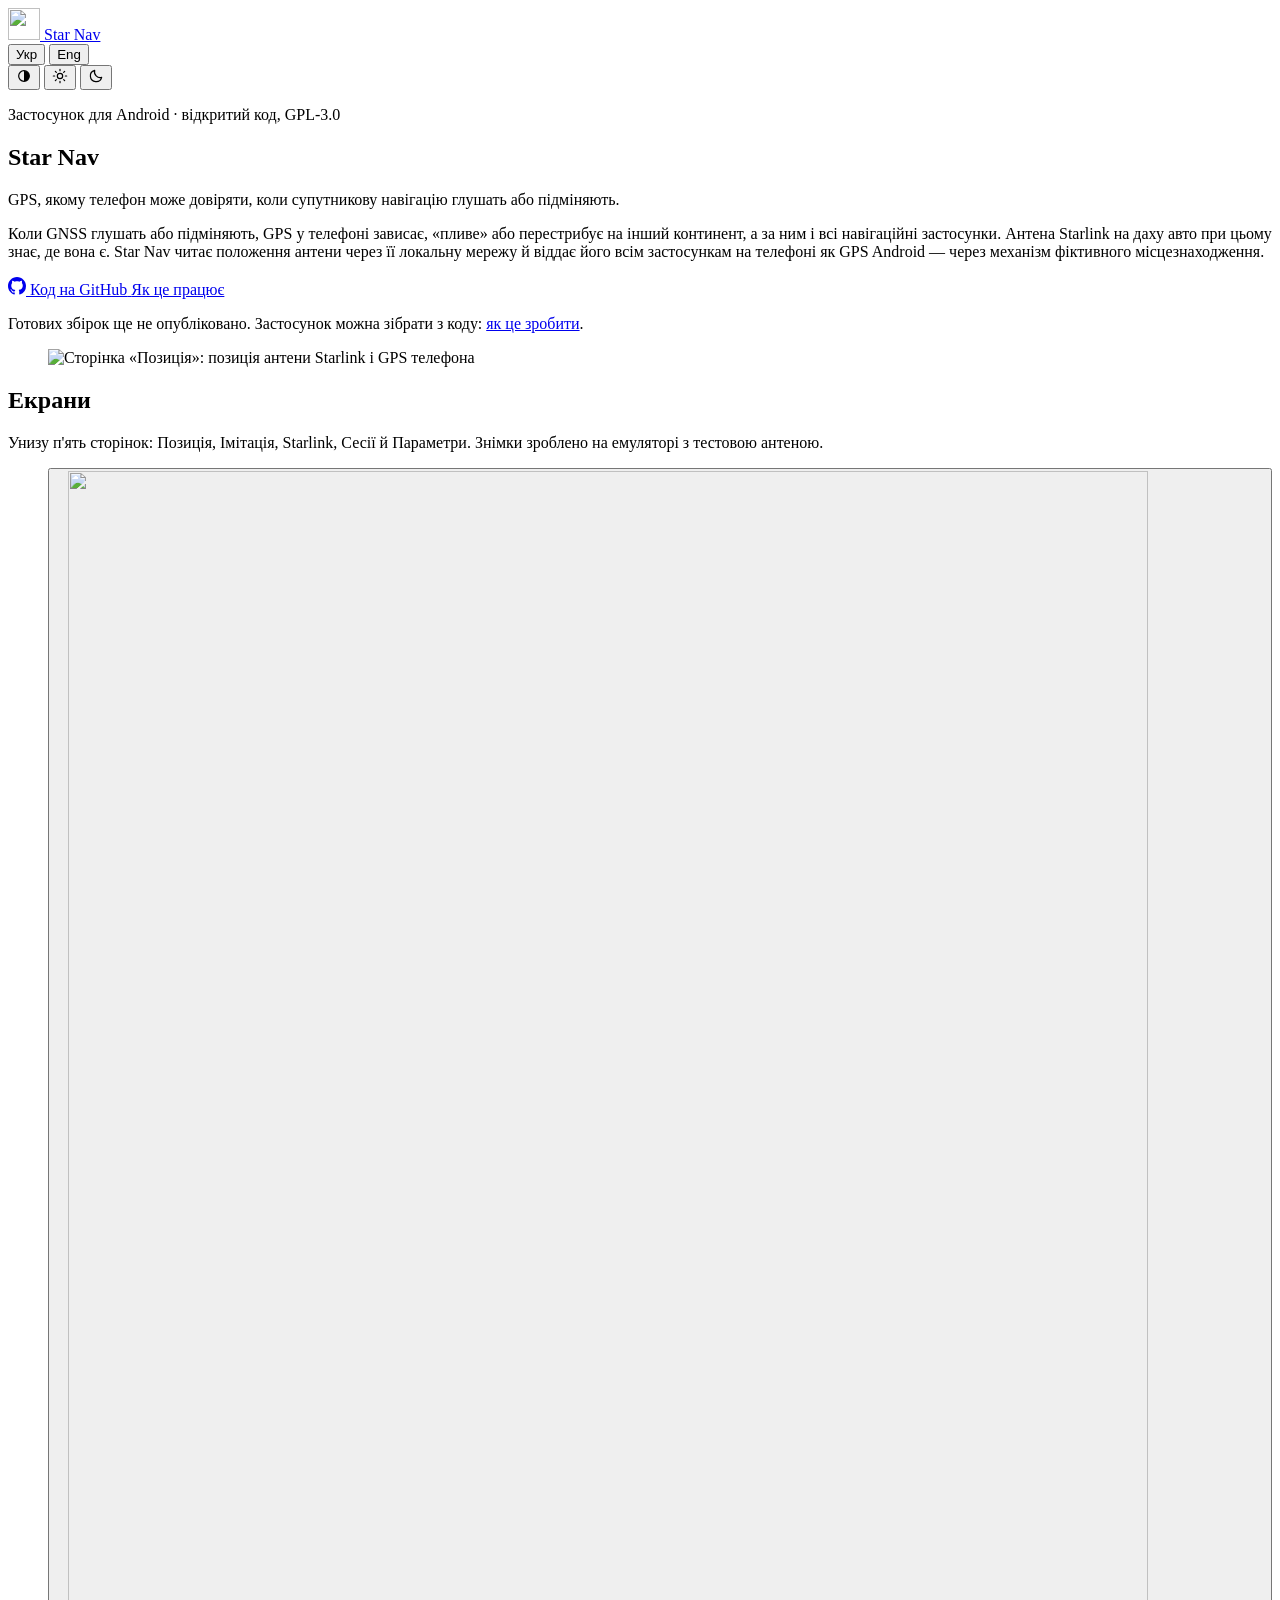
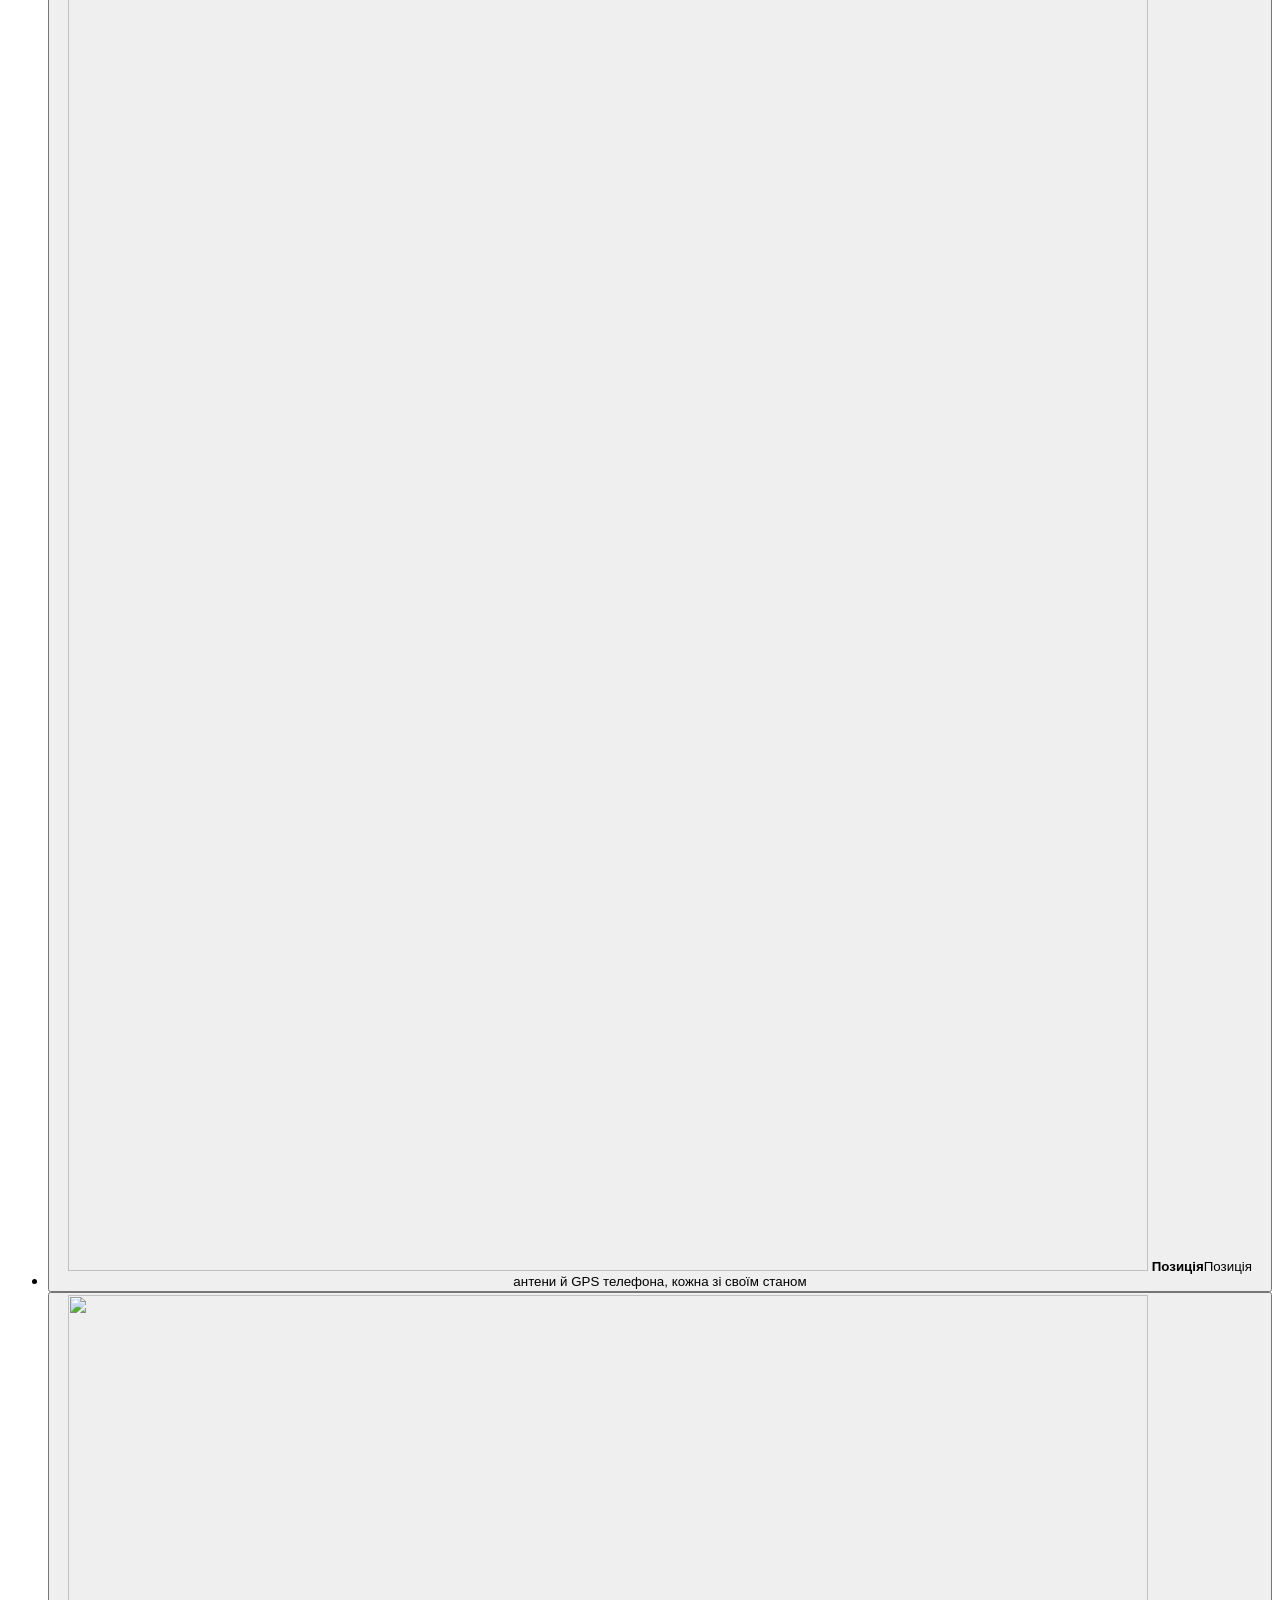
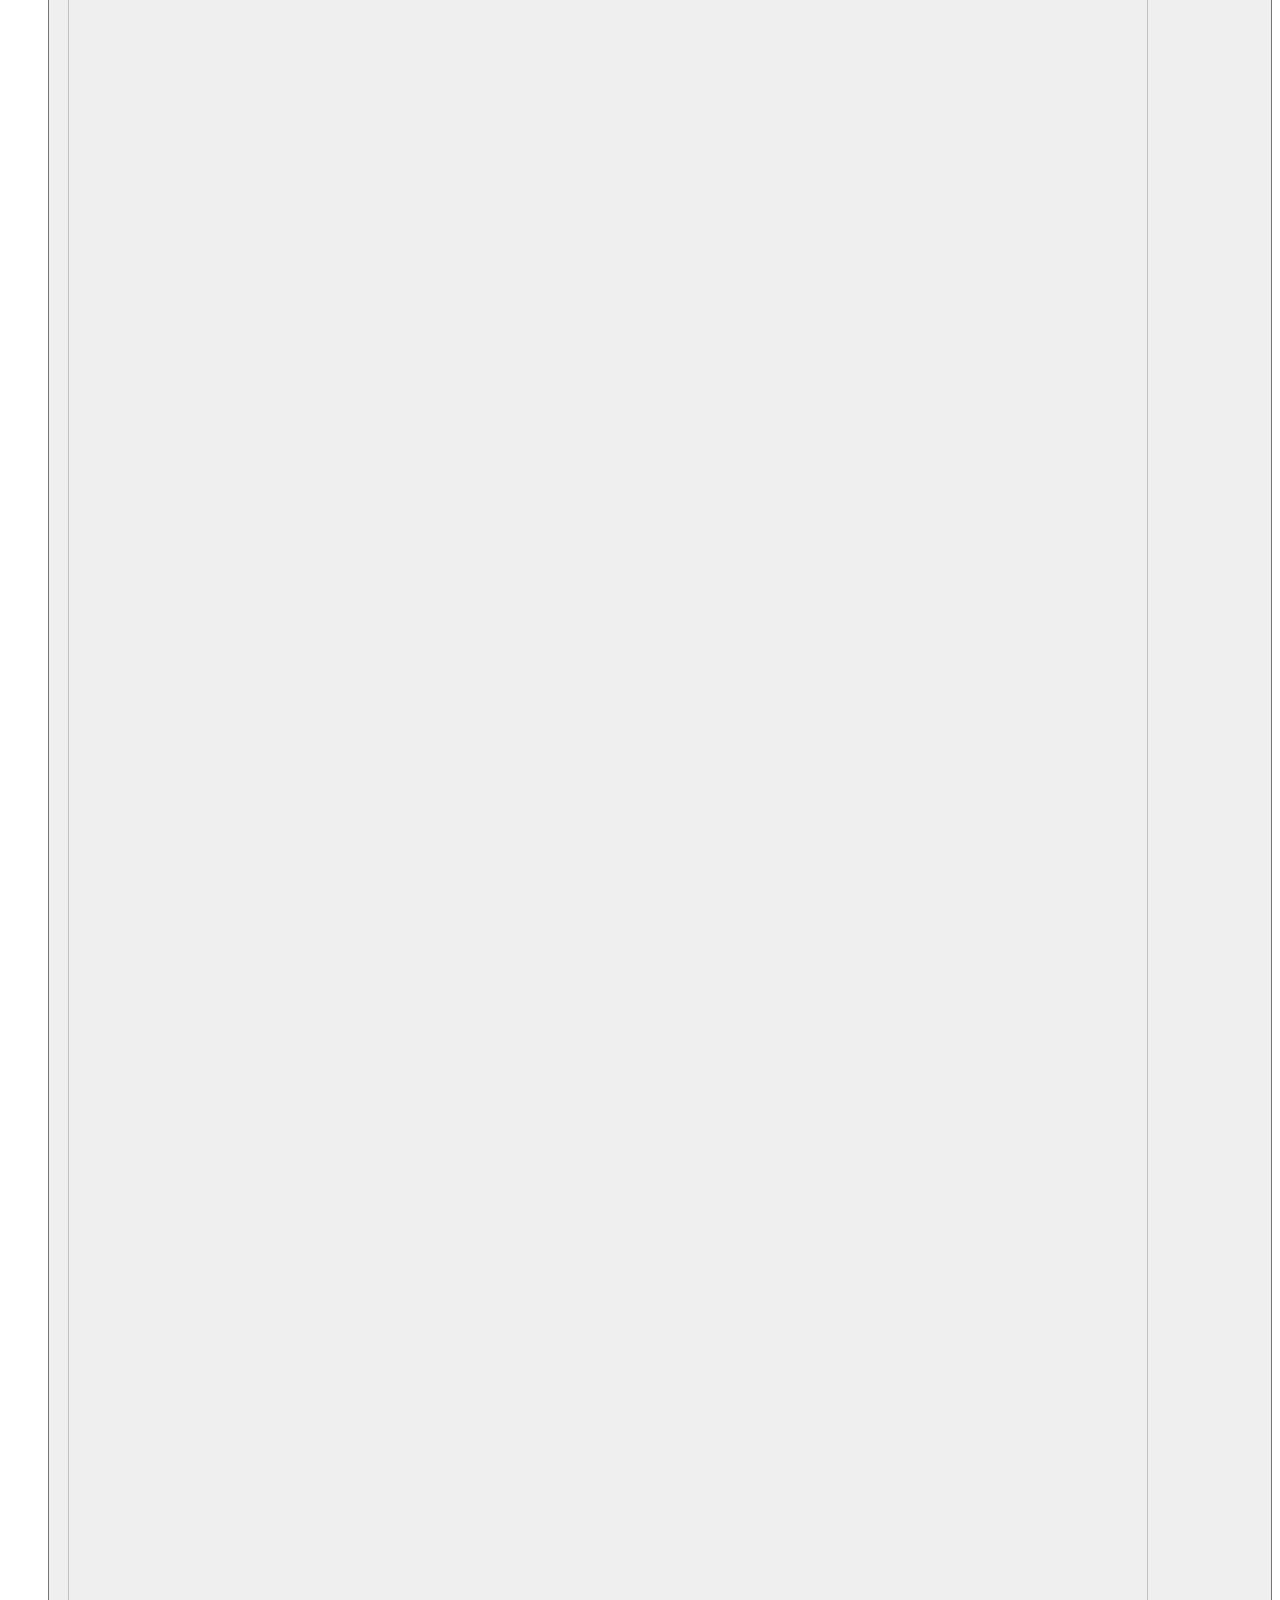
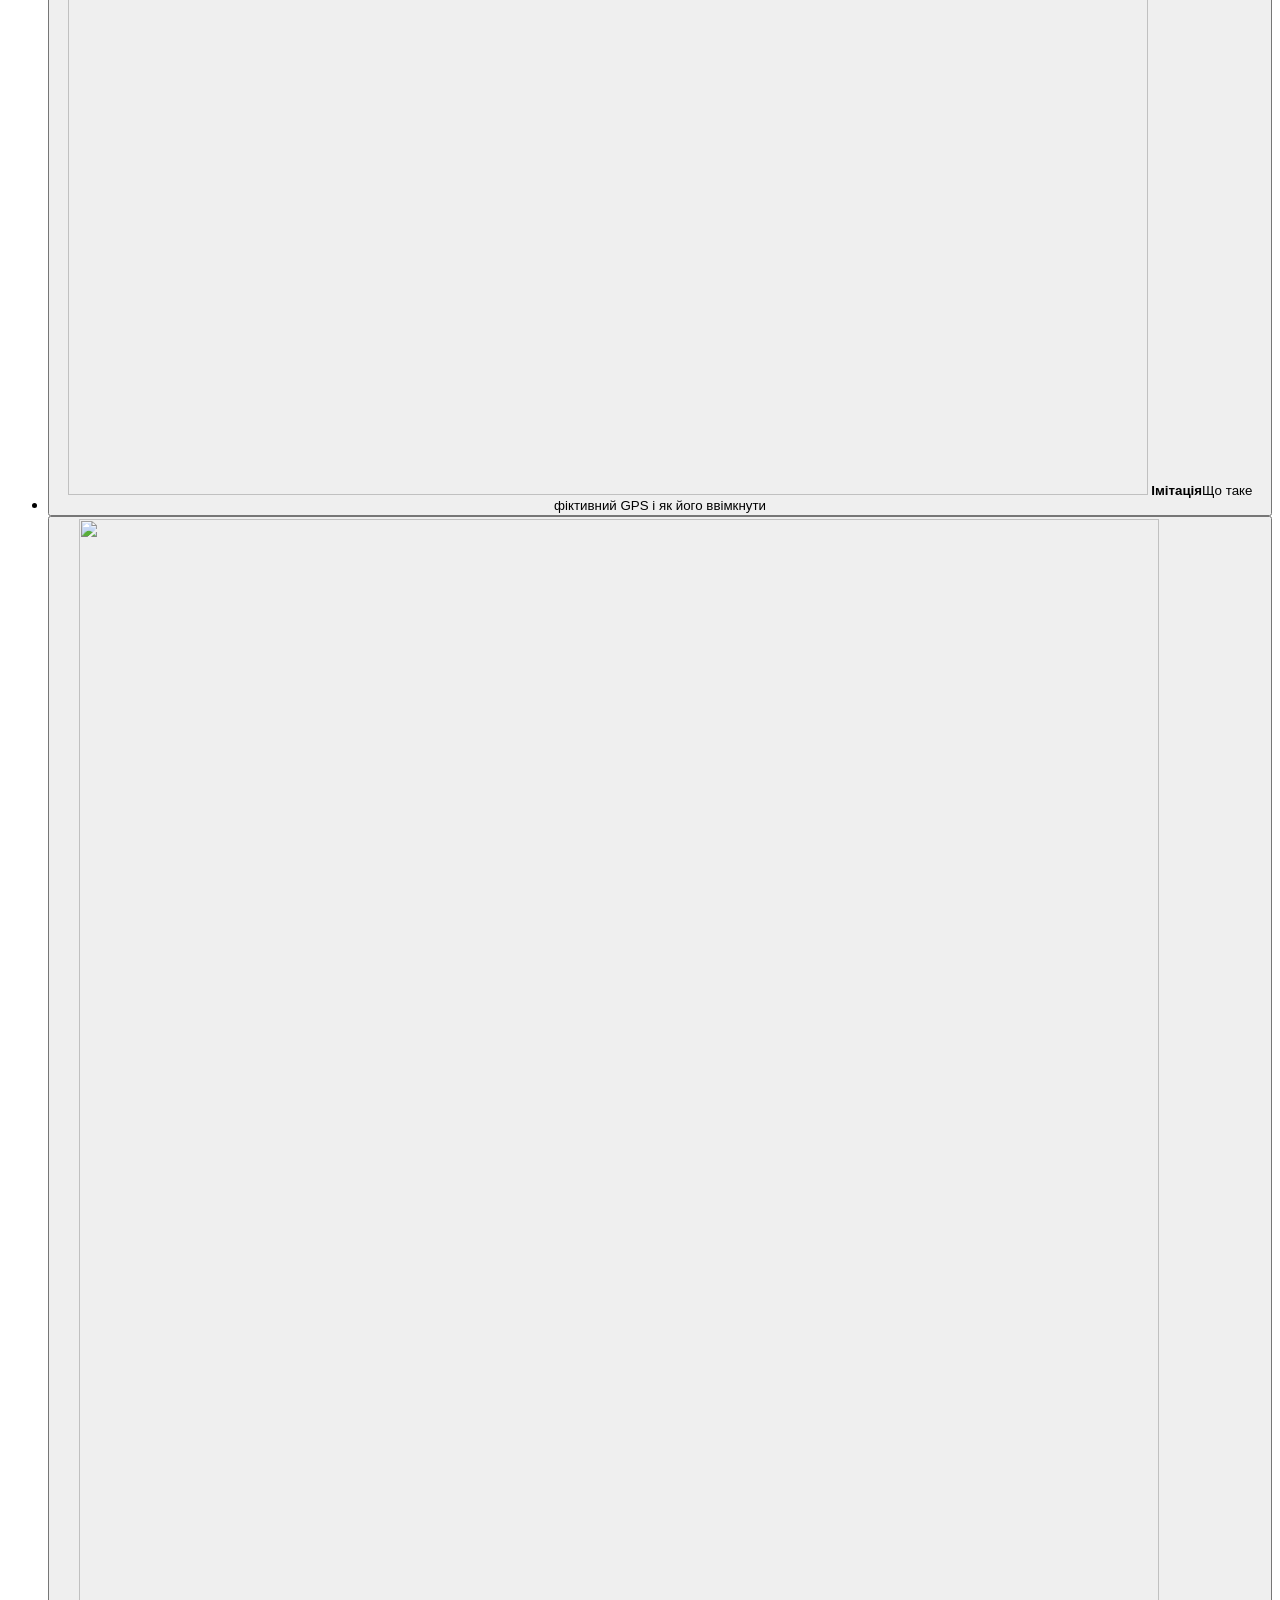
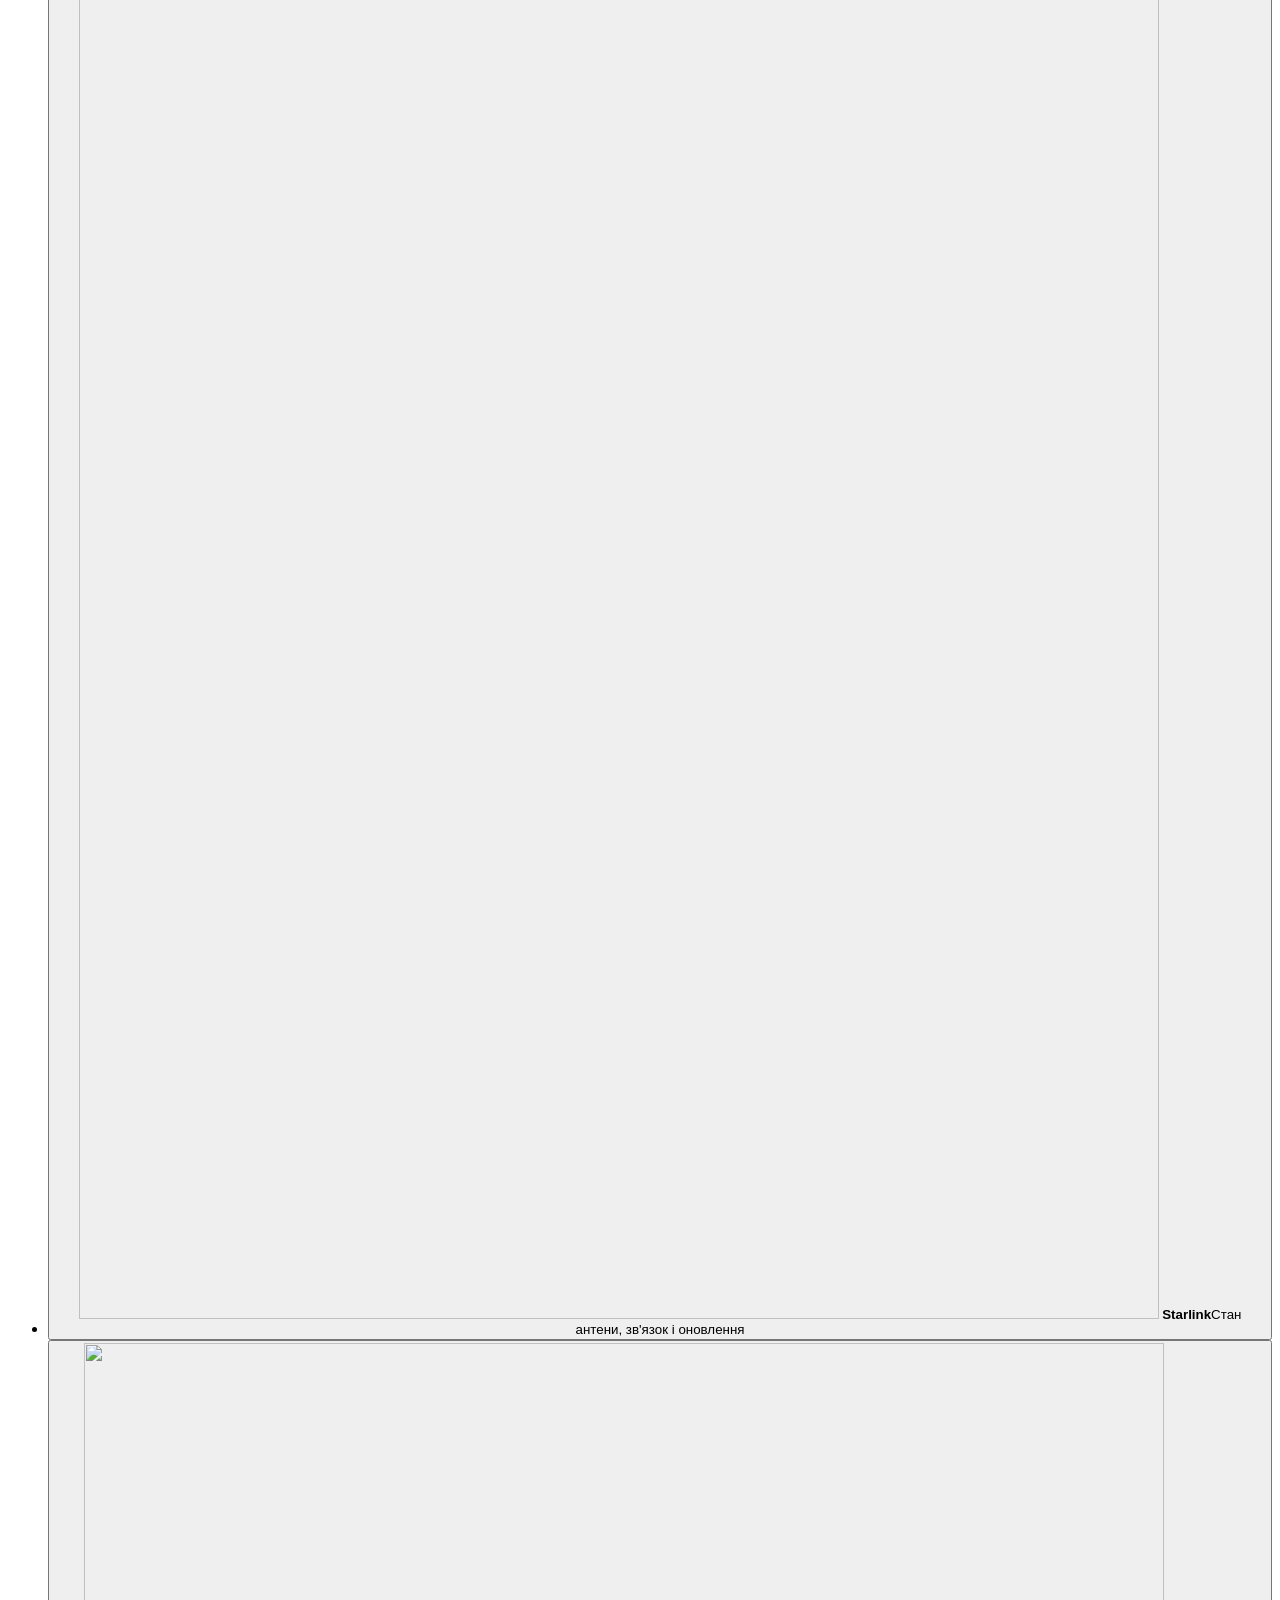
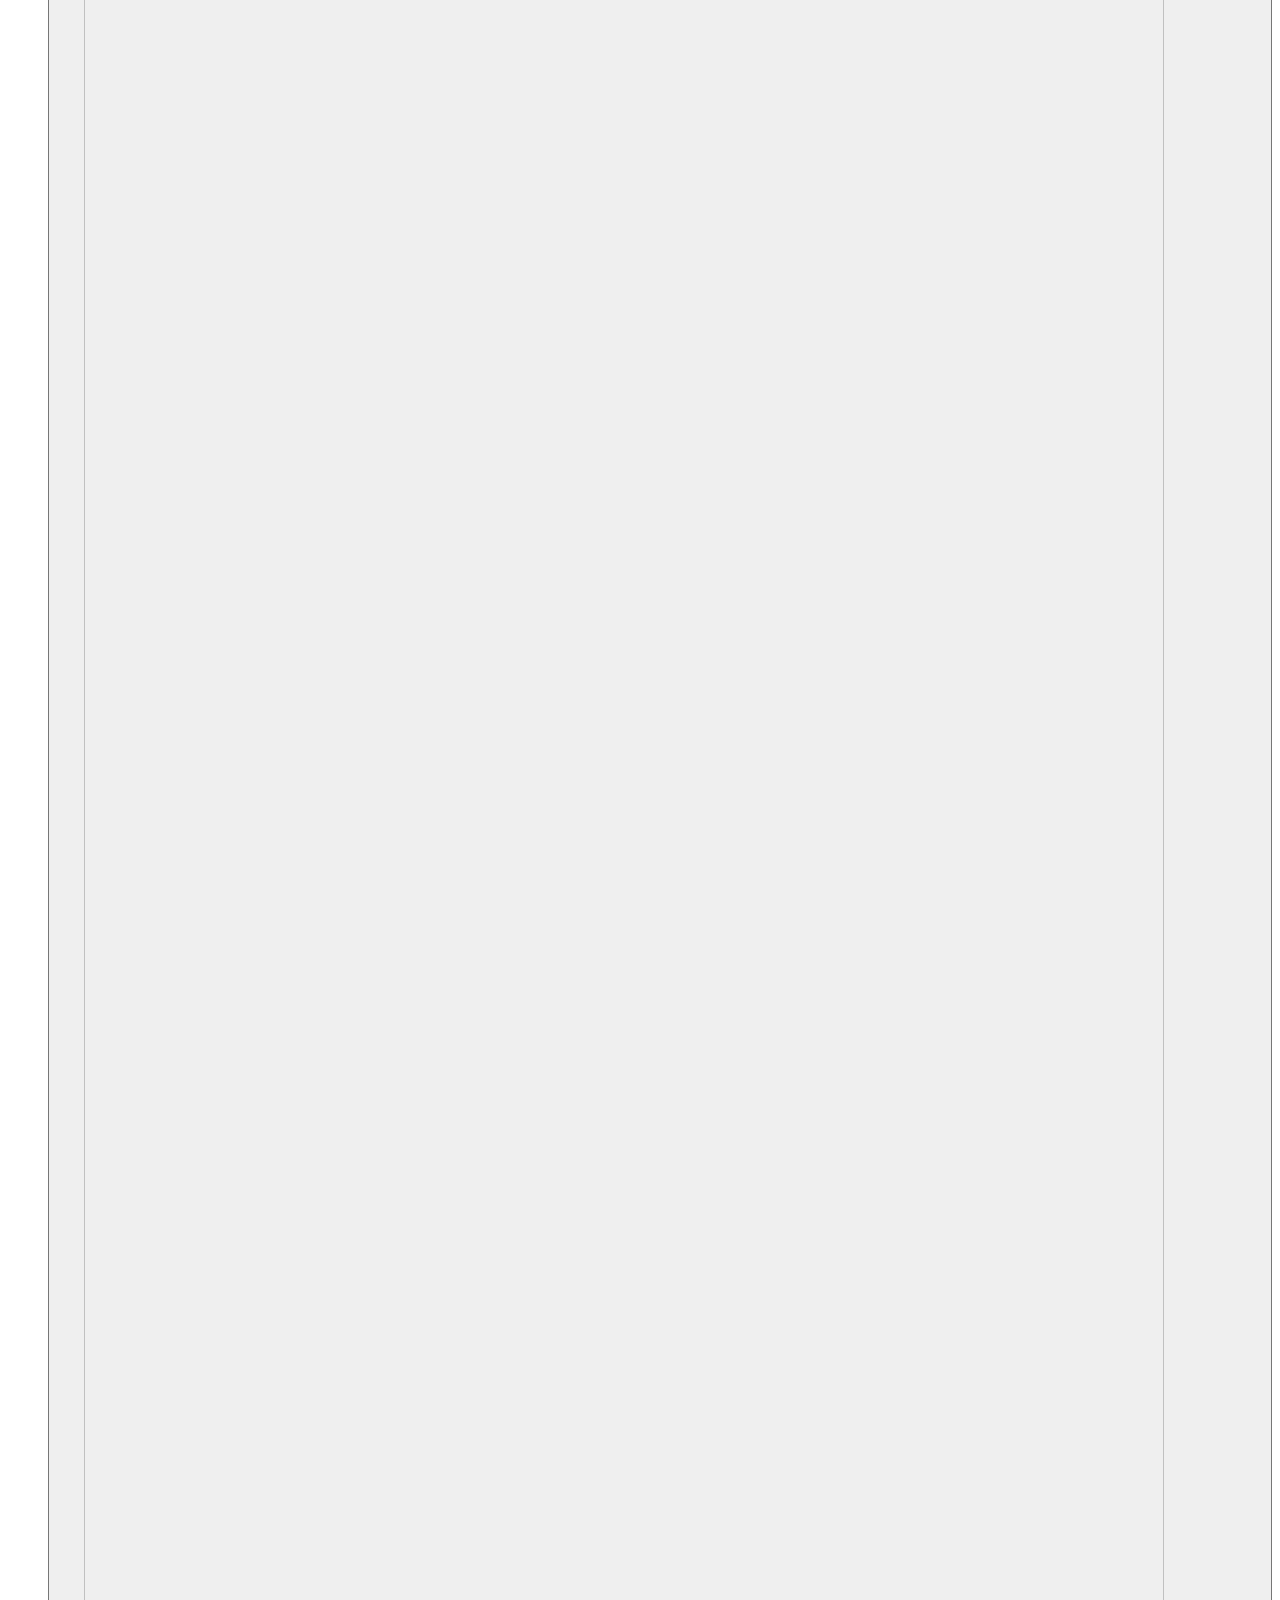
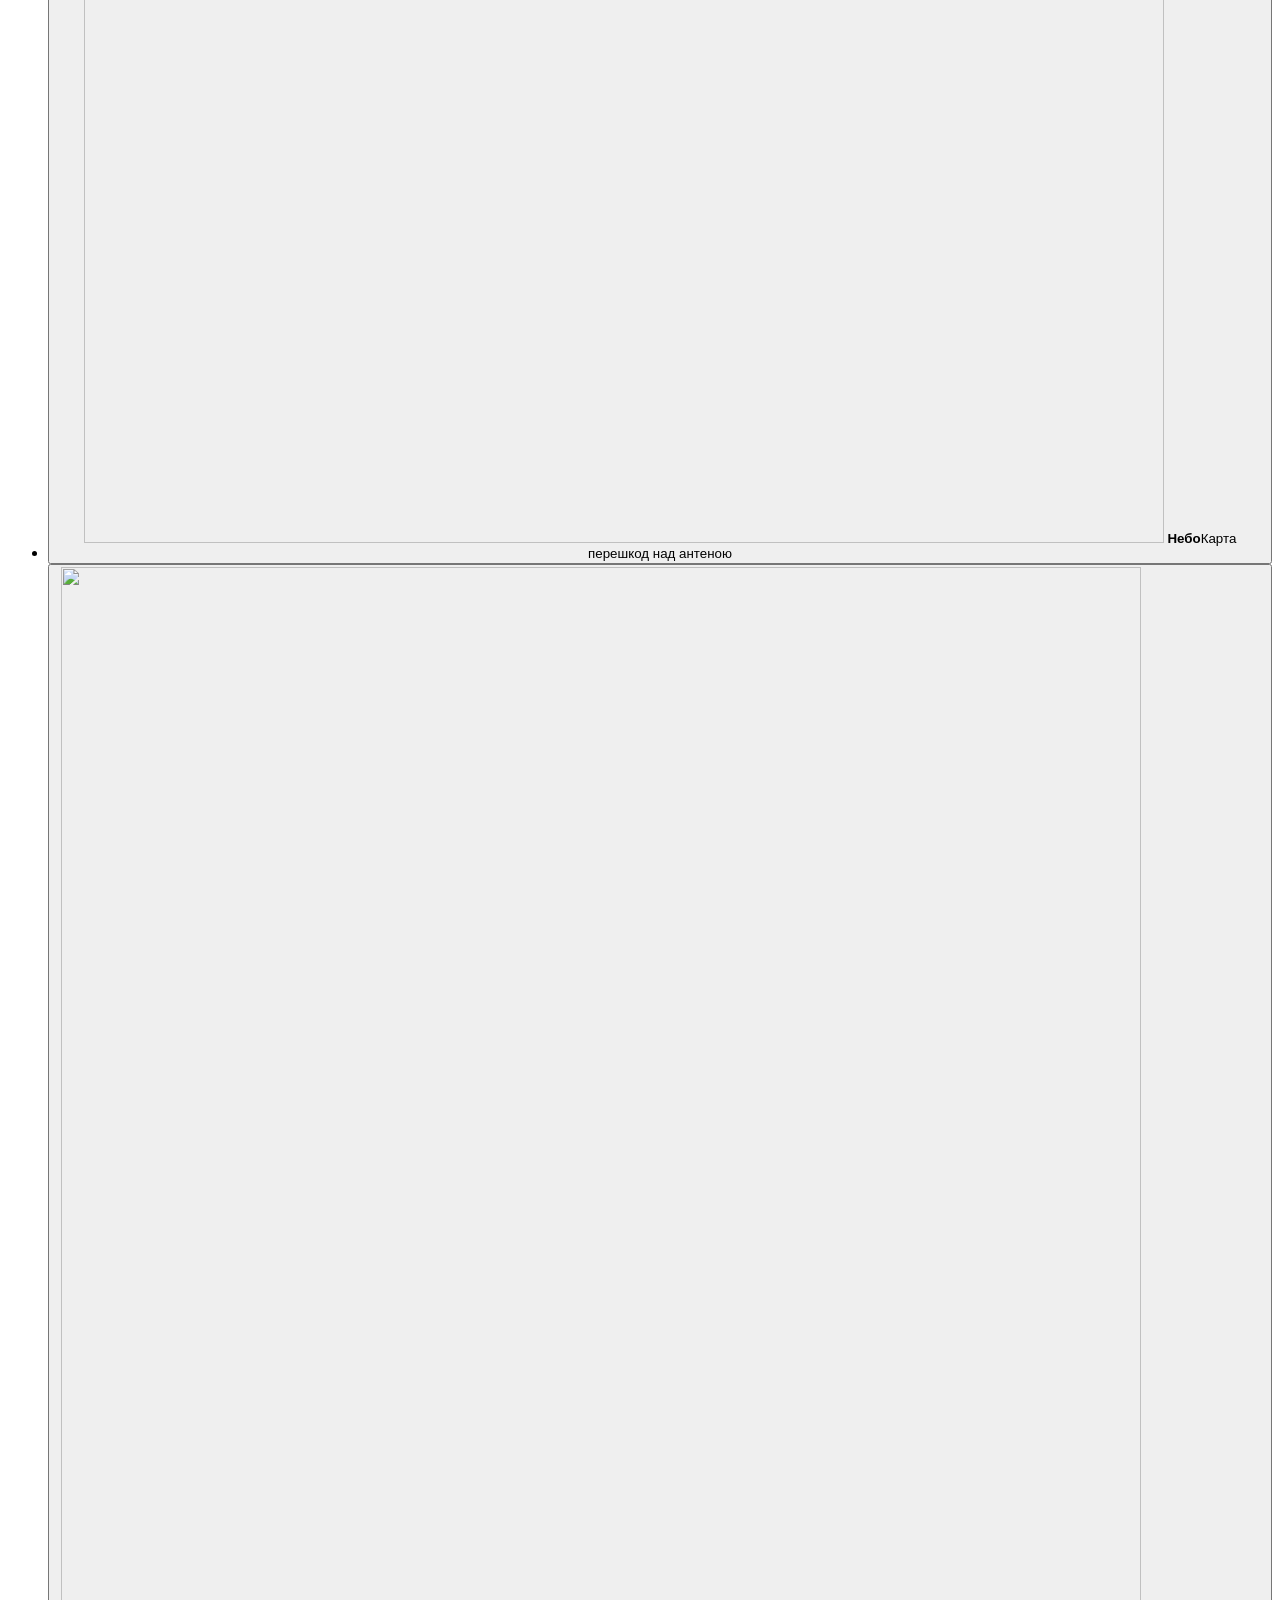
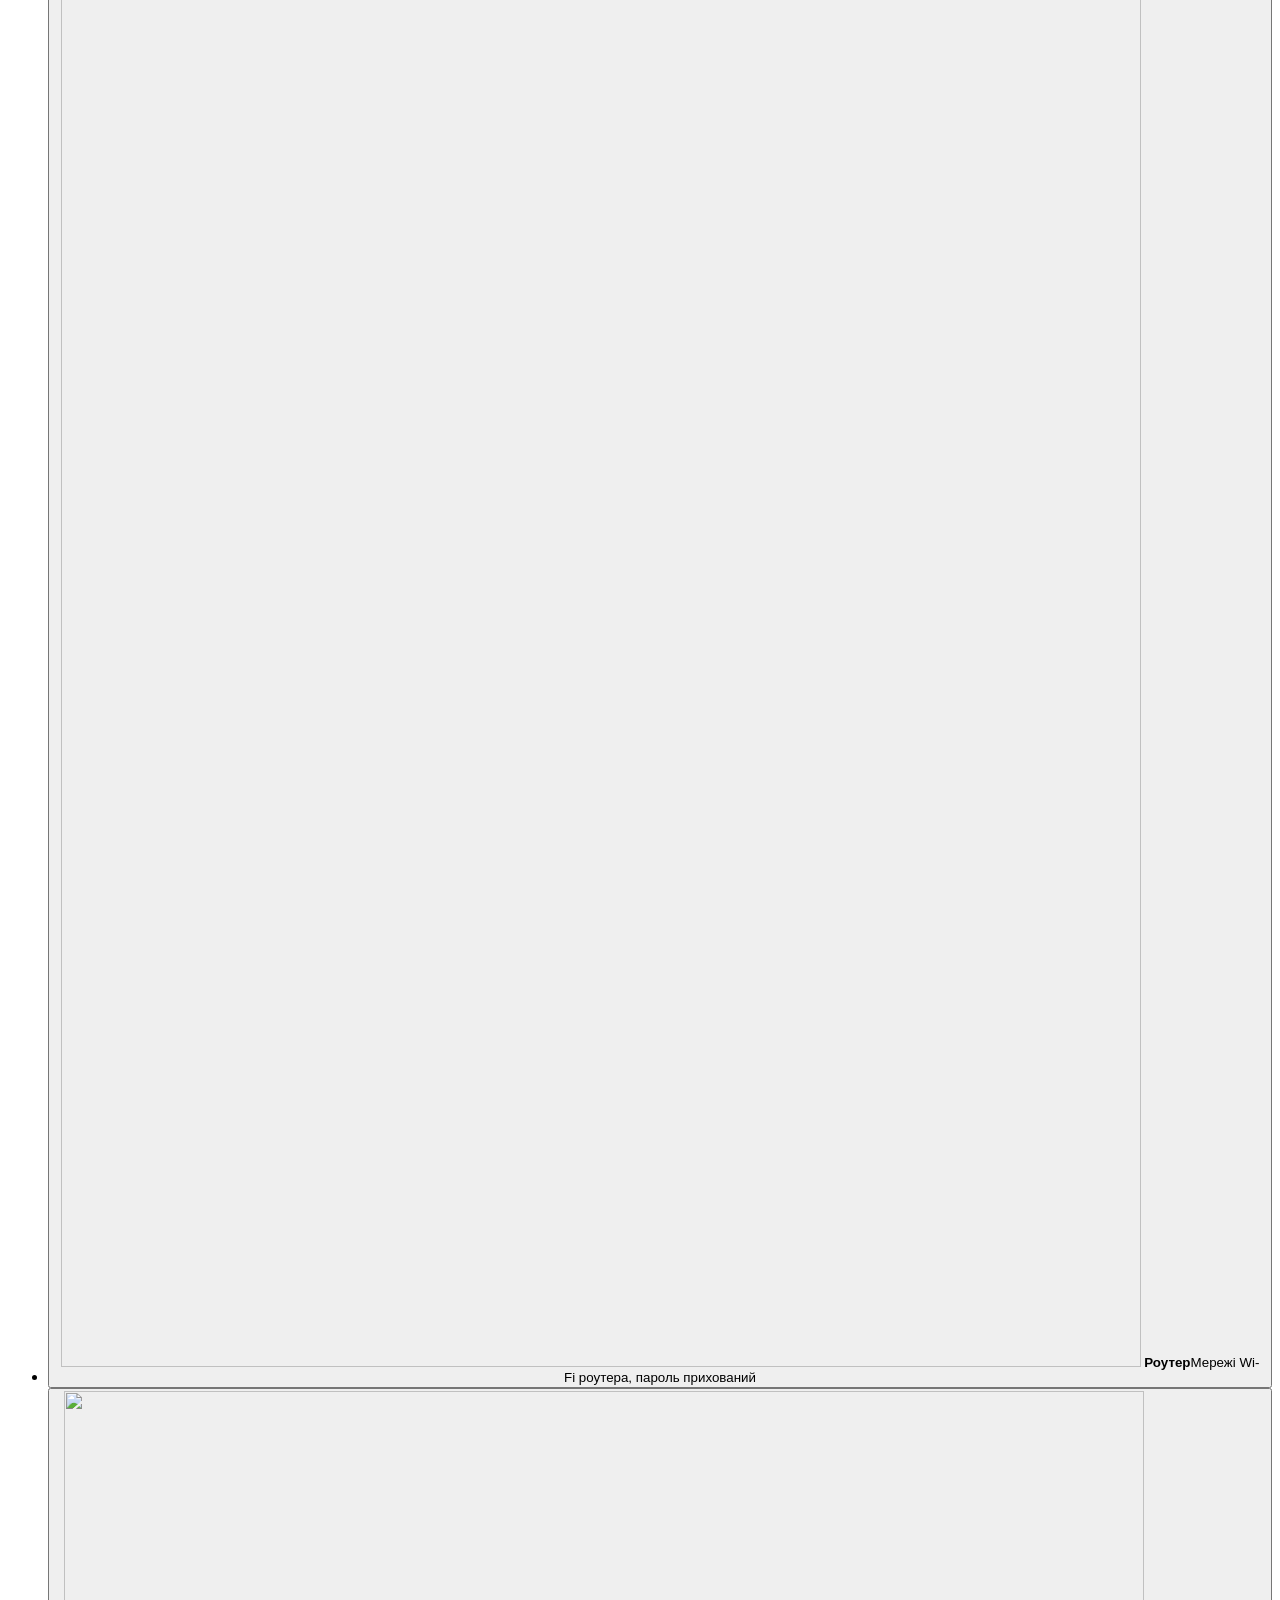
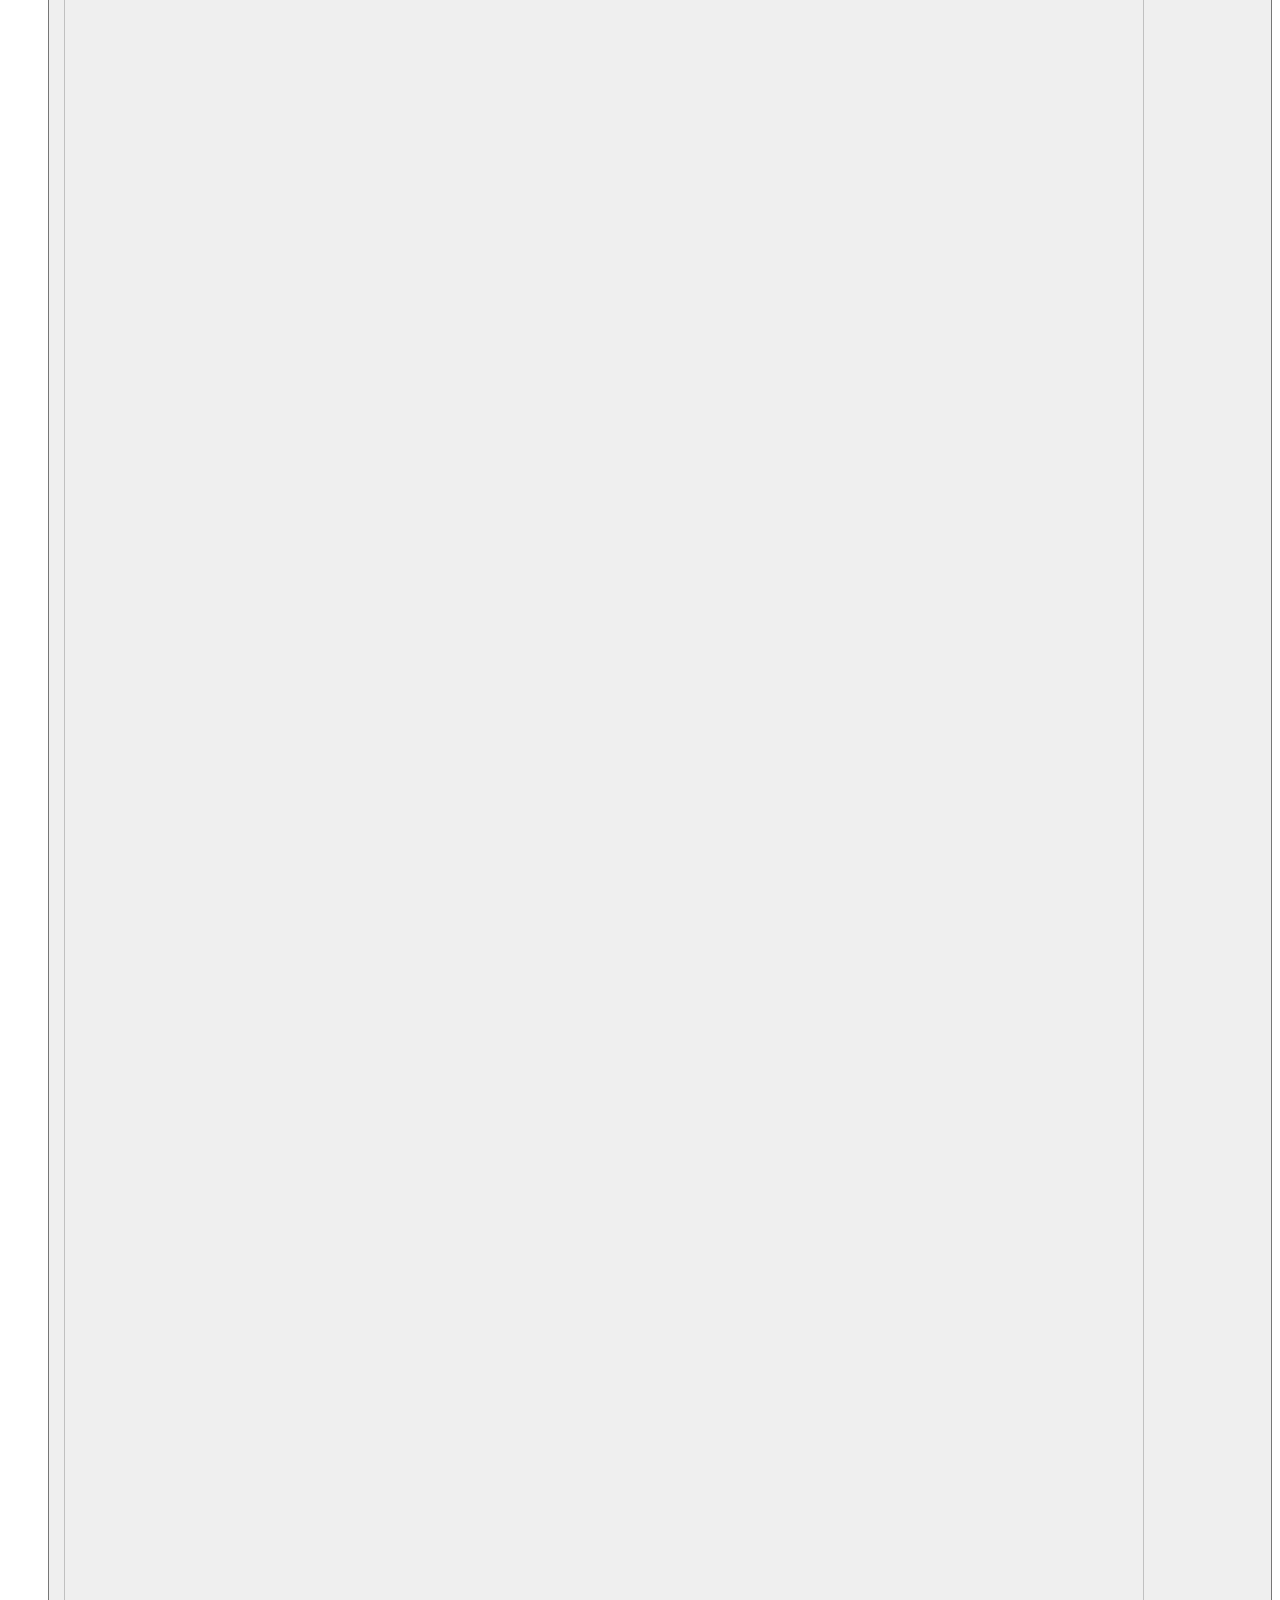
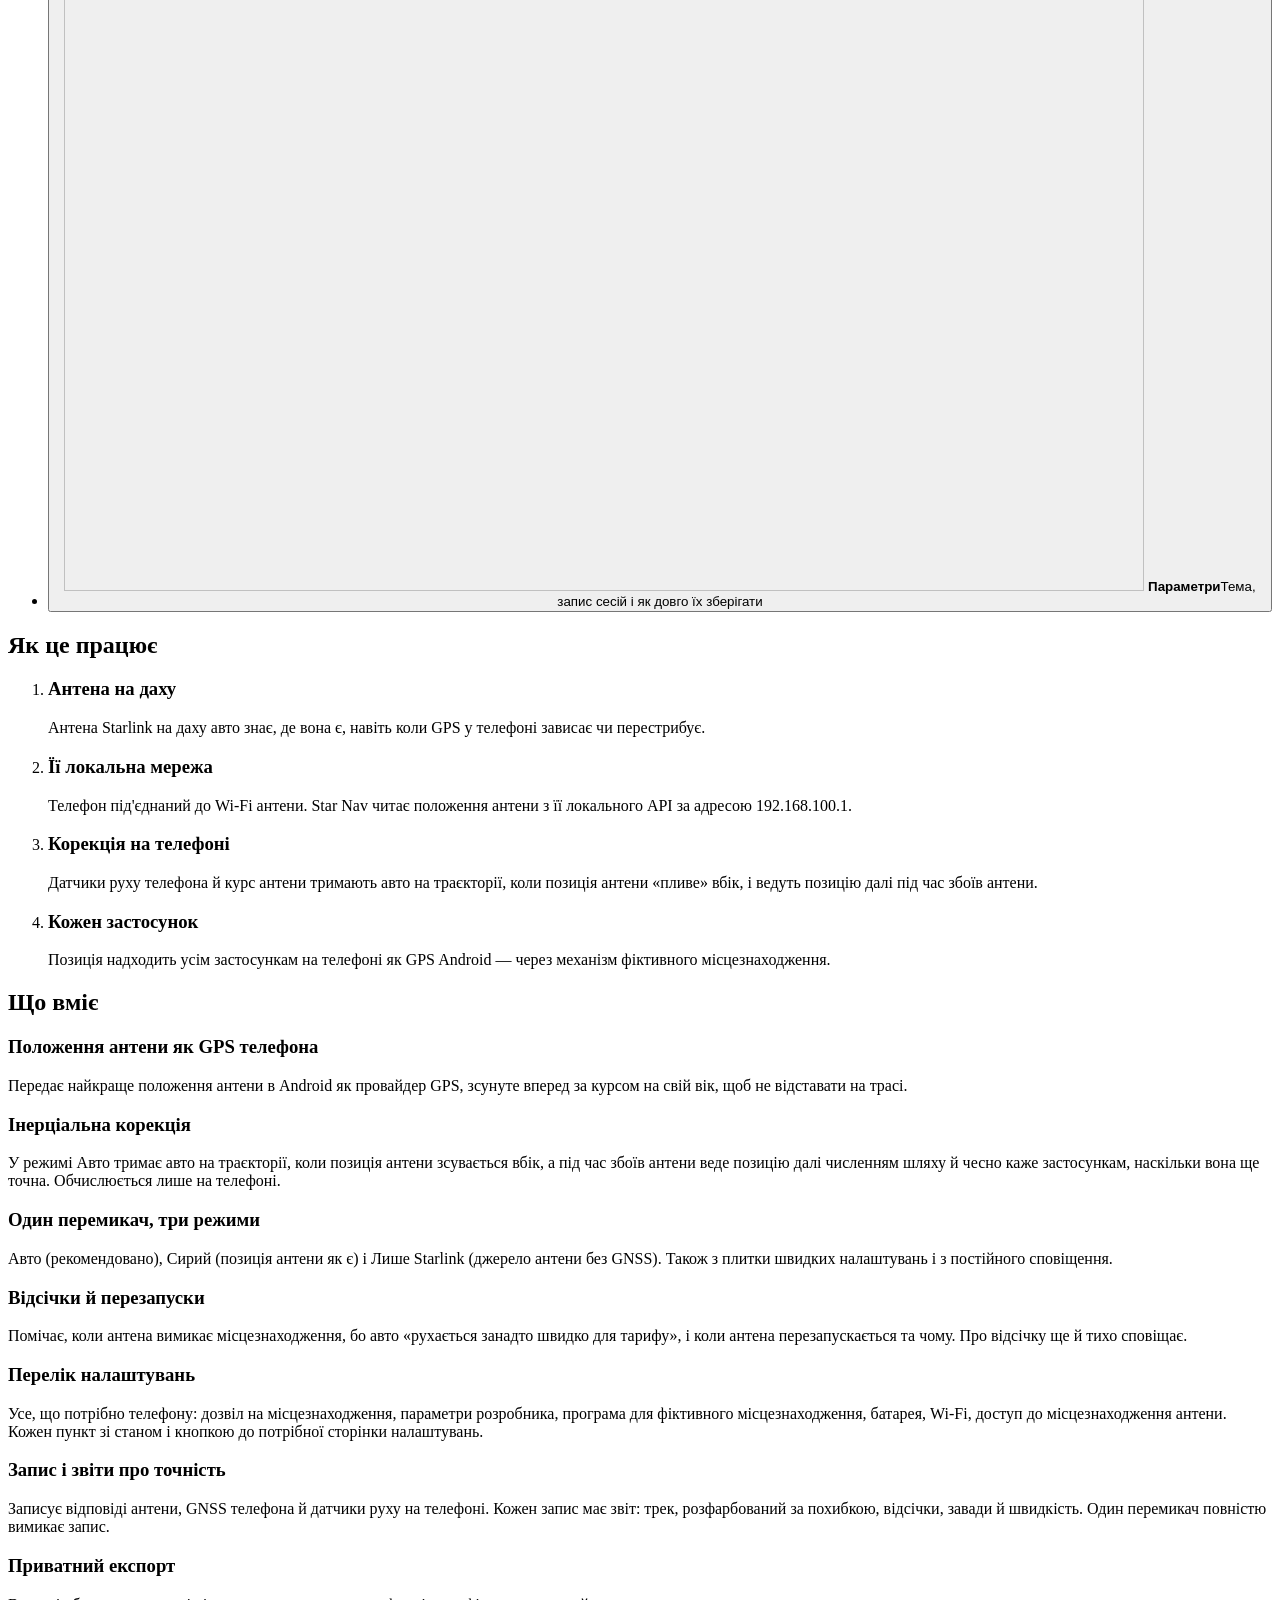
==== site/index.html @ 7936d64d "site: Star Nav's web page on GitHub Pages site/ is a copy of the page at starnav.apachi.tools, byte " ====
<!doctype html>
<html lang="uk">
  <head>
    <meta charset="utf-8" />
    <meta name="viewport" content="width=device-width, initial-scale=1" />
    <meta name="color-scheme" content="light dark" />
    <meta
      name="description"
      content="Star Nav — застосунок для Android з відкритим кодом: положення антени Starlink як GPS телефона, коли GNSS глушать чи підміняють."
    />
    <title>Star Nav — GPS, якому телефон може довіряти</title>
    <meta name="robots" content="noindex, nofollow" />
    <meta name="theme-color" content="#f9f9f7" media="(prefers-color-scheme: light)" />
    <meta name="theme-color" content="#101418" media="(prefers-color-scheme: dark)" />

    <link rel="icon" href="/favicon.ico" sizes="48x48" />
    <link rel="icon" href="/assets/icon.svg" type="image/svg+xml" />
    <link rel="apple-touch-icon" href="/assets/apple-touch-icon.png" />
    <link rel="manifest" href="/site.webmanifest" />

    <meta property="og:type" content="website" />
    <meta property="og:site_name" content="Star Nav" />
    <meta property="og:title" content="Star Nav" />
    <meta
      property="og:description"
      content="Star Nav — застосунок для Android з відкритим кодом: положення антени Starlink як GPS телефона, коли GNSS глушать чи підміняють."
    />
    <meta property="og:url" content="https://starnav.apachi.tools/" />
    <meta property="og:image" content="https://starnav.apachi.tools/assets/og-image.png" />
    <meta property="og:image:width" content="1200" />
    <meta property="og:image:height" content="630" />
    <meta property="og:image:alt" content="Star Nav" />
    <meta property="og:locale" content="uk_UA" />
    <meta property="og:locale:alternate" content="en_US" />
    <meta name="twitter:card" content="summary_large_image" />

    <link rel="stylesheet" href="/style.css" />
    <script src="/main.js" defer></script>
  </head>
  <body>
    <header class="site">
      <div class="wrap bar">
        <a class="brand" href="/">
          <img src="/assets/icon.svg" width="32" height="32" alt="" />
          <span>Star Nav</span>
        </a>
        <div class="switches">
          <div class="languages segmented" role="group" aria-label="Language / Мова">
            <button type="button" data-lang="uk" aria-pressed="true">Укр</button>
            <button type="button" data-lang="en" aria-pressed="false">Eng</button>
          </div>
          <div class="themes segmented" role="group" aria-label="Тема" data-i18n-label="theme">
            <button
              type="button"
              data-theme-choice="system"
              aria-label="Як у системі"
              title="Як у системі"
              aria-pressed="true"
            >
              <svg viewBox="0 0 24 24" width="16" height="16" fill="none" stroke="currentColor" stroke-width="1.8" aria-hidden="true">
                <circle cx="12" cy="12" r="8" />
                <path d="M12 4a8 8 0 0 1 0 16Z" fill="currentColor" stroke="none" />
              </svg>
            </button>
            <button
              type="button"
              data-theme-choice="light"
              aria-label="Світла тема"
              title="Світла тема"
              aria-pressed="false"
            >
              <svg viewBox="0 0 24 24" width="16" height="16" fill="none" stroke="currentColor" stroke-width="1.8" stroke-linecap="round" aria-hidden="true">
                <circle cx="12" cy="12" r="4" />
                <path d="M12 2v2m0 16v2M2 12h2m16 0h2M5 5l1.5 1.5m11 11L19 19M5 19l1.5-1.5m11-11L19 5" />
              </svg>
            </button>
            <button
              type="button"
              data-theme-choice="dark"
              aria-label="Темна тема"
              title="Темна тема"
              aria-pressed="false"
            >
              <svg viewBox="0 0 24 24" width="16" height="16" fill="none" stroke="currentColor" stroke-width="1.8" stroke-linecap="round" stroke-linejoin="round" aria-hidden="true">
                <path d="M20.5 14A8.6 8.6 0 0 1 10 3.5 8.6 8.6 0 1 0 20.5 14Z" />
              </svg>
            </button>
          </div>
        </div>
      </div>
    </header>

    <main>
      <section class="hero wrap">
        <div class="hero-copy">
          <p class="eyebrow" data-i18n="eyebrow">Застосунок для Android · відкритий код, GPL-3.0</p>
          <h1>Star Nav</h1>
          <p class="tagline" data-i18n="tagline">
            GPS, якому телефон може довіряти, коли супутникову навігацію глушать або підміняють.
          </p>
          <p data-i18n="intro">
            Коли GNSS глушать або підміняють, GPS у телефоні зависає, «пливе» або перестрибує на інший континент, а за
            ним і всі навігаційні застосунки. Антена Starlink на даху авто при цьому знає, де вона є. Star Nav читає
            положення антени через її локальну мережу й віддає його всім застосункам на телефоні як GPS Android — через
            механізм фіктивного місцезнаходження.
          </p>
          <div class="actions">
            <a class="button primary" href="https://github.com/mystiqpilot/star-nav">
              <svg viewBox="0 0 16 16" width="18" height="18" fill="currentColor" aria-hidden="true">
                <path
                  d="M8 0C3.58 0 0 3.58 0 8c0 3.54 2.29 6.53 5.47 7.59.4.07.55-.17.55-.38 0-.19-.01-.82-.01-1.49-2.01.37-2.53-.49-2.69-.94-.09-.23-.48-.94-.82-1.13-.28-.15-.68-.52-.01-.53.63-.01 1.08.58 1.23.82.72 1.21 1.87.87 2.33.66.07-.52.28-.87.51-1.07-1.78-.2-3.64-.89-3.64-3.95 0-.87.31-1.59.82-2.15-.08-.2-.36-1.02.08-2.12 0 0 .67-.21 2.2.82.64-.18 1.32-.27 2-.27.68 0 1.36.09 2 .27 1.53-1.04 2.2-.82 2.2-.82.44 1.1.16 1.92.08 2.12.51.56.82 1.27.82 2.15 0 3.07-1.87 3.75-3.65 3.95.29.25.54.73.54 1.48 0 1.07-.01 1.93-.01 2.2 0 .21.15.46.55.38A8.01 8.01 0 0 0 16 8c0-4.42-3.58-8-8-8Z"
                />
              </svg>
              <span data-i18n="source">Код на GitHub</span>
            </a>
            <a class="button" href="#how" data-i18n="howLink">Як це працює</a>
          </div>
          <p class="note">
            <span data-i18n="noBuilds">Готових збірок ще не опубліковано. Застосунок можна зібрати з коду:</span>
            <a
              href="https://github.com/mystiqpilot/star-nav/blob/main/README.uk.md#збирання-з-коду"
              data-i18n="noBuildsLink"
              data-i18n-href="buildHref"
              >як це зробити</a
            >.
          </p>
        </div>
        <figure class="hero-shot">
          <picture>
            <source
              media="(prefers-color-scheme: dark)"
              srcset="/shots/uk-dark/hero-360.webp 360w, /shots/uk-dark/hero-720.webp 720w"
              sizes="(max-width: 760px) 240px, 300px"
              data-shot="hero"
            />
            <img
              src="/shots/uk-light/hero-720.webp"
              srcset="/shots/uk-light/hero-360.webp 360w, /shots/uk-light/hero-720.webp 720w"
              sizes="(max-width: 760px) 240px, 300px"
              width="1080"
              height="2400"
              alt="Сторінка «Позиція»: позиція антени Starlink і GPS телефона"
              data-shot="hero"
              data-i18n-alt="heroAlt"
            />
          </picture>
        </figure>
      </section>

      <section class="wrap block" id="screens" aria-labelledby="screens-title">
        <h2 id="screens-title" data-i18n="screensTitle">Екрани</h2>
        <p class="lead" data-i18n="screensLead">
          Унизу п'ять сторінок: Позиція, Імітація, Starlink, Сесії й Параметри. Знімки зроблено на емуляторі з тестовою
          антеною.
        </p>
        <ul class="shots">
          <li>
            <button type="button" class="shot" data-index="0">
              <picture>
                <source media="(prefers-color-scheme: dark)" srcset="/shots/uk-dark/position-360.webp 360w, /shots/uk-dark/position-720.webp 720w" sizes="180px" data-shot="position" />
                <img src="/shots/uk-light/position-360.webp" srcset="/shots/uk-light/position-360.webp 360w, /shots/uk-light/position-720.webp 720w" sizes="180px" width="1080" height="2400" loading="lazy" alt="" data-shot="position" />
              </picture>
              <span class="caption"><strong data-i18n="shotPosition">Позиція</strong><span data-i18n="shotPositionText">Позиція антени й GPS телефона, кожна зі своїм станом</span></span>
            </button>
          </li>
          <li>
            <button type="button" class="shot" data-index="1">
              <picture>
                <source media="(prefers-color-scheme: dark)" srcset="/shots/uk-dark/mock-360.webp 360w, /shots/uk-dark/mock-720.webp 720w" sizes="180px" data-shot="mock" />
                <img src="/shots/uk-light/mock-360.webp" srcset="/shots/uk-light/mock-360.webp 360w, /shots/uk-light/mock-720.webp 720w" sizes="180px" width="1080" height="2400" loading="lazy" alt="" data-shot="mock" />
              </picture>
              <span class="caption"><strong data-i18n="shotMock">Імітація</strong><span data-i18n="shotMockText">Що таке фіктивний GPS і як його ввімкнути</span></span>
            </button>
          </li>
          <li>
            <button type="button" class="shot" data-index="2">
              <picture>
                <source media="(prefers-color-scheme: dark)" srcset="/shots/uk-dark/starlink-360.webp 360w, /shots/uk-dark/starlink-720.webp 720w" sizes="180px" data-shot="starlink" />
                <img src="/shots/uk-light/starlink-360.webp" srcset="/shots/uk-light/starlink-360.webp 360w, /shots/uk-light/starlink-720.webp 720w" sizes="180px" width="1080" height="2400" loading="lazy" alt="" data-shot="starlink" />
              </picture>
              <span class="caption"><strong data-i18n="shotStarlink">Starlink</strong><span data-i18n="shotStarlinkText">Стан антени, зв'язок і оновлення</span></span>
            </button>
          </li>
          <li>
            <button type="button" class="shot" data-index="3">
              <picture>
                <source media="(prefers-color-scheme: dark)" srcset="/shots/uk-dark/sky-360.webp 360w, /shots/uk-dark/sky-720.webp 720w" sizes="180px" data-shot="sky" />
                <img src="/shots/uk-light/sky-360.webp" srcset="/shots/uk-light/sky-360.webp 360w, /shots/uk-light/sky-720.webp 720w" sizes="180px" width="1080" height="2400" loading="lazy" alt="" data-shot="sky" />
              </picture>
              <span class="caption"><strong data-i18n="shotSky">Небо</strong><span data-i18n="shotSkyText">Карта перешкод над антеною</span></span>
            </button>
          </li>
          <li>
            <button type="button" class="shot" data-index="4">
              <picture>
                <source media="(prefers-color-scheme: dark)" srcset="/shots/uk-dark/router-360.webp 360w, /shots/uk-dark/router-720.webp 720w" sizes="180px" data-shot="router" />
                <img src="/shots/uk-light/router-360.webp" srcset="/shots/uk-light/router-360.webp 360w, /shots/uk-light/router-720.webp 720w" sizes="180px" width="1080" height="2400" loading="lazy" alt="" data-shot="router" />
              </picture>
              <span class="caption"><strong data-i18n="shotRouter">Роутер</strong><span data-i18n="shotRouterText">Мережі Wi-Fi роутера, пароль прихований</span></span>
            </button>
          </li>
          <li>
            <button type="button" class="shot" data-index="5">
              <picture>
                <source media="(prefers-color-scheme: dark)" srcset="/shots/uk-dark/settings-360.webp 360w, /shots/uk-dark/settings-720.webp 720w" sizes="180px" data-shot="settings" />
                <img src="/shots/uk-light/settings-360.webp" srcset="/shots/uk-light/settings-360.webp 360w, /shots/uk-light/settings-720.webp 720w" sizes="180px" width="1080" height="2400" loading="lazy" alt="" data-shot="settings" />
              </picture>
              <span class="caption"><strong data-i18n="shotSettings">Параметри</strong><span data-i18n="shotSettingsText">Тема, запис сесій і як довго їх зберігати</span></span>
            </button>
          </li>
        </ul>
      </section>

      <section class="wrap block" id="how" aria-labelledby="how-title">
        <h2 id="how-title" data-i18n="howTitle">Як це працює</h2>
        <ol class="steps">
          <li>
            <h3 data-i18n="step1">Антена на даху</h3>
            <p data-i18n="step1Text">
              Антена Starlink на даху авто знає, де вона є, навіть коли GPS у телефоні зависає чи перестрибує.
            </p>
          </li>
          <li>
            <h3 data-i18n="step2">Її локальна мережа</h3>
            <p data-i18n="step2Text">
              Телефон під'єднаний до Wi-Fi антени. Star Nav читає положення антени з її локального API за адресою
              192.168.100.1.
            </p>
          </li>
          <li>
            <h3 data-i18n="step3">Корекція на телефоні</h3>
            <p data-i18n="step3Text">
              Датчики руху телефона й курс антени тримають авто на траєкторії, коли позиція антени «пливе» вбік, і
              ведуть позицію далі під час збоїв антени.
            </p>
          </li>
          <li>
            <h3 data-i18n="step4">Кожен застосунок</h3>
            <p data-i18n="step4Text">
              Позиція надходить усім застосункам на телефоні як GPS Android — через механізм фіктивного
              місцезнаходження.
            </p>
          </li>
        </ol>
      </section>

      <section class="wrap block" id="features" aria-labelledby="features-title">
        <h2 id="features-title" data-i18n="featuresTitle">Що вміє</h2>
        <div class="features">
          <article>
            <h3 data-i18n="fGps">Положення антени як GPS телефона</h3>
            <p data-i18n="fGpsText">
              Передає найкраще положення антени в Android як провайдер GPS, зсунуте вперед за курсом на свій вік, щоб не
              відставати на трасі.
            </p>
          </article>
          <article>
            <h3 data-i18n="fInertial">Інерціальна корекція</h3>
            <p data-i18n="fInertialText">
              У режимі Авто тримає авто на траєкторії, коли позиція антени зсувається вбік, а під час збоїв антени веде
              позицію далі численням шляху й чесно каже застосункам, наскільки вона ще точна. Обчислюється лише на
              телефоні.
            </p>
          </article>
          <article>
            <h3 data-i18n="fModes">Один перемикач, три режими</h3>
            <p data-i18n="fModesText">
              Авто (рекомендовано), Сирий (позиція антени як є) і Лише Starlink (джерело антени без GNSS). Також з
              плитки швидких налаштувань і з постійного сповіщення.
            </p>
          </article>
          <article>
            <h3 data-i18n="fCutoff">Відсічки й перезапуски</h3>
            <p data-i18n="fCutoffText">
              Помічає, коли антена вимикає місцезнаходження, бо авто «рухається занадто швидко для тарифу», і коли
              антена перезапускається та чому. Про відсічку ще й тихо сповіщає.
            </p>
          </article>
          <article>
            <h3 data-i18n="fChecklist">Перелік налаштувань</h3>
            <p data-i18n="fChecklistText">
              Усе, що потрібно телефону: дозвіл на місцезнаходження, параметри розробника, програма для фіктивного
              місцезнаходження, батарея, Wi-Fi, доступ до місцезнаходження антени. Кожен пункт зі станом і кнопкою до
              потрібної сторінки налаштувань.
            </p>
          </article>
          <article>
            <h3 data-i18n="fRecorder">Запис і звіти про точність</h3>
            <p data-i18n="fRecorderText">
              Записує відповіді антени, GNSS телефона й датчики руху на телефоні. Кожен запис має звіт: трек,
              розфарбований за похибкою, відсічки, завади й швидкість. Один перемикач повністю вимикає запис.
            </p>
          </article>
          <article>
            <h3 data-i18n="fExport">Приватний експорт</h3>
            <p data-i18n="fExportText">
              Ви самі обираєте початок і кінець того, що покине телефон; ідентифікатори антени й роутера видаляються.
            </p>
          </article>
          <article>
            <h3 data-i18n="fStarlink">Антена й роутер</h3>
            <p data-i18n="fStarlinkText">
              Усе, що пропонує локальний API антени, простими словами: стан, сповіщення, графіки, карта перешкод,
              керування, а також стан роутера, пристрої й налаштування Wi-Fi. Кожна зміна спершу питає.
            </p>
          </article>
          <article>
            <h3 data-i18n="fLook">Світла й темна тема, дві мови</h3>
            <p data-i18n="fLookText">
              Іде за темою Android або за вашим вибором. Українська й англійська, готовий до інших мов.
            </p>
          </article>
        </div>
      </section>

      <section class="wrap block" id="requirements" aria-labelledby="requirements-title">
        <h2 id="requirements-title" data-i18n="reqTitle">Вимоги</h2>
        <ul class="checks">
          <li data-i18n="req1">Android 8.0 або новіший.</li>
          <li data-i18n="req2">
            Антена Starlink, що повідомляє своє місцезнаходження в локальній мережі. Перевірено на Gen 3 Mini з тарифом
            Priority; інші антени можуть працювати, але не перевірені.
          </li>
          <li data-i18n="req3">Телефон під'єднаний до Wi-Fi антени (антена відповідає за адресою 192.168.100.1).</li>
          <li data-i18n="req4">
            Увімкнені параметри розробника, і Star Nav обрано програмою для фіктивного місцезнаходження; сторінка
            «Імітація» в застосунку проведе вас крок за кроком.
          </li>
        </ul>
      </section>

      <section class="wrap block" id="privacy" aria-labelledby="privacy-title">
        <h2 id="privacy-title" data-i18n="privacyTitle">Приватність</h2>
        <p data-i18n="privacy1">
          Жодних облікових записів, аналітики, реклами чи звітів про збої. Застосунок спілкується з антеною та роутером
          у вашій локальній мережі; тайли мап завантажує лише після того, як ви оберете підкладку, і тоді сервер тайлів
          бачить місцевість на екрані. Записи лишаються в приватному сховищі застосунку, доки ви самі не експортуєте
          частину запису.
        </p>
        <p data-i18n="privacy2">
          Єдиний виняток, вимкнений, доки ви його не натиснете: якщо антена відмовляється вмикати «місцезнаходження в
          локальній мережі» з телефона, Star Nav може один раз провести вас у ваш власний обліковий запис Starlink на
          сторінці Starlink, щоб Starlink це ввімкнув; потім нічого не зберігається. Starlink не публікує для цього API
          (воно може перестати працювати, а умови Starlink можуть цього не дозволяти), і це на ваш власний ризик.
        </p>
        <p>
          <a href="https://github.com/mystiqpilot/star-nav/blob/main/PRIVACY.md" data-i18n="privacyLink"
            >Повна політика приватності (англійською)</a
          >
        </p>
        <p class="muted" data-i18n="privacyPage">
          Ця сторінка теж нічого не відстежує: без аналітики, сторонніх скриптів і шрифтів. Лише захист Cloudflare від
          ботів може ставити свій технічний файл cookie.
        </p>
      </section>

      <section class="wrap block" id="safety" aria-labelledby="safety-title">
        <div class="callout">
          <h2 id="safety-title" data-i18n="safetyTitle">Безпека</h2>
          <p data-i18n="safety">
            Використовуйте як допомогу, а не як єдиний засіб навігації. Положення антени може помилятися на десятки
            метрів при різкому гальмуванні чи під завадами і зникає під час відсічок за швидкістю; числення шляху
            інерціальної корекції з кожною секундою менш точне. Не керуйте застосунком під час водіння.
          </p>
        </div>
      </section>

      <section class="wrap block" id="credits" aria-labelledby="credits-title">
        <h2 id="credits-title" data-i18n="creditsTitle">Подяки</h2>
        <ul class="credits">
          <li>
            <a href="https://github.com/ertong/star-debug">Star Debug</a>
            <span data-i18n="creditStarDebug"
              >від ertong — інструмент для Starlink з відкритим кодом, створений для волонтерської ініціативи «Народний
              Starlink», — надихнув цей застосунок: багато з того, що Star Nav показує й робить з антеною та роутером,
              зроблено за його прикладом. Дякуємо, що розвиваєте його відкрито.</span
            >
          </li>
          <li>
            <span data-i18n="creditGrpc1">Номери полів локального gRPC API антени взято з дампів рефлексії, опублікованих</span>
            <a href="https://github.com/clarkzjw/starlink-grpc-golang">clarkzjw/starlink-grpc-golang</a><span
              data-i18n="creditGrpc2"
              >, та з документації</span
            >
            <a href="https://github.com/sparky8512/starlink-grpc-tools">sparky8512/starlink-grpc-tools</a>.
          </li>
          <li>
            <span data-i18n="creditMore">Решта подяк і ліцензій — у</span>
            <a
              href="https://github.com/mystiqpilot/star-nav/blob/main/README.uk.md#подяки"
              data-i18n-href="creditsHref"
              >README</a
            >.
          </li>
        </ul>
      </section>
    </main>

    <footer class="site">
      <div class="wrap">
        <p data-i18n="affiliation">
          Star Nav — незалежний проєкт із відкритим кодом. Він не пов'язаний зі SpaceX, не схвалений і не підтримується
          нею. Starlink — торговельна марка Space Exploration Technologies Corp.
        </p>
        <p class="links">
          <a href="https://github.com/mystiqpilot/star-nav/blob/main/LICENSE" data-i18n="license">GPL-3.0 або новіша</a>
          <a href="https://github.com/mystiqpilot/star-nav" data-i18n="footerSource">Код на GitHub</a>
          <a href="https://apachi.tools">apachi.tools</a>
        </p>
      </div>
    </footer>

    <dialog class="viewer" aria-labelledby="viewer-caption">
      <figure>
        <img alt="" width="1080" height="2400" />
        <figcaption id="viewer-caption"></figcaption>
      </figure>
      <button type="button" class="viewer-prev" aria-label="Попередній знімок" title="Попередній знімок" data-i18n-label="previous">‹</button>
      <button type="button" class="viewer-next" aria-label="Наступний знімок" title="Наступний знімок" data-i18n-label="next">›</button>
      <button type="button" class="viewer-close" aria-label="Закрити" title="Закрити" data-i18n-label="close">×</button>
    </dialog>
  </body>
</html>
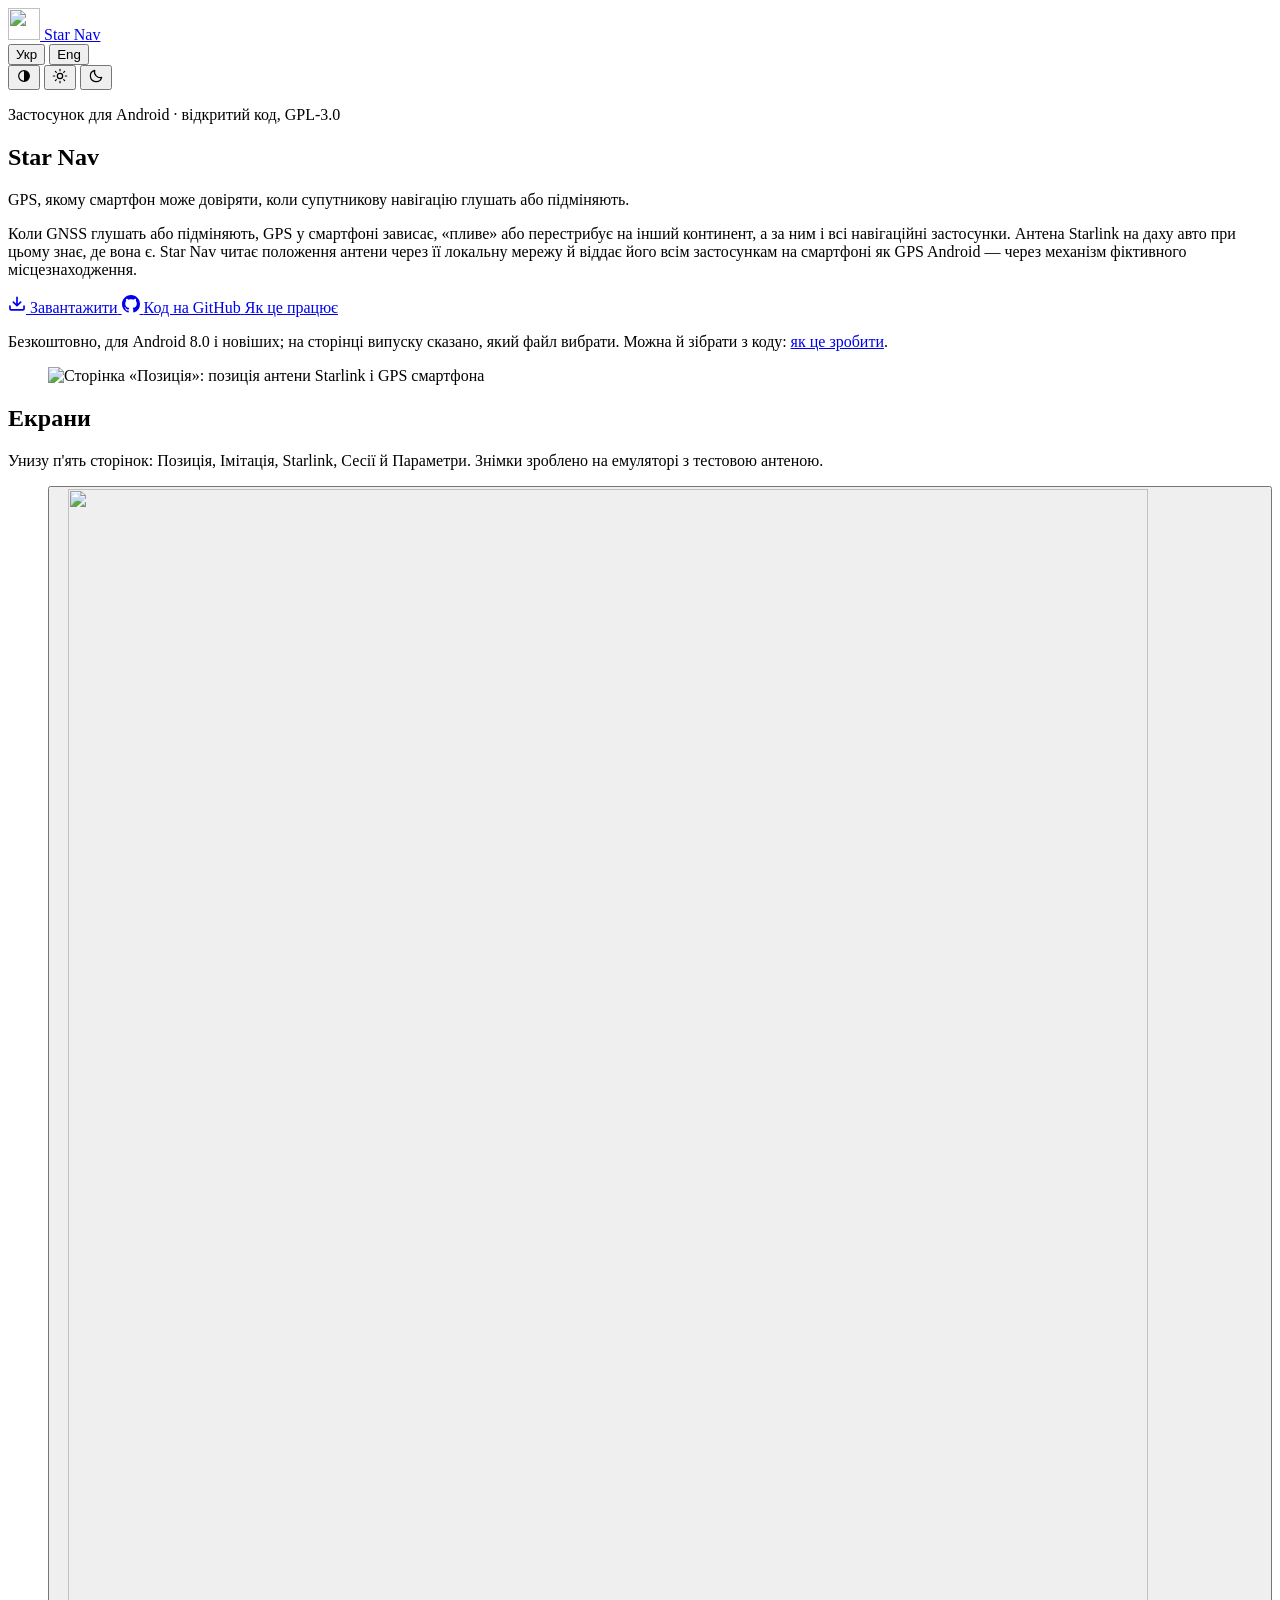
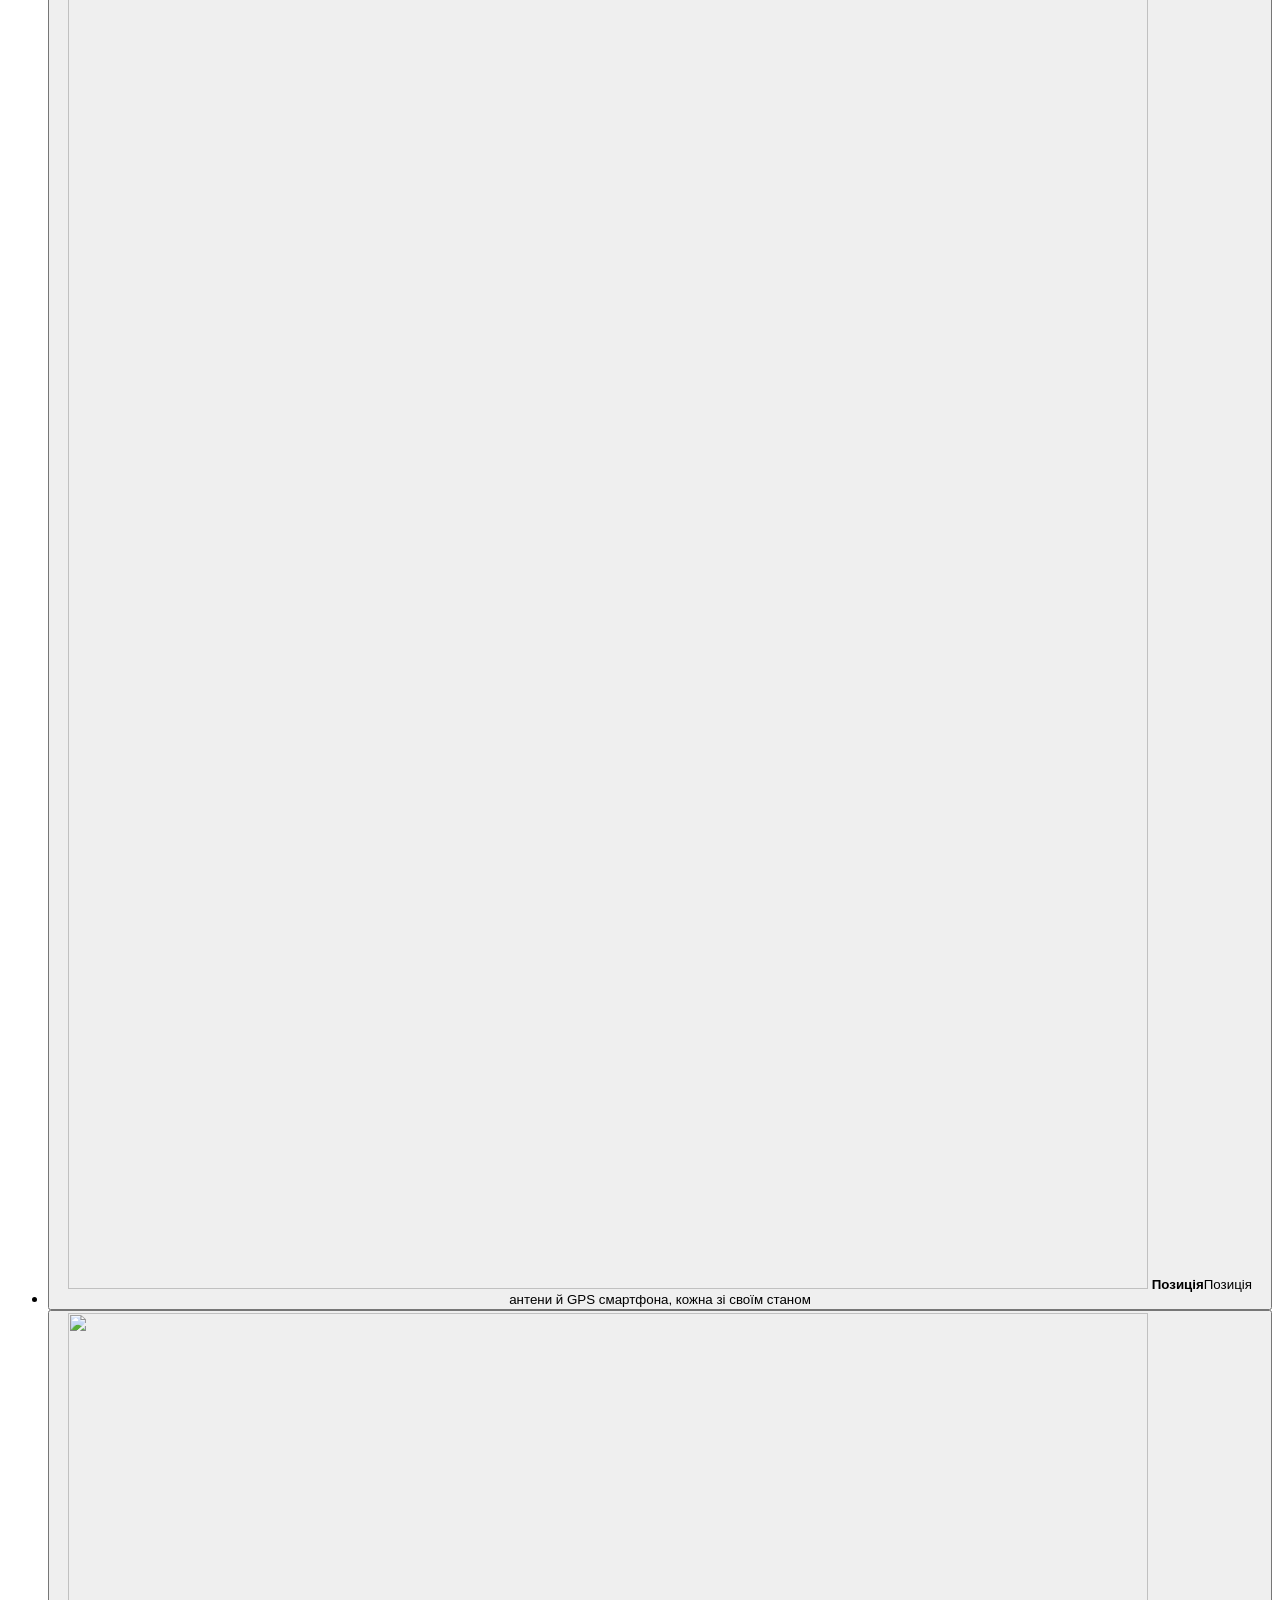
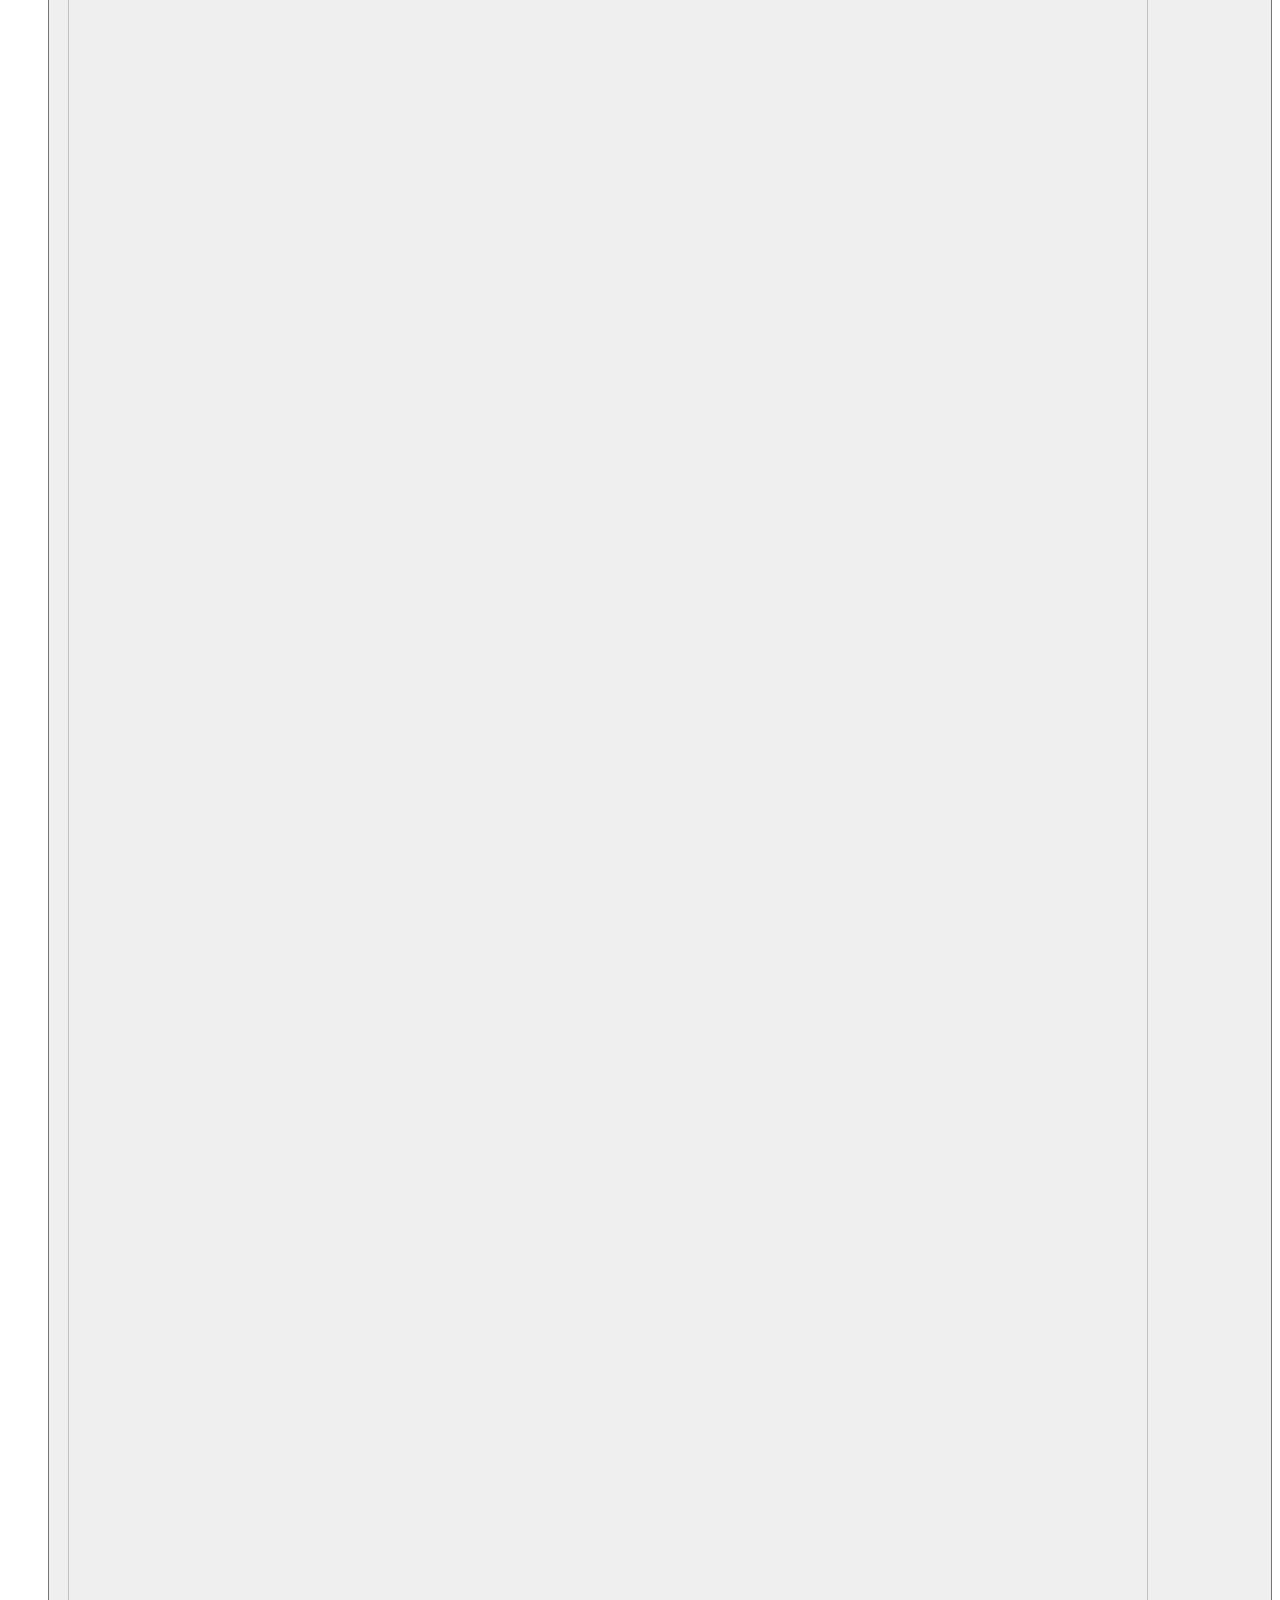
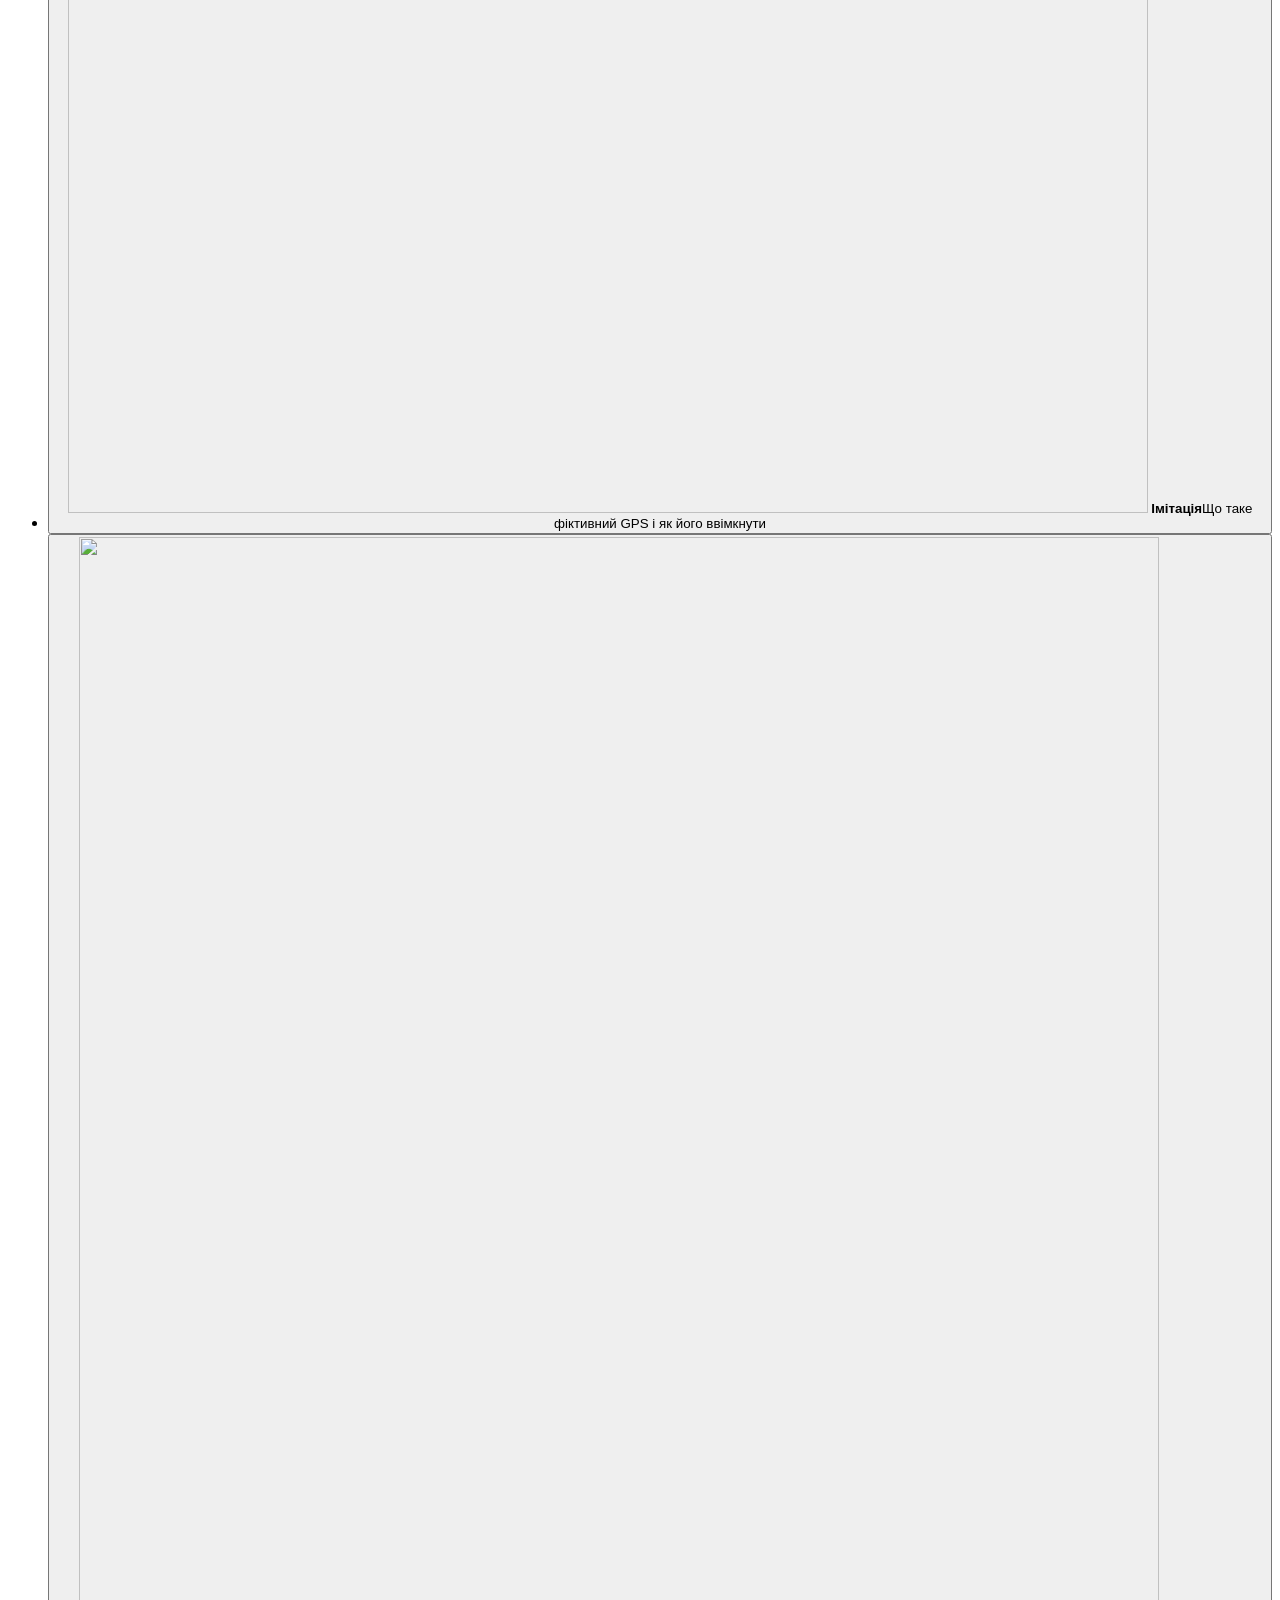
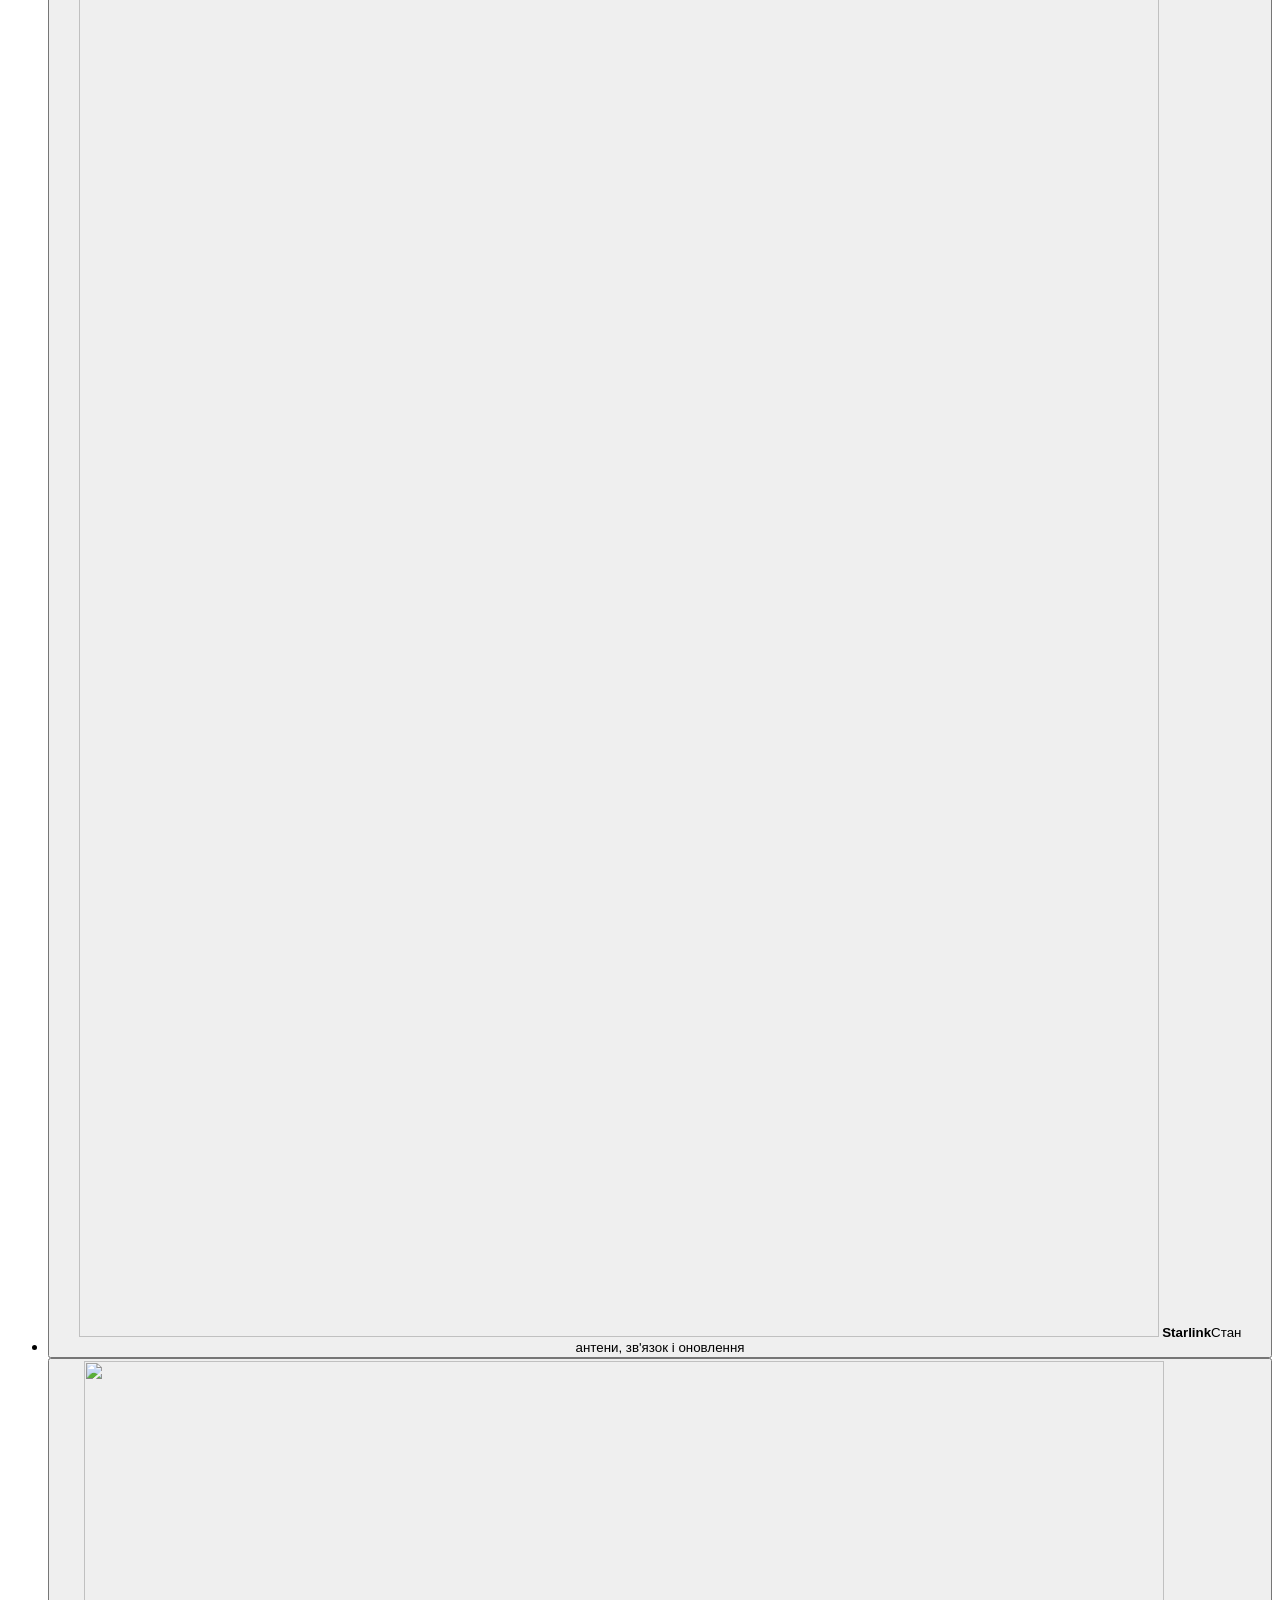
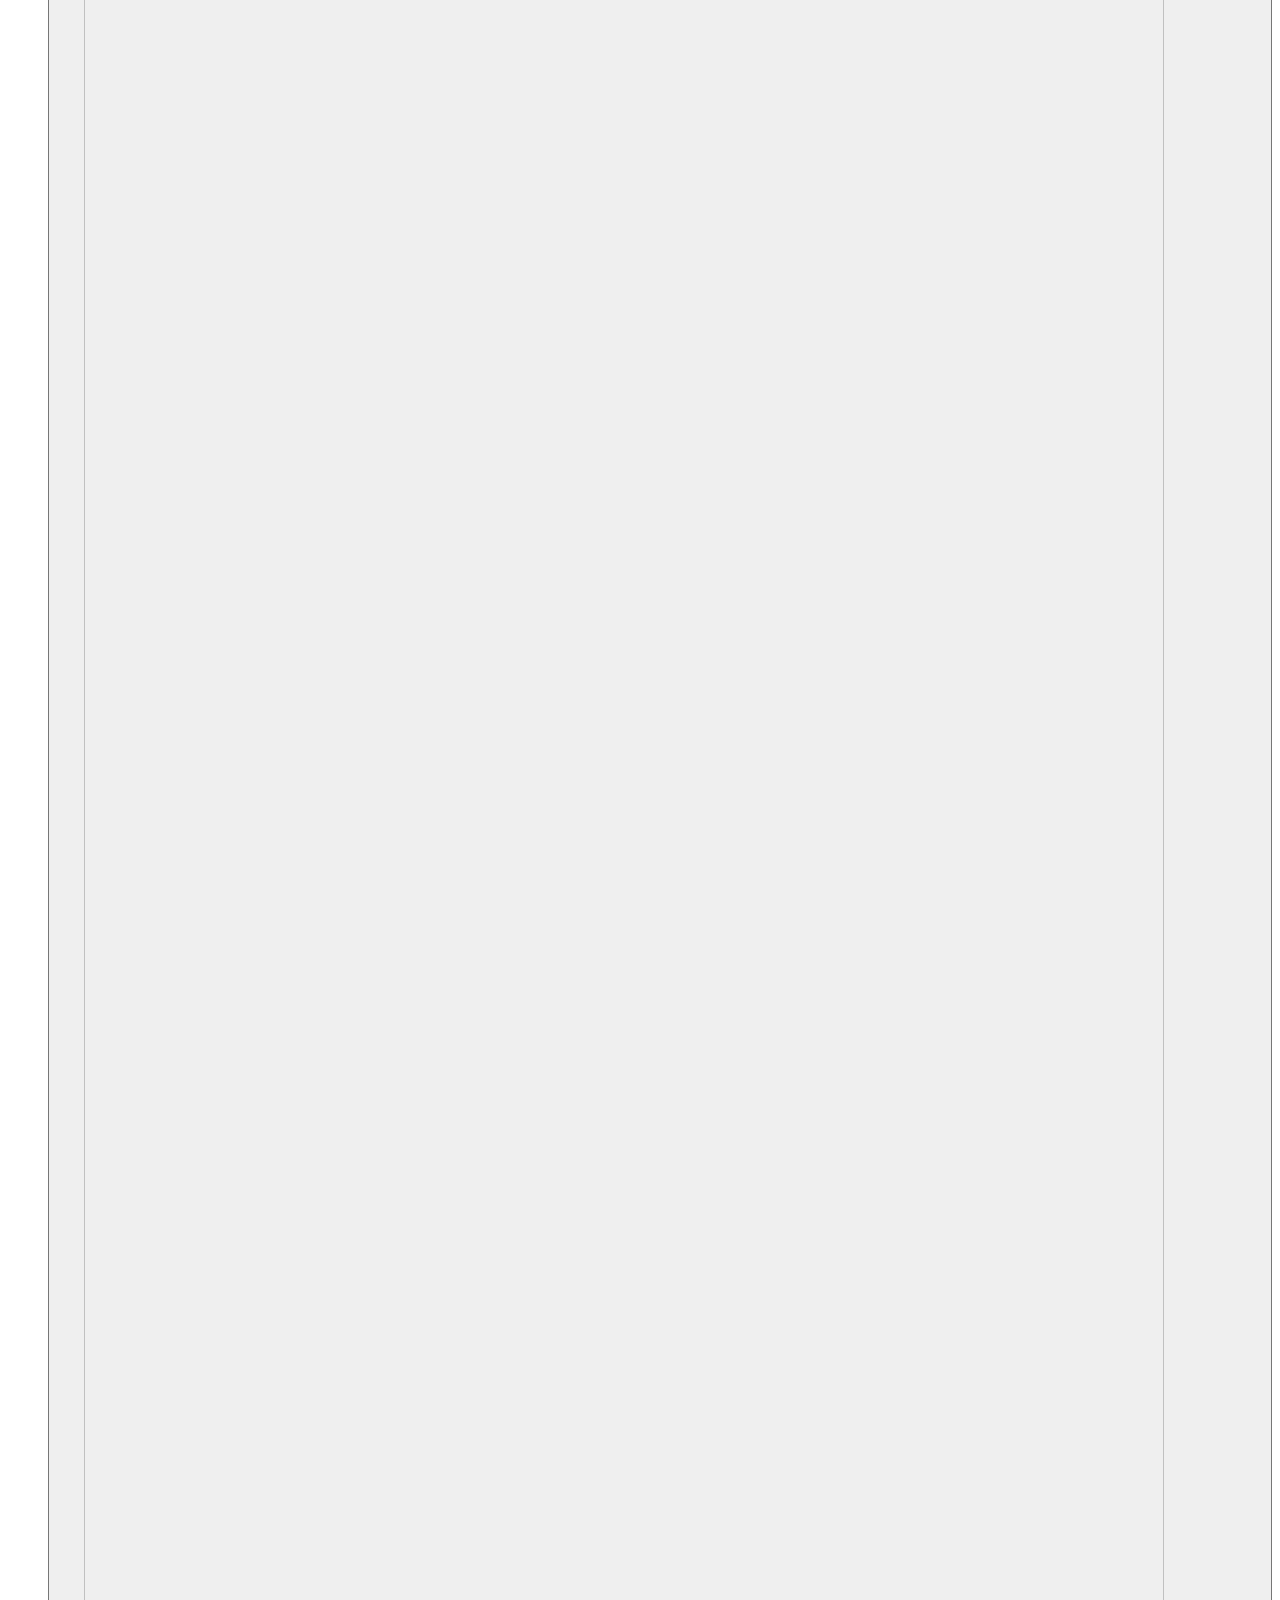
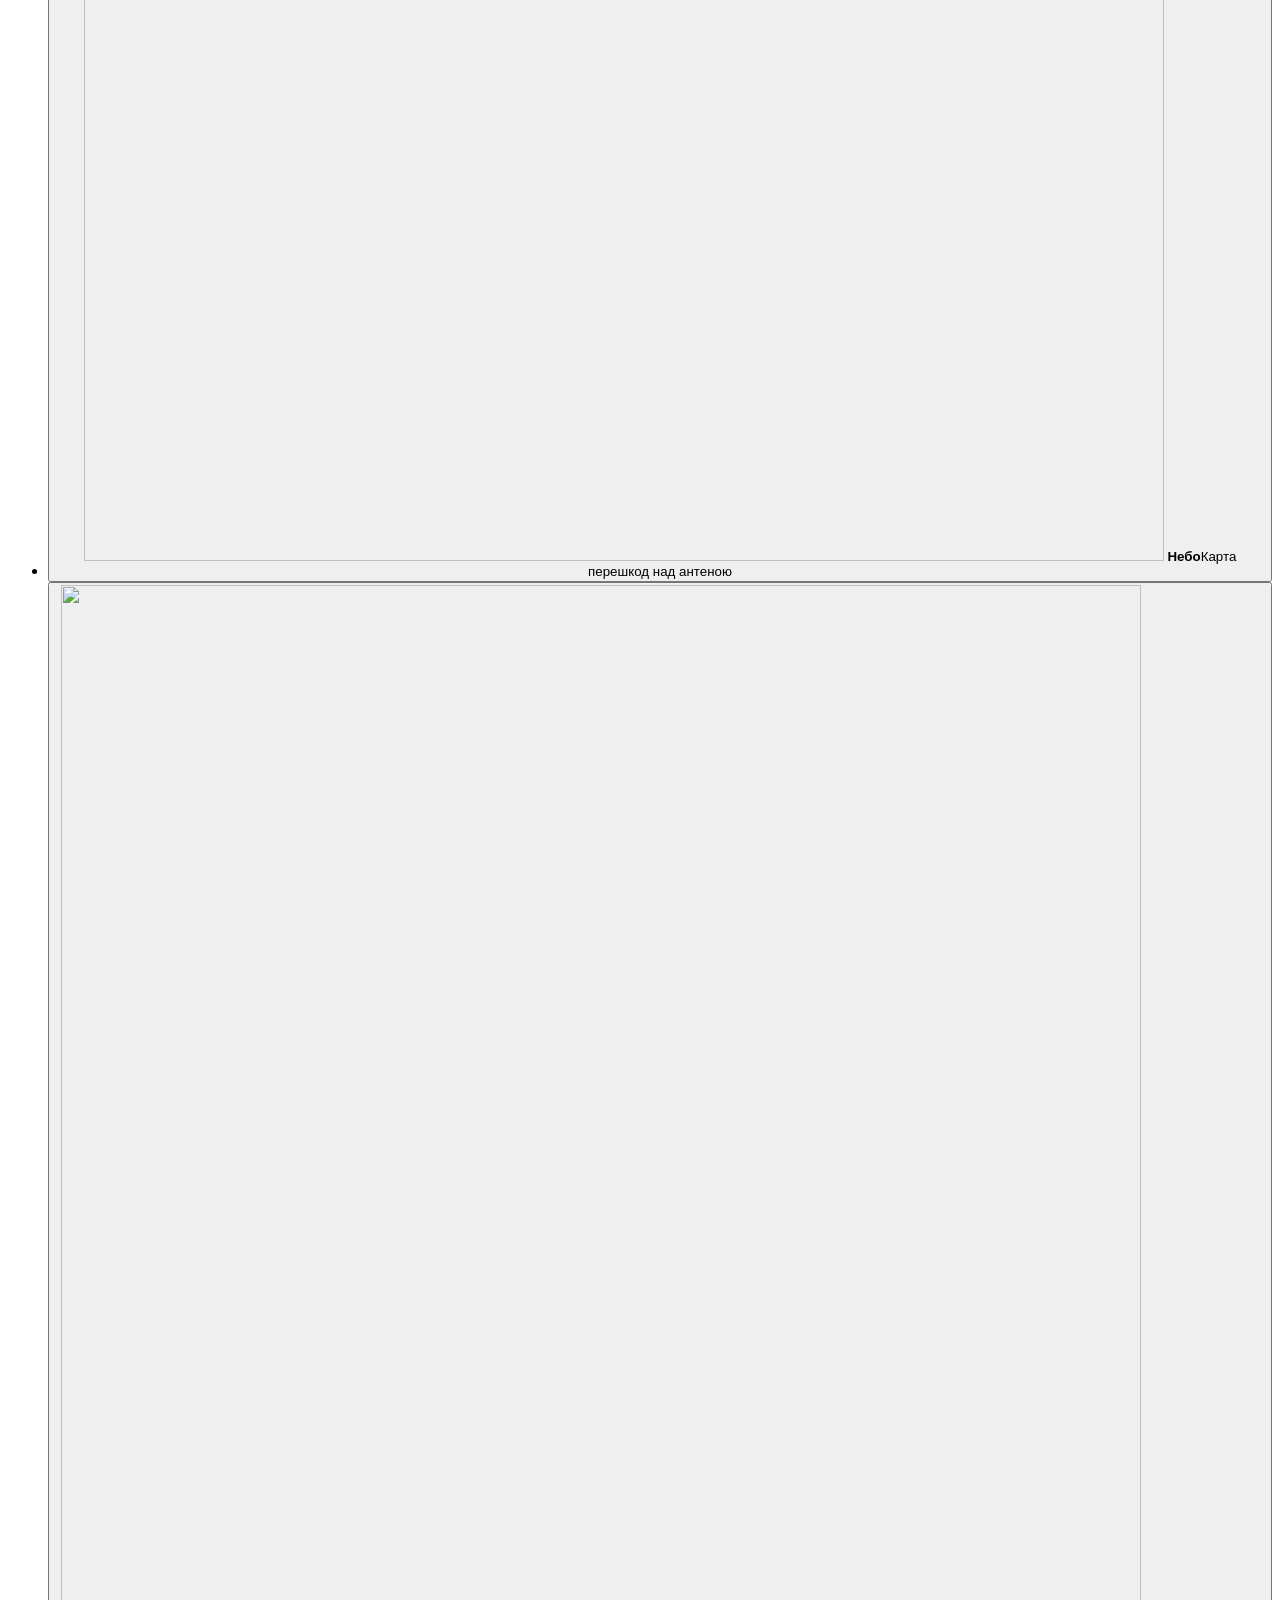
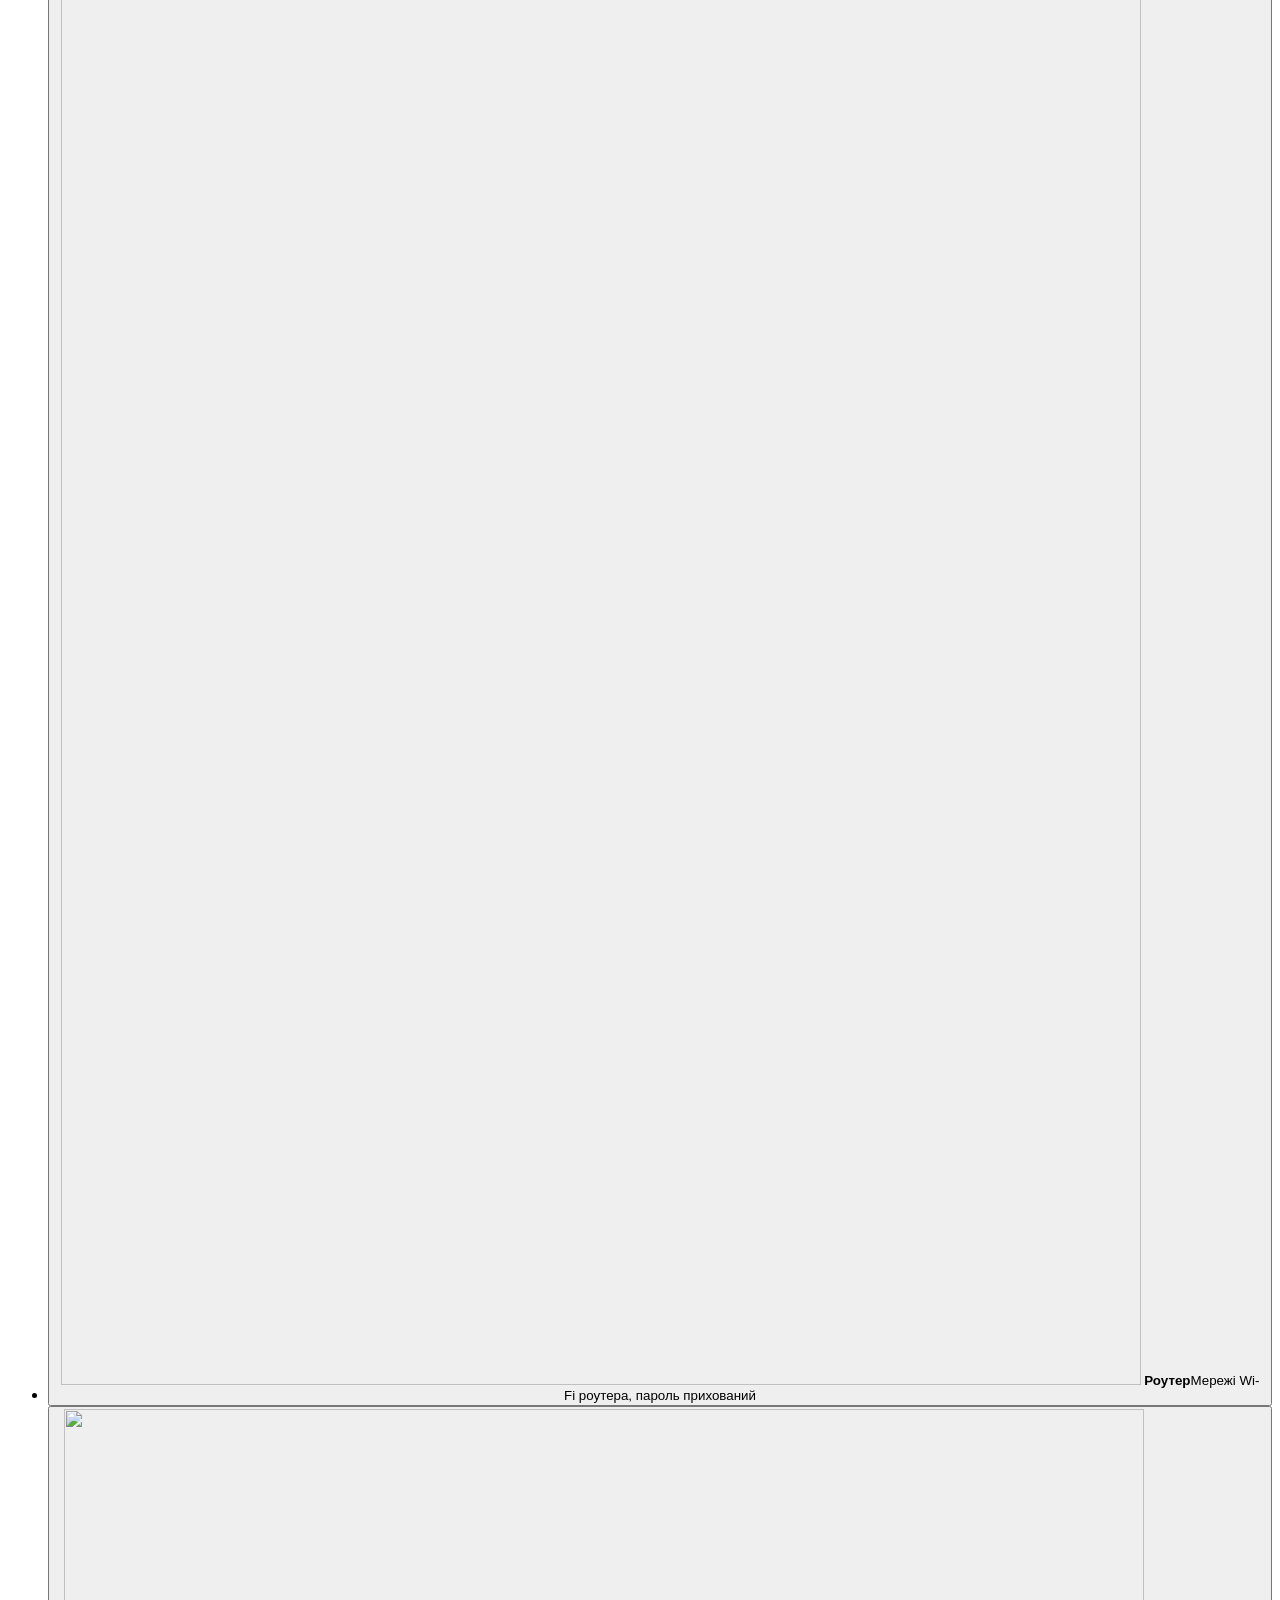
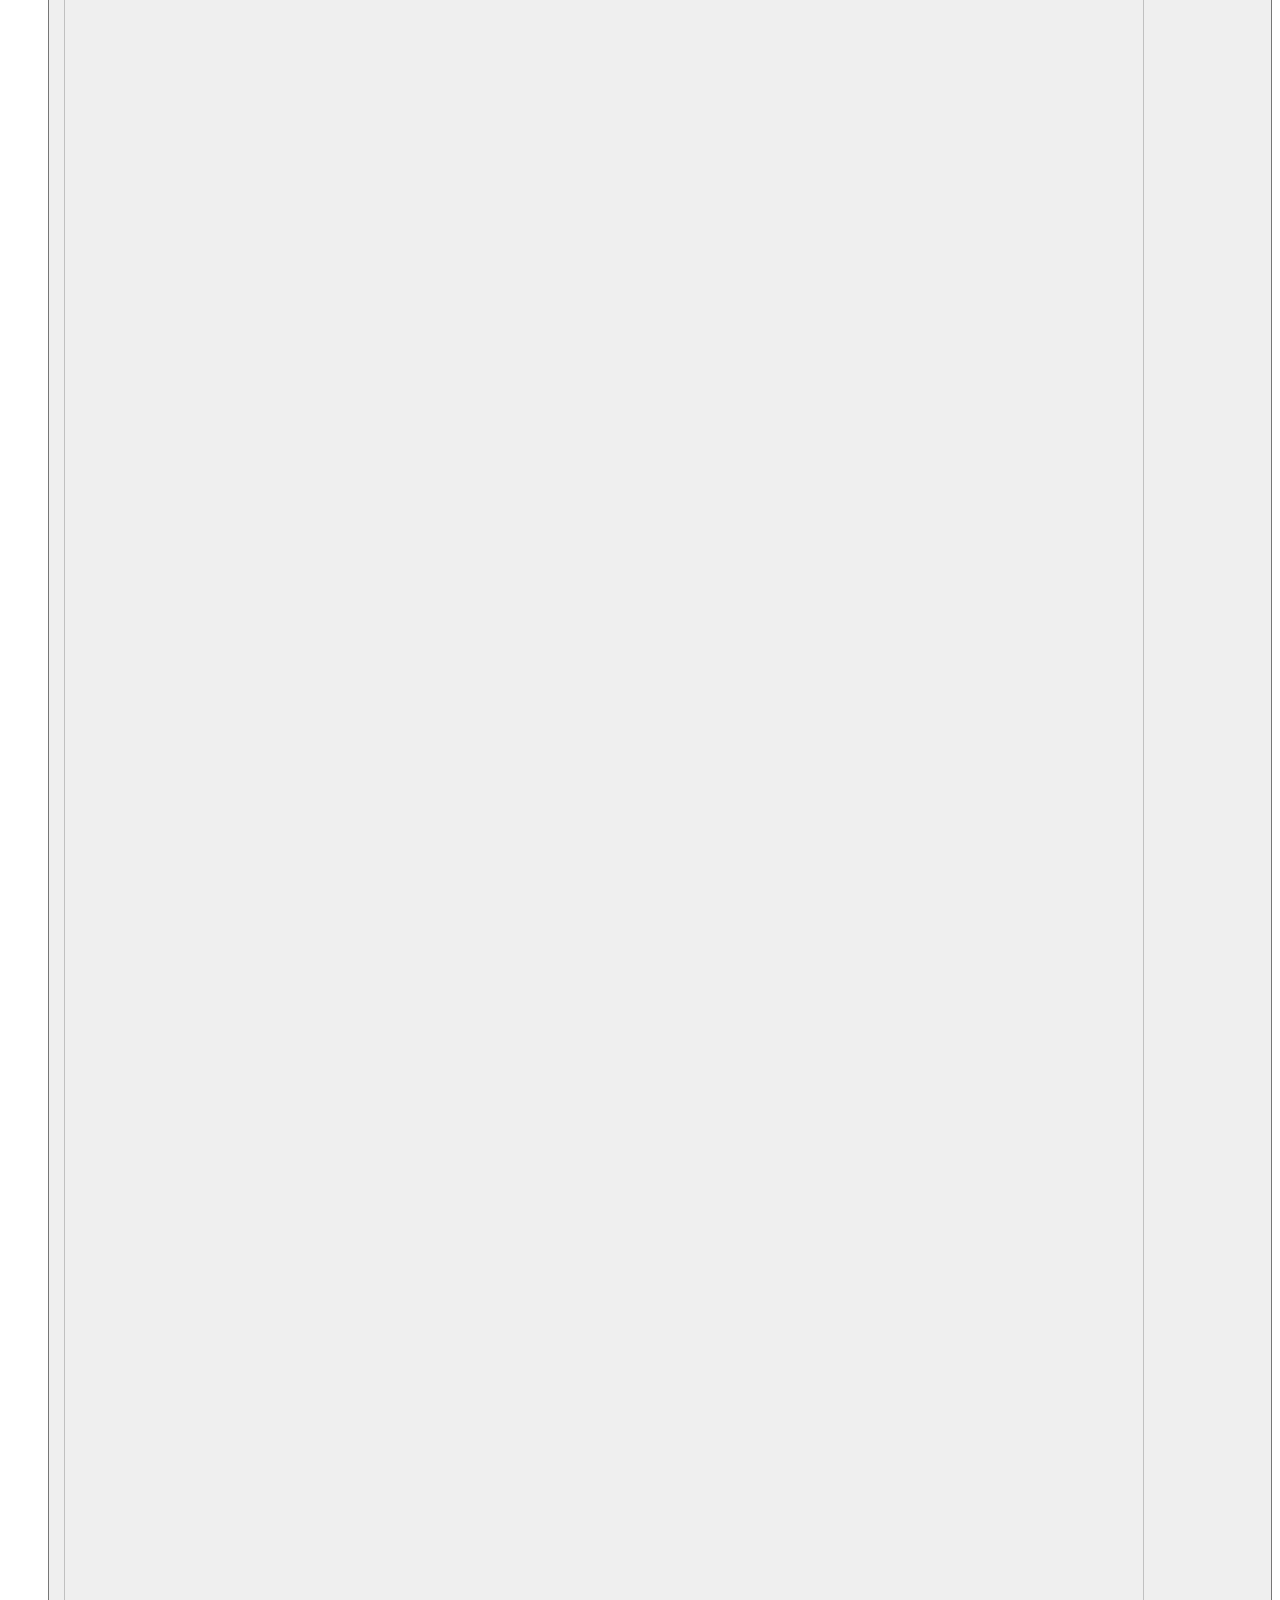
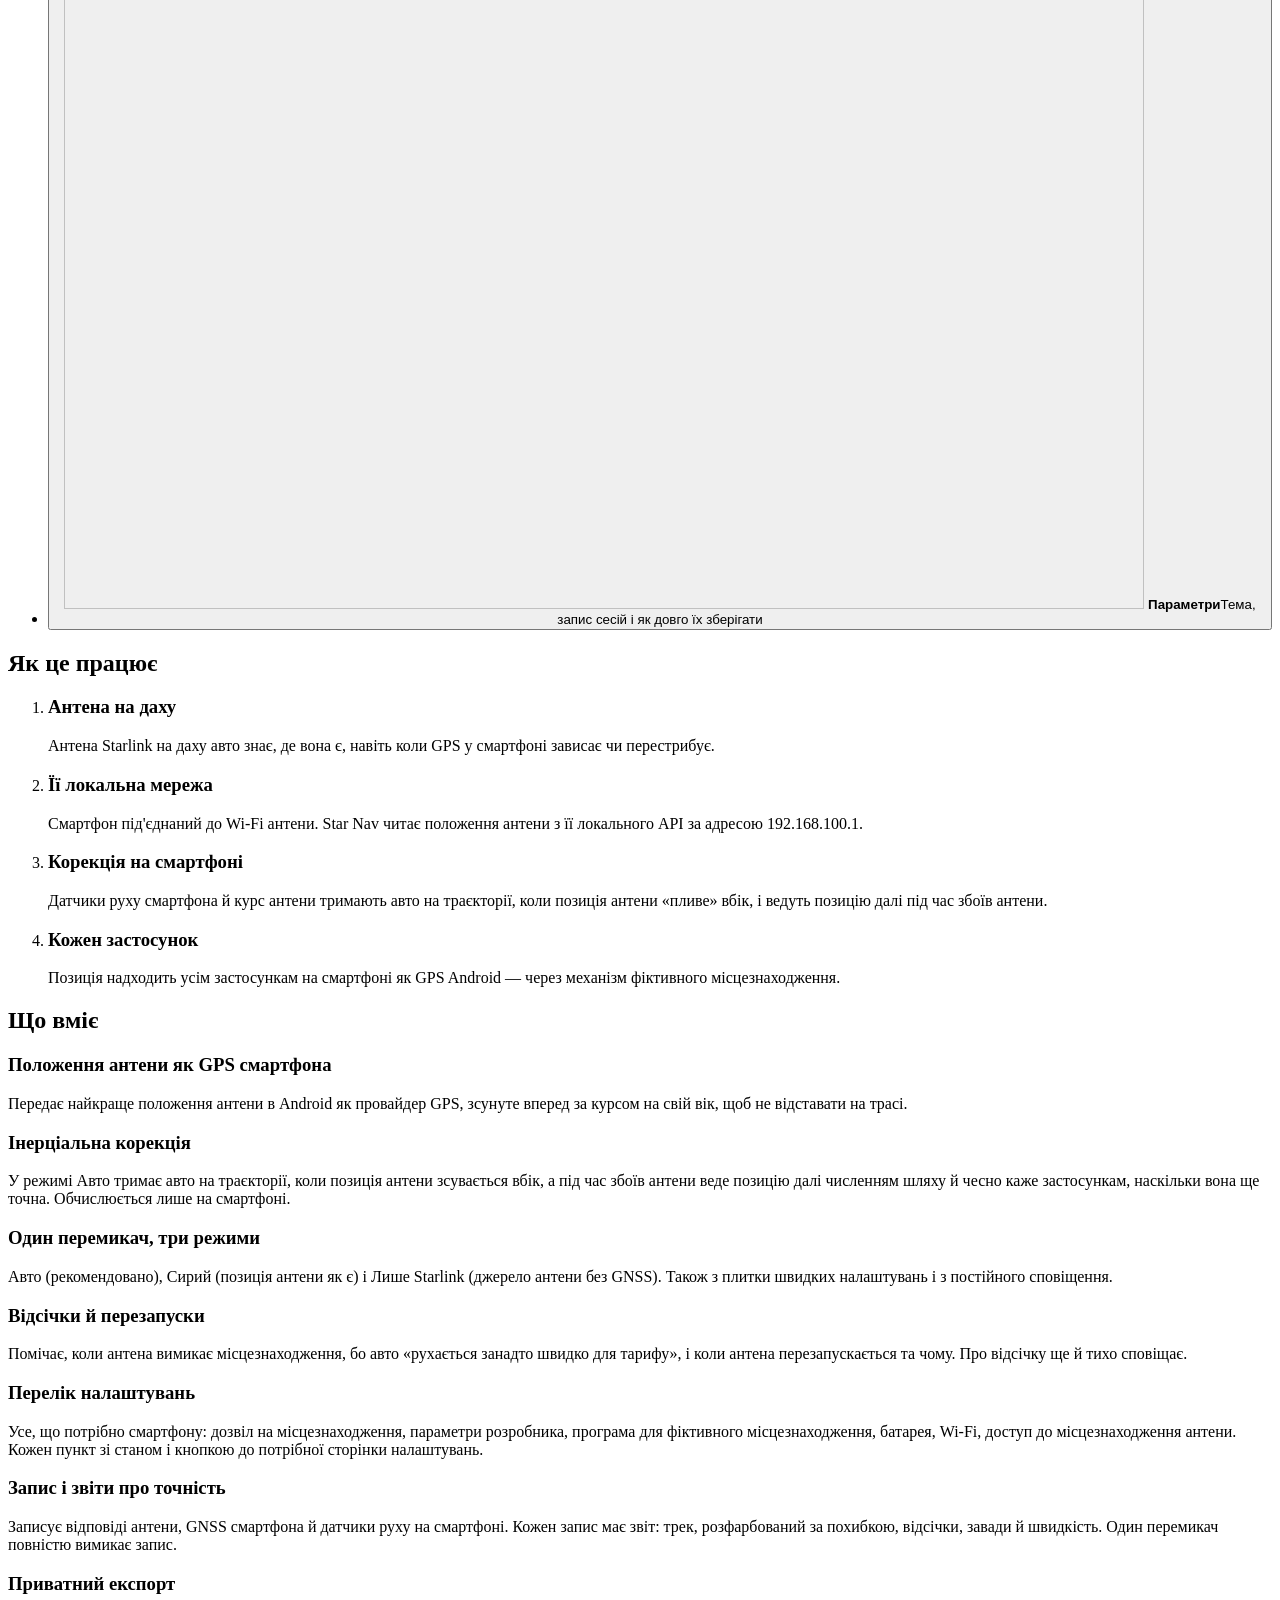
==== commit 4d5aa4ef: "site: Download from GitHub Releases; Ukrainian texts say смартфон Synced from the page's source (apa" ====
--- a/site/index.html
+++ b/site/index.html
@@ -6,9 +6,9 @@
     <meta name="color-scheme" content="light dark" />
     <meta
       name="description"
-      content="Star Nav — застосунок для Android з відкритим кодом: положення антени Starlink як GPS телефона, коли GNSS глушать чи підміняють."
+      content="Star Nav — застосунок для Android з відкритим кодом: положення антени Starlink як GPS смартфона, коли GNSS глушать чи підміняють."
     />
-    <title>Star Nav — GPS, якому телефон може довіряти</title>
+    <title>Star Nav — GPS, якому смартфон може довіряти</title>
     <meta name="robots" content="noindex, nofollow" />
     <meta name="theme-color" content="#f9f9f7" media="(prefers-color-scheme: light)" />
     <meta name="theme-color" content="#101418" media="(prefers-color-scheme: dark)" />
@@ -23,7 +23,7 @@
     <meta property="og:title" content="Star Nav" />
     <meta
       property="og:description"
-      content="Star Nav — застосунок для Android з відкритим кодом: положення антени Starlink як GPS телефона, коли GNSS глушать чи підміняють."
+      content="Star Nav — застосунок для Android з відкритим кодом: положення антени Starlink як GPS смартфона, коли GNSS глушать чи підміняють."
     />
     <meta property="og:url" content="https://starnav.apachi.tools/" />
     <meta property="og:image" content="https://starnav.apachi.tools/assets/og-image.png" />
@@ -96,16 +96,24 @@
           <p class="eyebrow" data-i18n="eyebrow">Застосунок для Android · відкритий код, GPL-3.0</p>
           <h1>Star Nav</h1>
           <p class="tagline" data-i18n="tagline">
-            GPS, якому телефон може довіряти, коли супутникову навігацію глушать або підміняють.
+            GPS, якому смартфон може довіряти, коли супутникову навігацію глушать або підміняють.
           </p>
           <p data-i18n="intro">
-            Коли GNSS глушать або підміняють, GPS у телефоні зависає, «пливе» або перестрибує на інший континент, а за
+            Коли GNSS глушать або підміняють, GPS у смартфоні зависає, «пливе» або перестрибує на інший континент, а за
             ним і всі навігаційні застосунки. Антена Starlink на даху авто при цьому знає, де вона є. Star Nav читає
-            положення антени через її локальну мережу й віддає його всім застосункам на телефоні як GPS Android — через
+            положення антени через її локальну мережу й віддає його всім застосункам на смартфоні як GPS Android — через
             механізм фіктивного місцезнаходження.
           </p>
           <div class="actions">
-            <a class="button primary" href="https://github.com/mystiqpilot/star-nav">
+            <a class="button primary" href="https://github.com/mystiqpilot/star-nav/releases/latest" data-i18n-href="releasesHref">
+              <svg viewBox="0 0 16 16" width="18" height="18" fill="currentColor" aria-hidden="true">
+                <path
+                  d="M2.75 14A1.75 1.75 0 0 1 1 12.25v-2.5a.75.75 0 0 1 1.5 0v2.5c0 .138.112.25.25.25h10.5a.25.25 0 0 0 .25-.25v-2.5a.75.75 0 0 1 1.5 0v2.5A1.75 1.75 0 0 1 13.25 14ZM7.25 7.689V2a.75.75 0 0 1 1.5 0v5.689l1.97-1.969a.749.749 0 1 1 1.06 1.06l-3.25 3.25a.749.749 0 0 1-1.06 0L4.22 6.78a.749.749 0 1 1 1.06-1.06l1.97 1.969Z"
+                />
+              </svg>
+              <span data-i18n="download">Завантажити</span>
+            </a>
+            <a class="button" href="https://github.com/mystiqpilot/star-nav">
               <svg viewBox="0 0 16 16" width="18" height="18" fill="currentColor" aria-hidden="true">
                 <path
                   d="M8 0C3.58 0 0 3.58 0 8c0 3.54 2.29 6.53 5.47 7.59.4.07.55-.17.55-.38 0-.19-.01-.82-.01-1.49-2.01.37-2.53-.49-2.69-.94-.09-.23-.48-.94-.82-1.13-.28-.15-.68-.52-.01-.53.63-.01 1.08.58 1.23.82.72 1.21 1.87.87 2.33.66.07-.52.28-.87.51-1.07-1.78-.2-3.64-.89-3.64-3.95 0-.87.31-1.59.82-2.15-.08-.2-.36-1.02.08-2.12 0 0 .67-.21 2.2.82.64-.18 1.32-.27 2-.27.68 0 1.36.09 2 .27 1.53-1.04 2.2-.82 2.2-.82.44 1.1.16 1.92.08 2.12.51.56.82 1.27.82 2.15 0 3.07-1.87 3.75-3.65 3.95.29.25.54.73.54 1.48 0 1.07-.01 1.93-.01 2.2 0 .21.15.46.55.38A8.01 8.01 0 0 0 16 8c0-4.42-3.58-8-8-8Z"
@@ -116,10 +124,10 @@
             <a class="button" href="#how" data-i18n="howLink">Як це працює</a>
           </div>
           <p class="note">
-            <span data-i18n="noBuilds">Готових збірок ще не опубліковано. Застосунок можна зібрати з коду:</span>
+            <span data-i18n="releaseNote">Безкоштовно, для Android 8.0 і новіших; на сторінці випуску сказано, який файл вибрати. Можна й зібрати з коду:</span>
             <a
               href="https://github.com/mystiqpilot/star-nav/blob/main/README.uk.md#збирання-з-коду"
-              data-i18n="noBuildsLink"
+              data-i18n="buildLink"
               data-i18n-href="buildHref"
               >як це зробити</a
             >.
@@ -139,7 +147,7 @@
               sizes="(max-width: 760px) 240px, 300px"
               width="1080"
               height="2400"
-              alt="Сторінка «Позиція»: позиція антени Starlink і GPS телефона"
+              alt="Сторінка «Позиція»: позиція антени Starlink і GPS смартфона"
               data-shot="hero"
               data-i18n-alt="heroAlt"
             />
@@ -160,7 +168,7 @@
                 <source media="(prefers-color-scheme: dark)" srcset="/shots/uk-dark/position-360.webp 360w, /shots/uk-dark/position-720.webp 720w" sizes="180px" data-shot="position" />
                 <img src="/shots/uk-light/position-360.webp" srcset="/shots/uk-light/position-360.webp 360w, /shots/uk-light/position-720.webp 720w" sizes="180px" width="1080" height="2400" loading="lazy" alt="" data-shot="position" />
               </picture>
-              <span class="caption"><strong data-i18n="shotPosition">Позиція</strong><span data-i18n="shotPositionText">Позиція антени й GPS телефона, кожна зі своїм станом</span></span>
+              <span class="caption"><strong data-i18n="shotPosition">Позиція</strong><span data-i18n="shotPositionText">Позиція антени й GPS смартфона, кожна зі своїм станом</span></span>
             </button>
           </li>
           <li>
@@ -217,27 +225,27 @@
           <li>
             <h3 data-i18n="step1">Антена на даху</h3>
             <p data-i18n="step1Text">
-              Антена Starlink на даху авто знає, де вона є, навіть коли GPS у телефоні зависає чи перестрибує.
+              Антена Starlink на даху авто знає, де вона є, навіть коли GPS у смартфоні зависає чи перестрибує.
             </p>
           </li>
           <li>
             <h3 data-i18n="step2">Її локальна мережа</h3>
             <p data-i18n="step2Text">
-              Телефон під'єднаний до Wi-Fi антени. Star Nav читає положення антени з її локального API за адресою
+              Смартфон під'єднаний до Wi-Fi антени. Star Nav читає положення антени з її локального API за адресою
               192.168.100.1.
             </p>
           </li>
           <li>
-            <h3 data-i18n="step3">Корекція на телефоні</h3>
+            <h3 data-i18n="step3">Корекція на смартфоні</h3>
             <p data-i18n="step3Text">
-              Датчики руху телефона й курс антени тримають авто на траєкторії, коли позиція антени «пливе» вбік, і
+              Датчики руху смартфона й курс антени тримають авто на траєкторії, коли позиція антени «пливе» вбік, і
               ведуть позицію далі під час збоїв антени.
             </p>
           </li>
           <li>
             <h3 data-i18n="step4">Кожен застосунок</h3>
             <p data-i18n="step4Text">
-              Позиція надходить усім застосункам на телефоні як GPS Android — через механізм фіктивного
+              Позиція надходить усім застосункам на смартфоні як GPS Android — через механізм фіктивного
               місцезнаходження.
             </p>
           </li>
@@ -248,7 +256,7 @@
         <h2 id="features-title" data-i18n="featuresTitle">Що вміє</h2>
         <div class="features">
           <article>
-            <h3 data-i18n="fGps">Положення антени як GPS телефона</h3>
+            <h3 data-i18n="fGps">Положення антени як GPS смартфона</h3>
             <p data-i18n="fGpsText">
               Передає найкраще положення антени в Android як провайдер GPS, зсунуте вперед за курсом на свій вік, щоб не
               відставати на трасі.
@@ -259,7 +267,7 @@
             <p data-i18n="fInertialText">
               У режимі Авто тримає авто на траєкторії, коли позиція антени зсувається вбік, а під час збоїв антени веде
               позицію далі численням шляху й чесно каже застосункам, наскільки вона ще точна. Обчислюється лише на
-              телефоні.
+              смартфоні.
             </p>
           </article>
           <article>
@@ -279,7 +287,7 @@
           <article>
             <h3 data-i18n="fChecklist">Перелік налаштувань</h3>
             <p data-i18n="fChecklistText">
-              Усе, що потрібно телефону: дозвіл на місцезнаходження, параметри розробника, програма для фіктивного
+              Усе, що потрібно смартфону: дозвіл на місцезнаходження, параметри розробника, програма для фіктивного
               місцезнаходження, батарея, Wi-Fi, доступ до місцезнаходження антени. Кожен пункт зі станом і кнопкою до
               потрібної сторінки налаштувань.
             </p>
@@ -287,14 +295,14 @@
           <article>
             <h3 data-i18n="fRecorder">Запис і звіти про точність</h3>
             <p data-i18n="fRecorderText">
-              Записує відповіді антени, GNSS телефона й датчики руху на телефоні. Кожен запис має звіт: трек,
+              Записує відповіді антени, GNSS смартфона й датчики руху на смартфоні. Кожен запис має звіт: трек,
               розфарбований за похибкою, відсічки, завади й швидкість. Один перемикач повністю вимикає запис.
             </p>
           </article>
           <article>
             <h3 data-i18n="fExport">Приватний експорт</h3>
             <p data-i18n="fExportText">
-              Ви самі обираєте початок і кінець того, що покине телефон; ідентифікатори антени й роутера видаляються.
+              Ви самі обираєте початок і кінець того, що покине смартфон; ідентифікатори антени й роутера видаляються.
             </p>
           </article>
           <article>
@@ -321,7 +329,7 @@
             Антена Starlink, що повідомляє своє місцезнаходження в локальній мережі. Перевірено на Gen 3 Mini з тарифом
             Priority; інші антени можуть працювати, але не перевірені.
           </li>
-          <li data-i18n="req3">Телефон під'єднаний до Wi-Fi антени (антена відповідає за адресою 192.168.100.1).</li>
+          <li data-i18n="req3">Смартфон під'єднаний до Wi-Fi антени (антена відповідає за адресою 192.168.100.1).</li>
           <li data-i18n="req4">
             Увімкнені параметри розробника, і Star Nav обрано програмою для фіктивного місцезнаходження; сторінка
             «Імітація» в застосунку проведе вас крок за кроком.
@@ -339,7 +347,7 @@
         </p>
         <p data-i18n="privacy2">
           Єдиний виняток, вимкнений, доки ви його не натиснете: якщо антена відмовляється вмикати «місцезнаходження в
-          локальній мережі» з телефона, Star Nav може один раз провести вас у ваш власний обліковий запис Starlink на
+          локальній мережі» з смартфона, Star Nav може один раз провести вас у ваш власний обліковий запис Starlink на
           сторінці Starlink, щоб Starlink це ввімкнув; потім нічого не зберігається. Starlink не публікує для цього API
           (воно може перестати працювати, а умови Starlink можуть цього не дозволяти), і це на ваш власний ризик.
         </p>
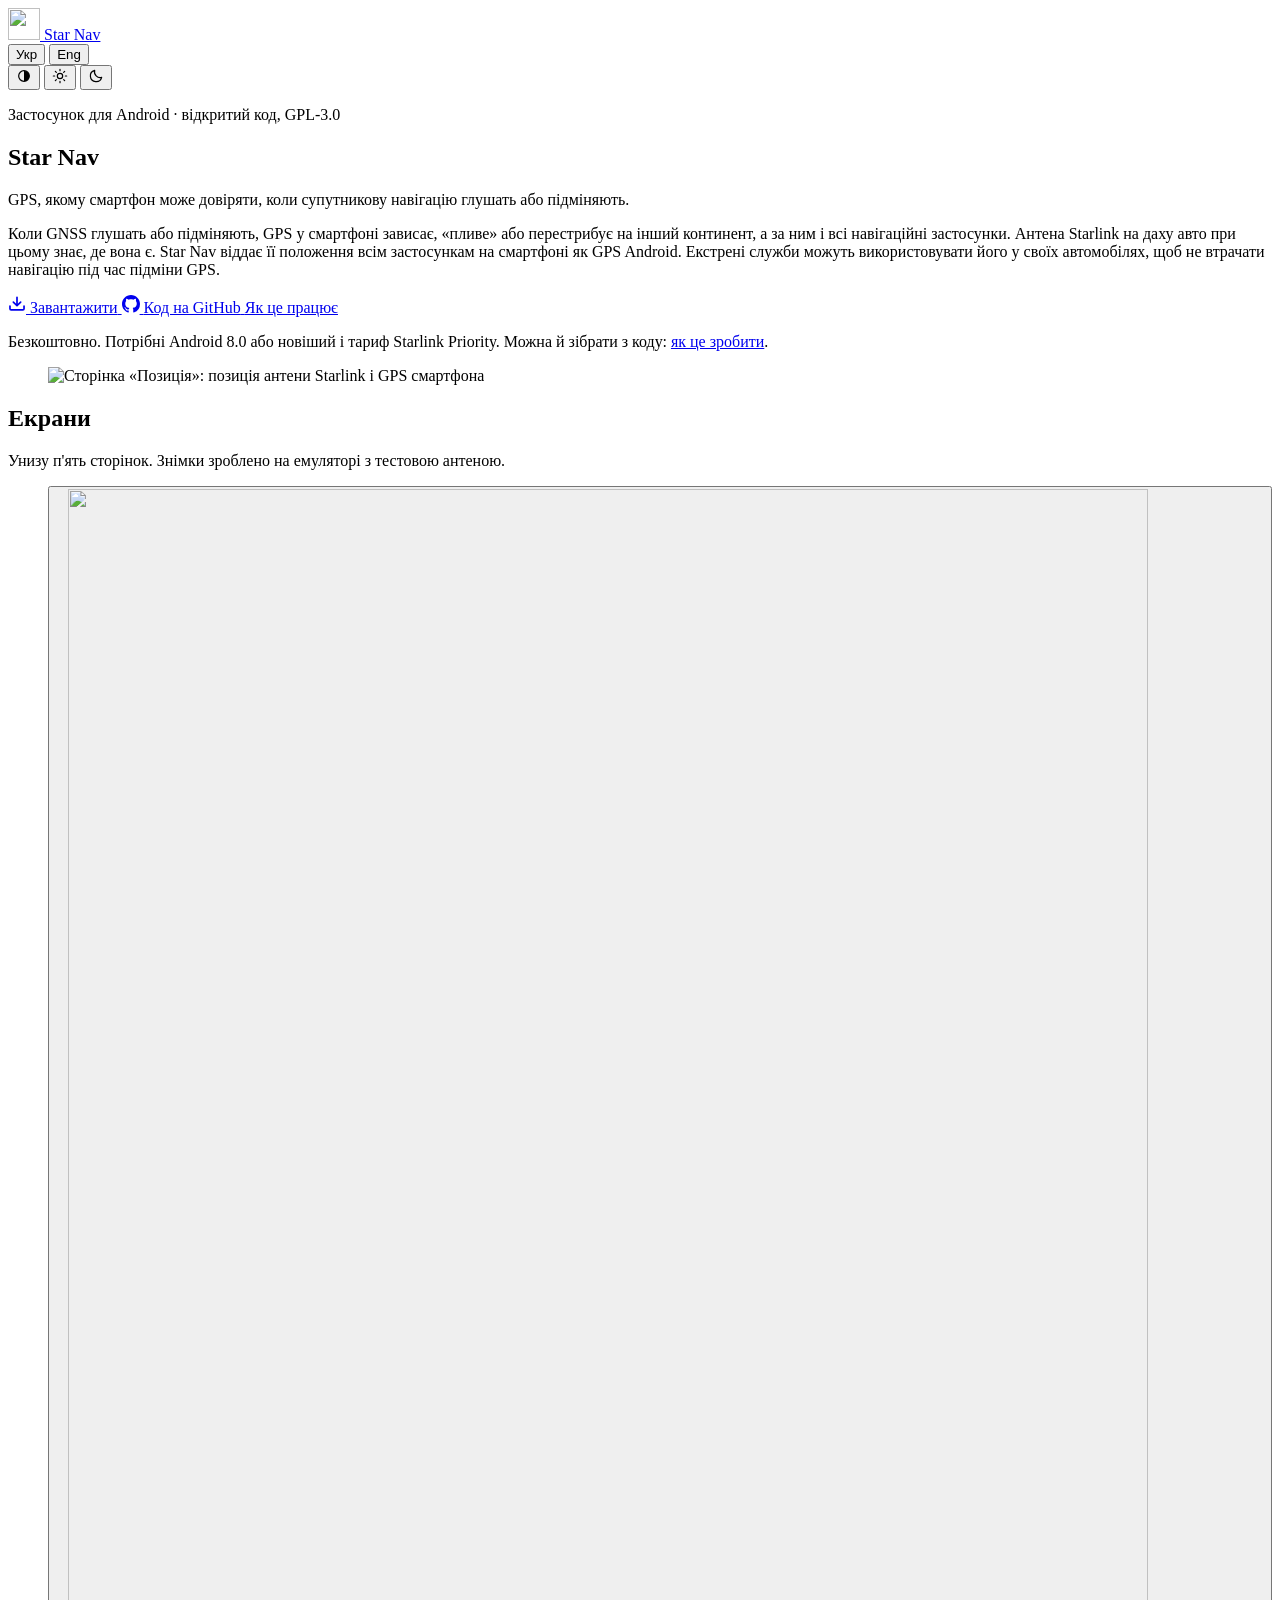
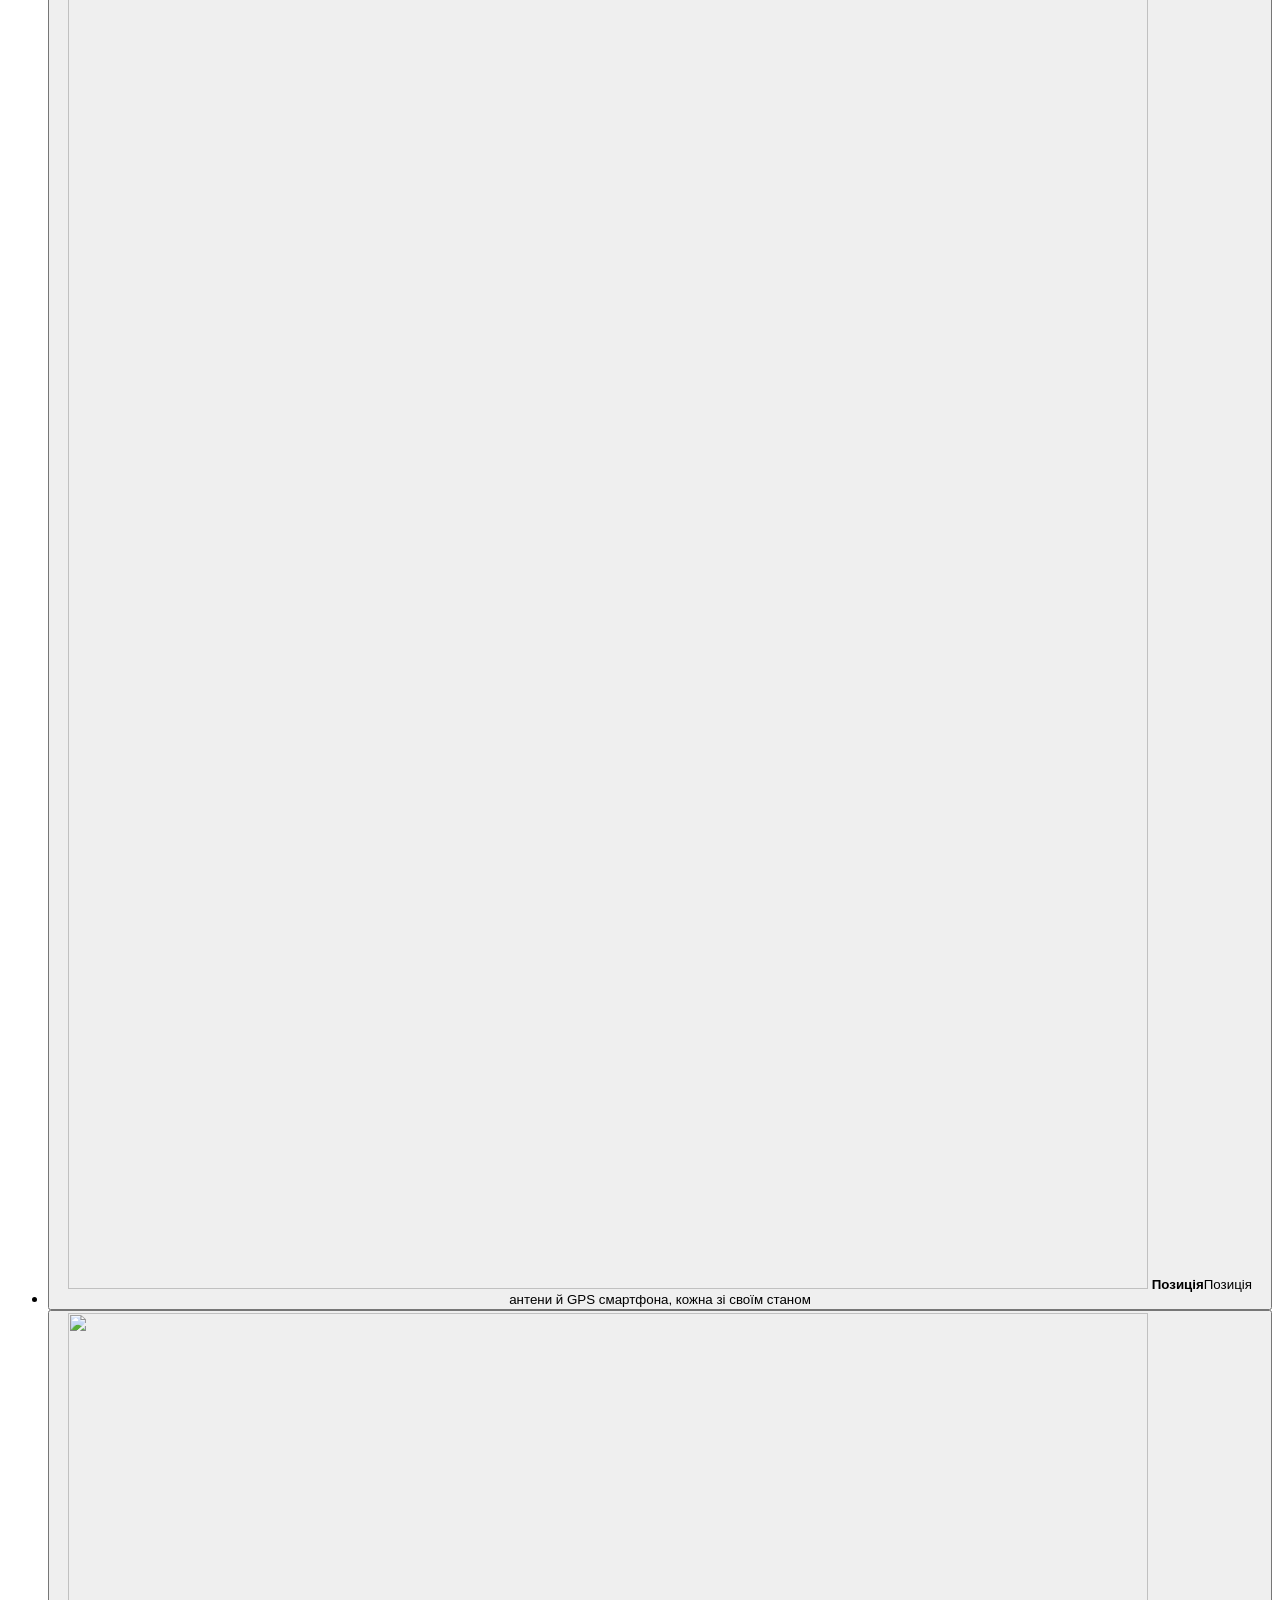
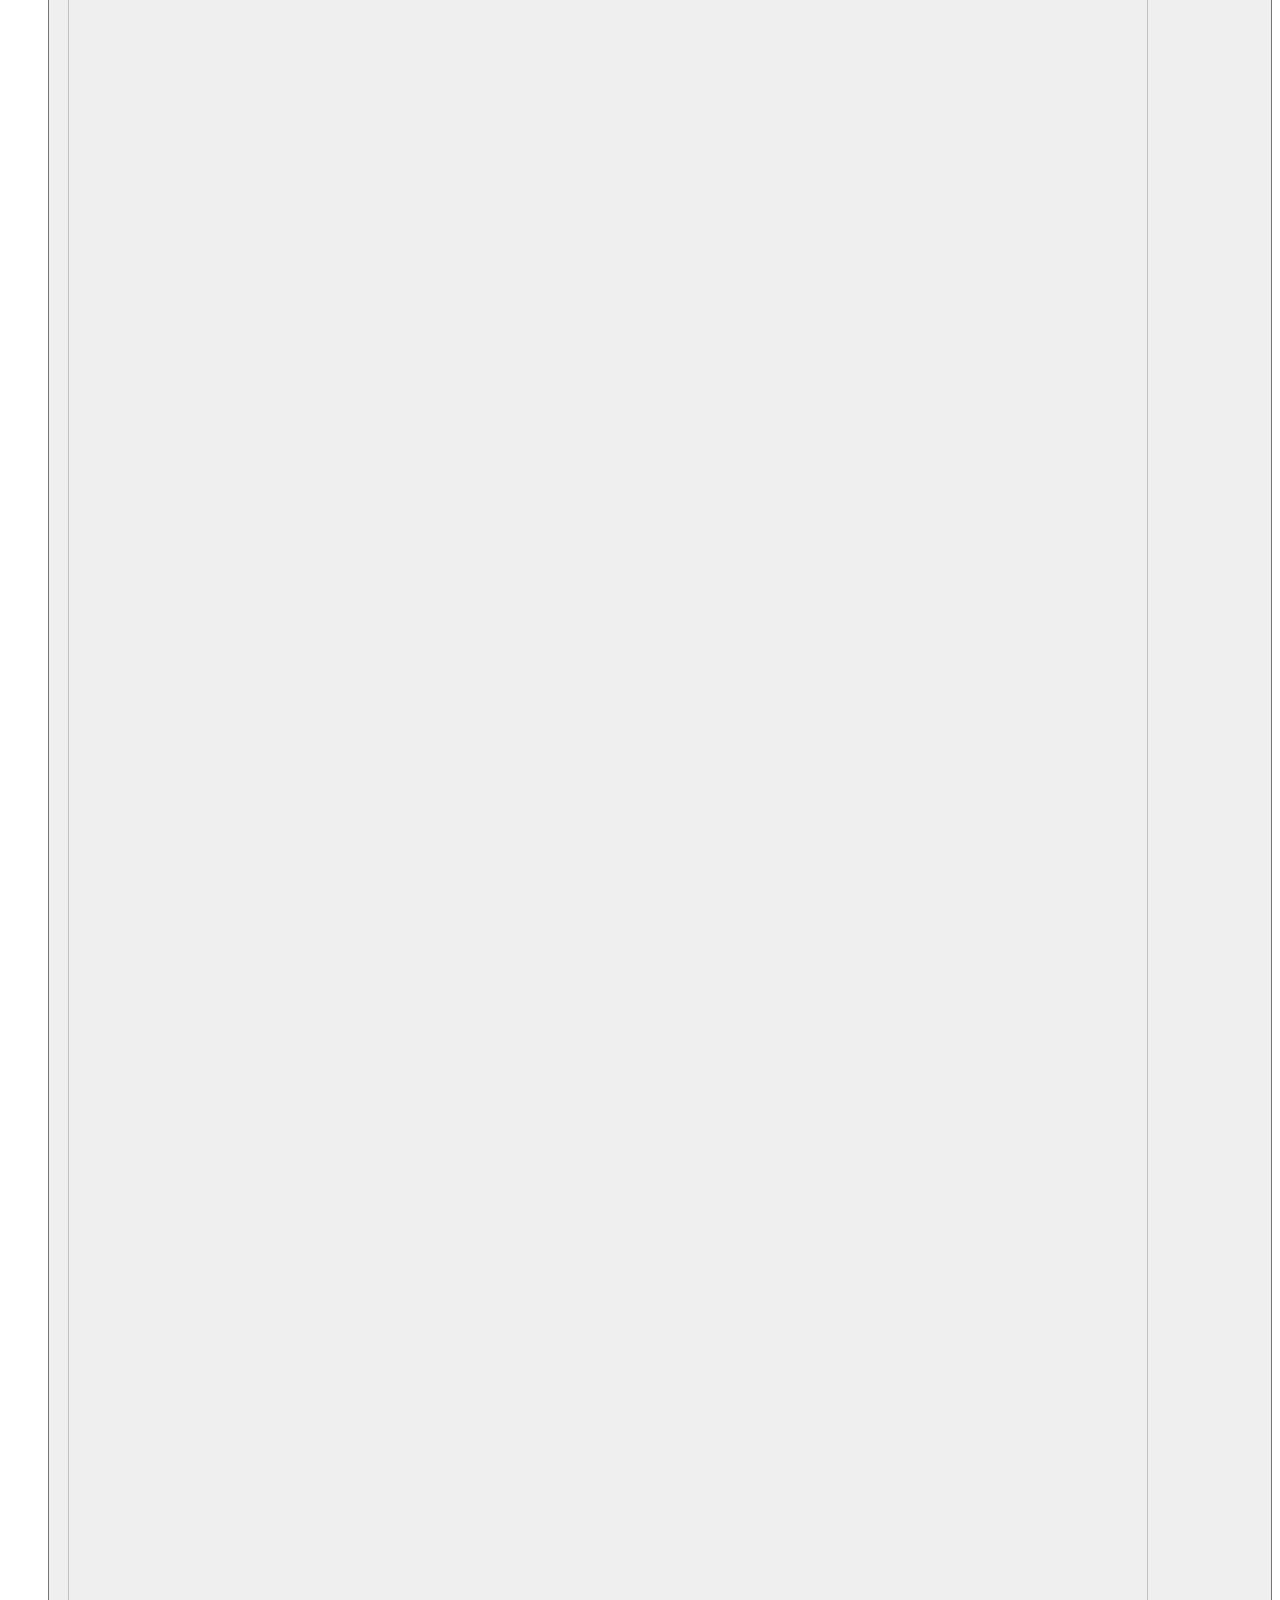
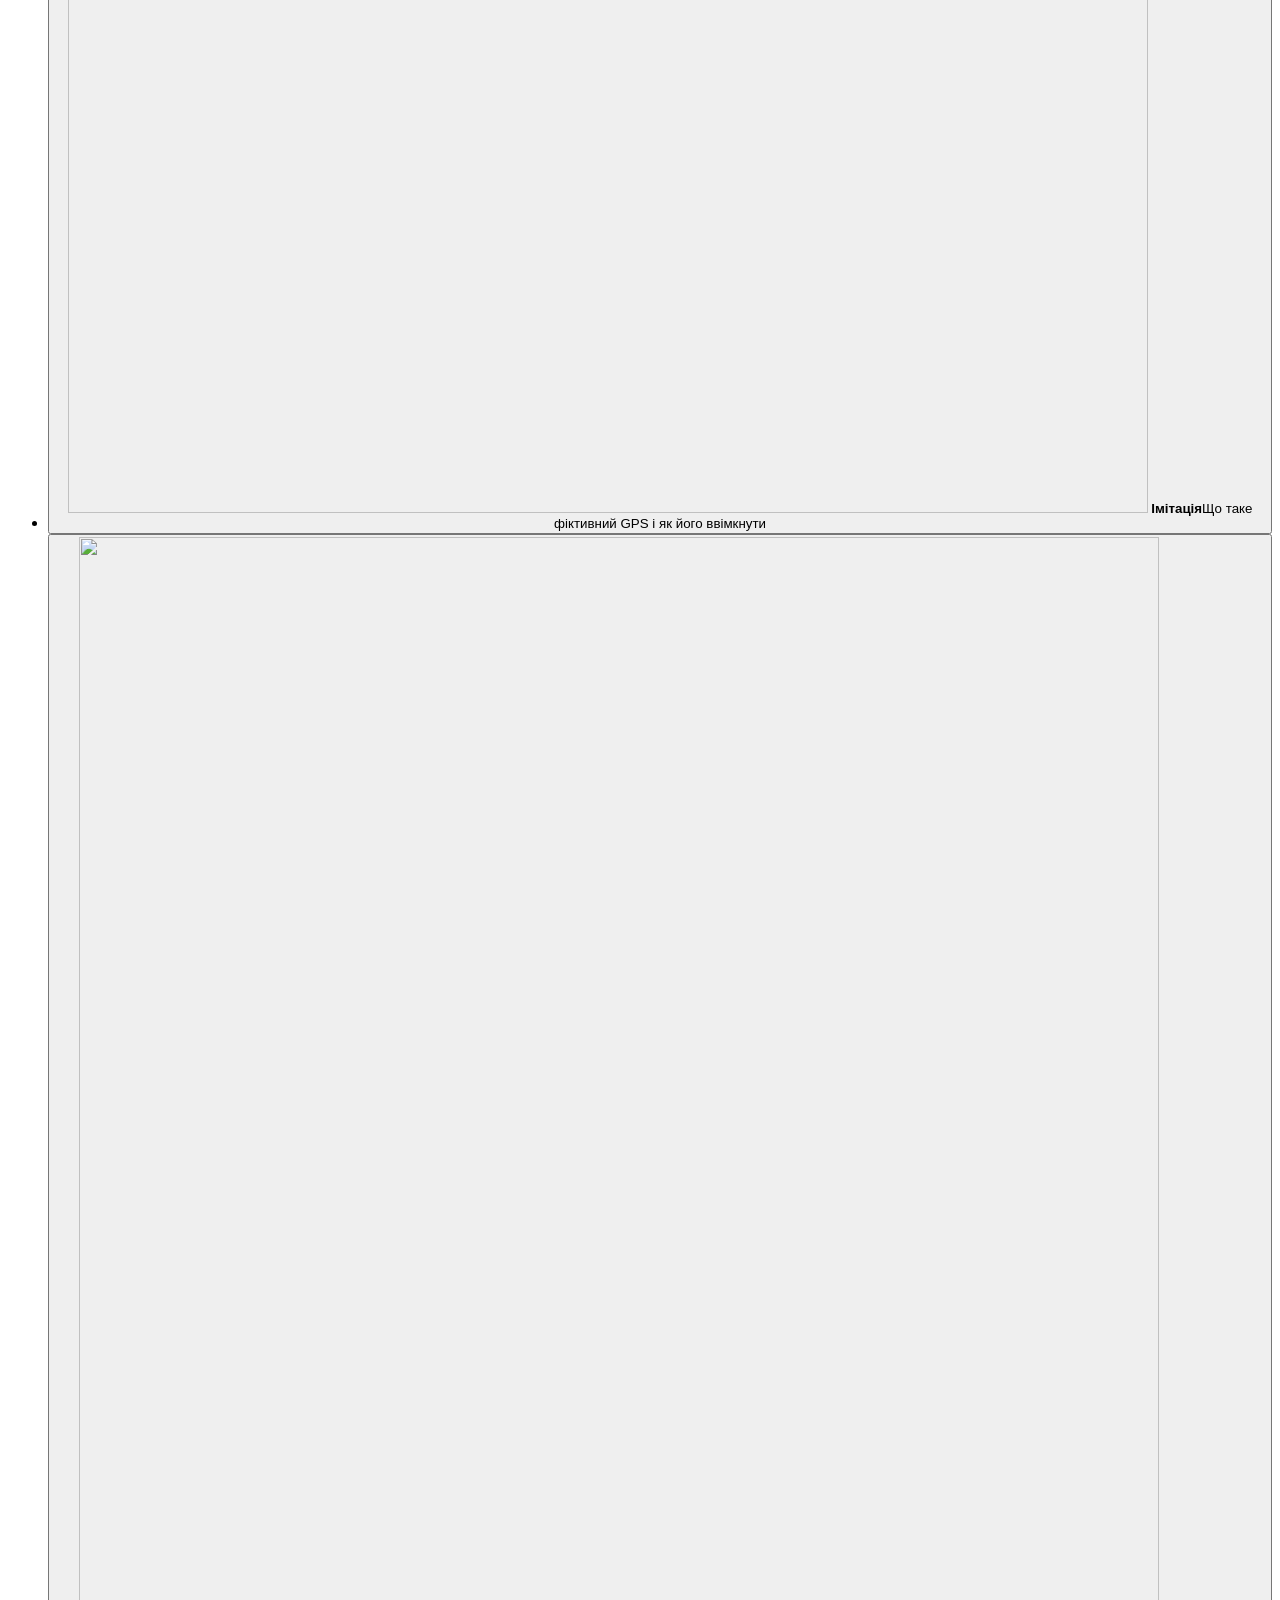
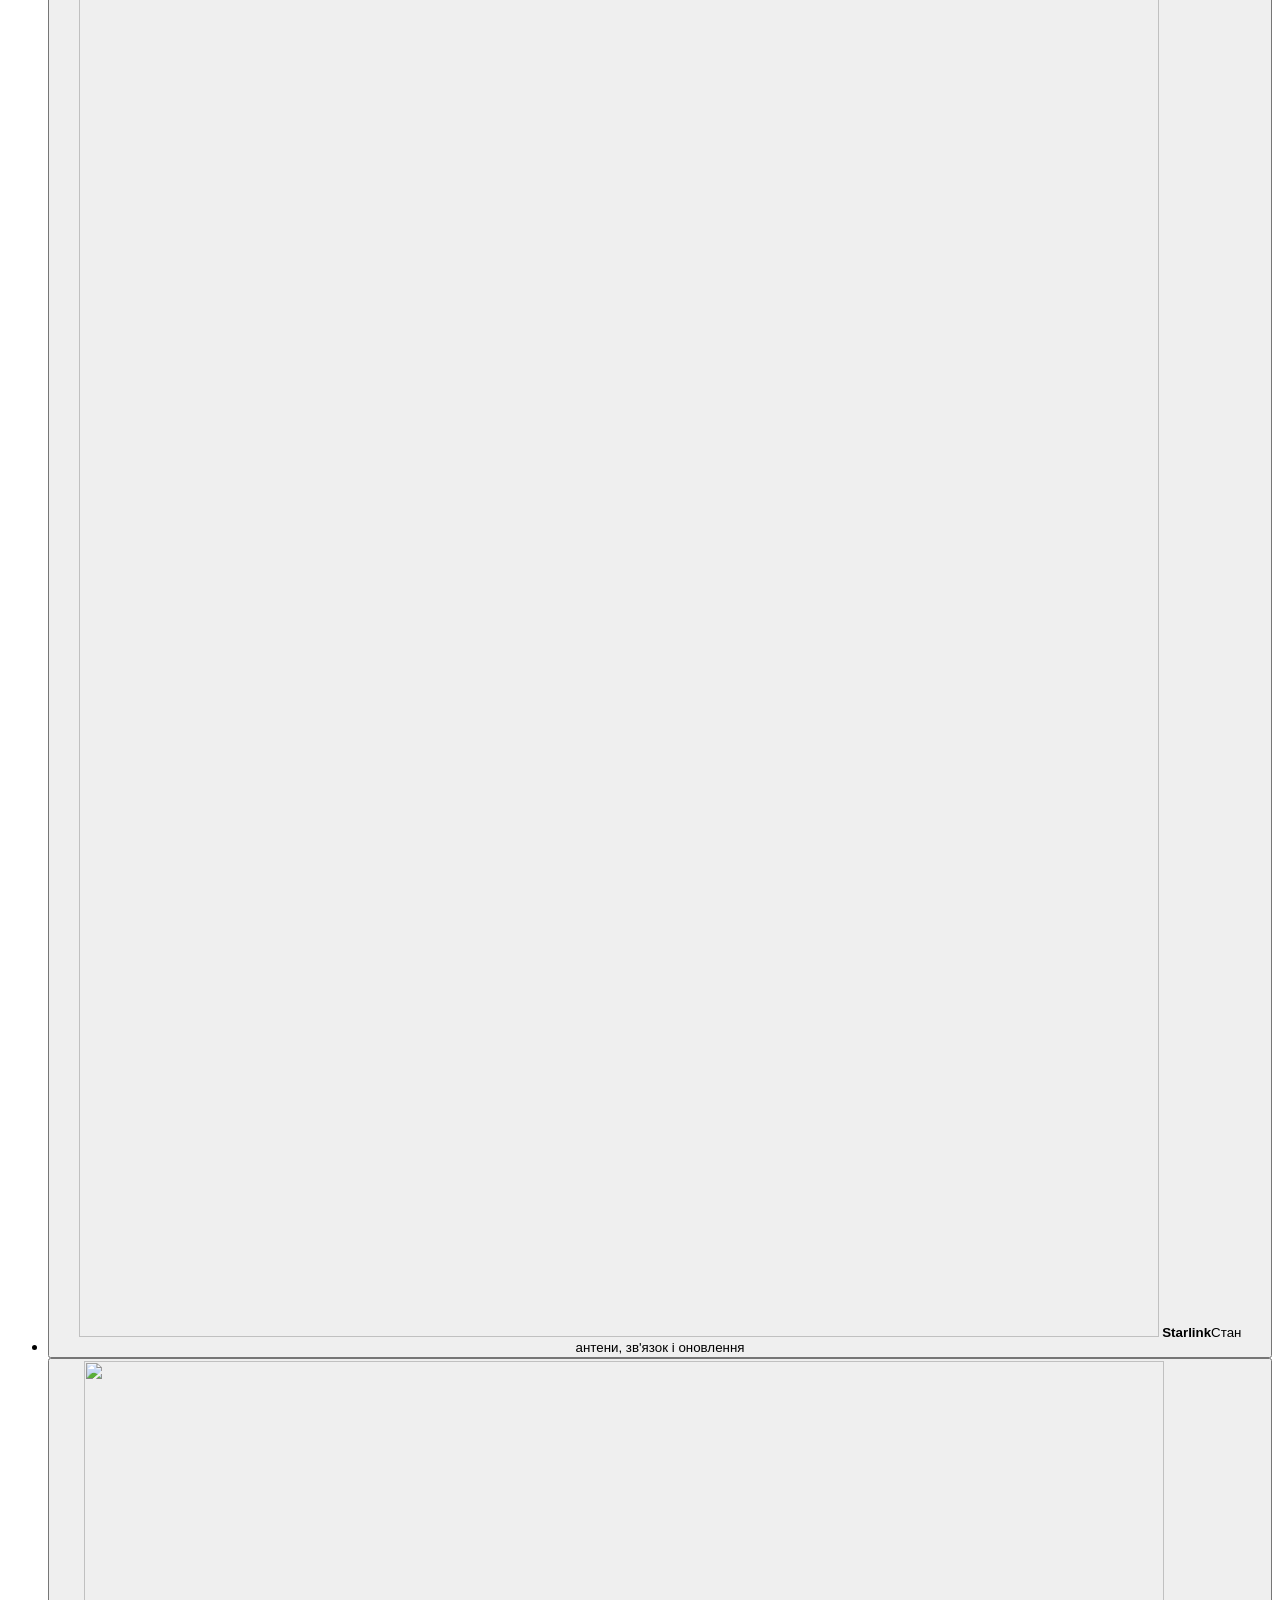
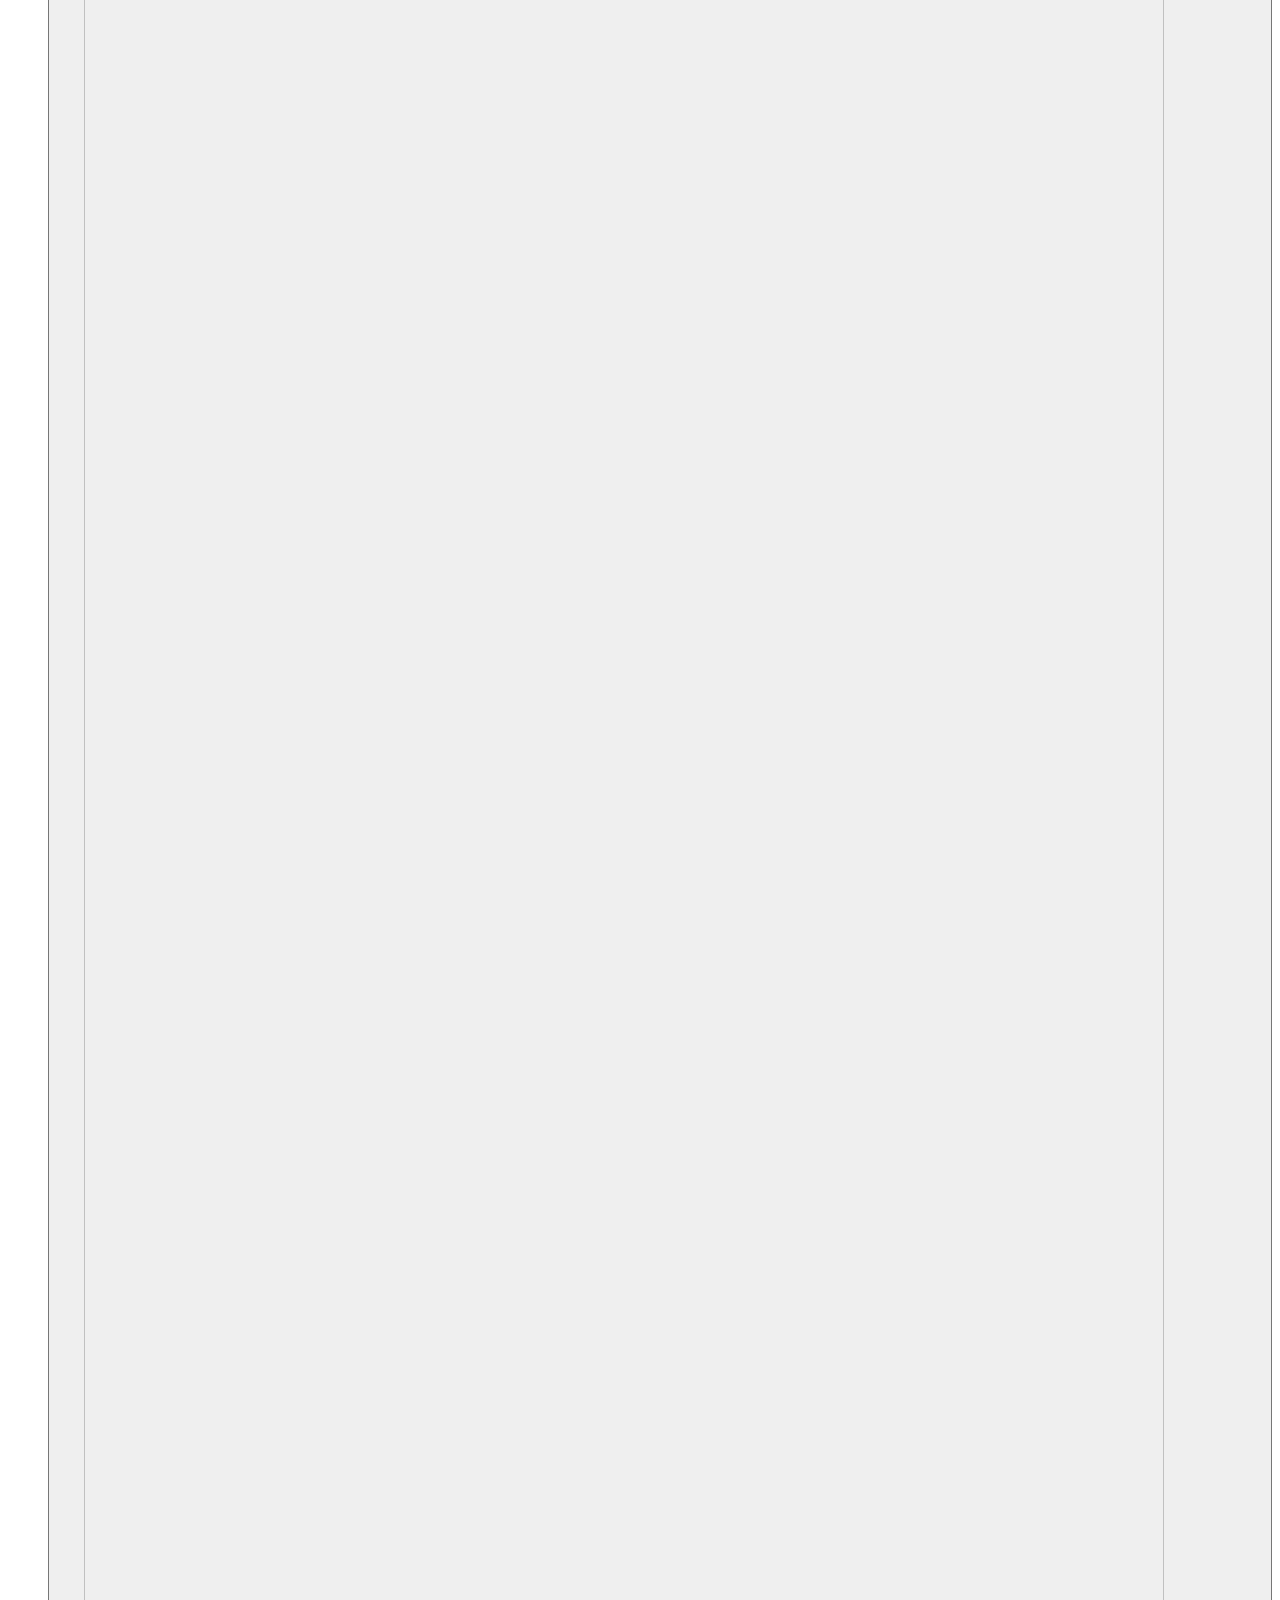
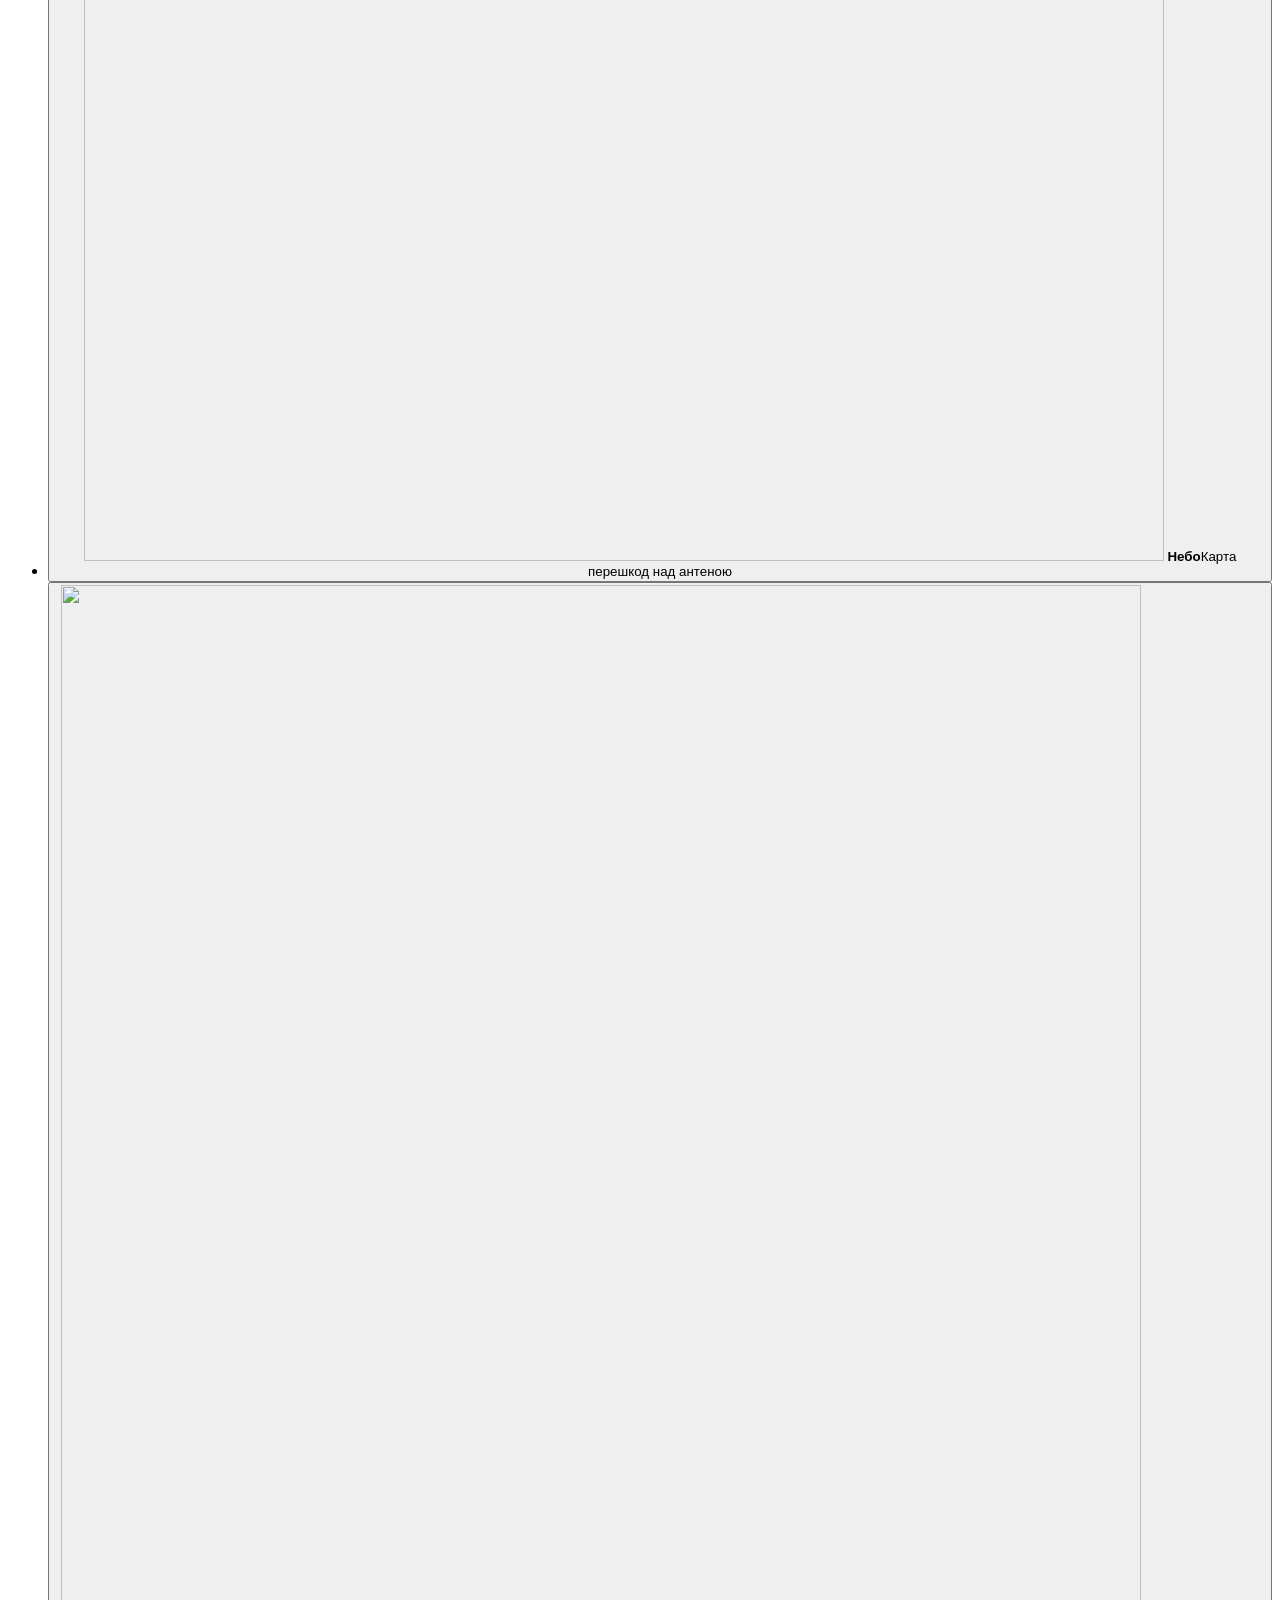
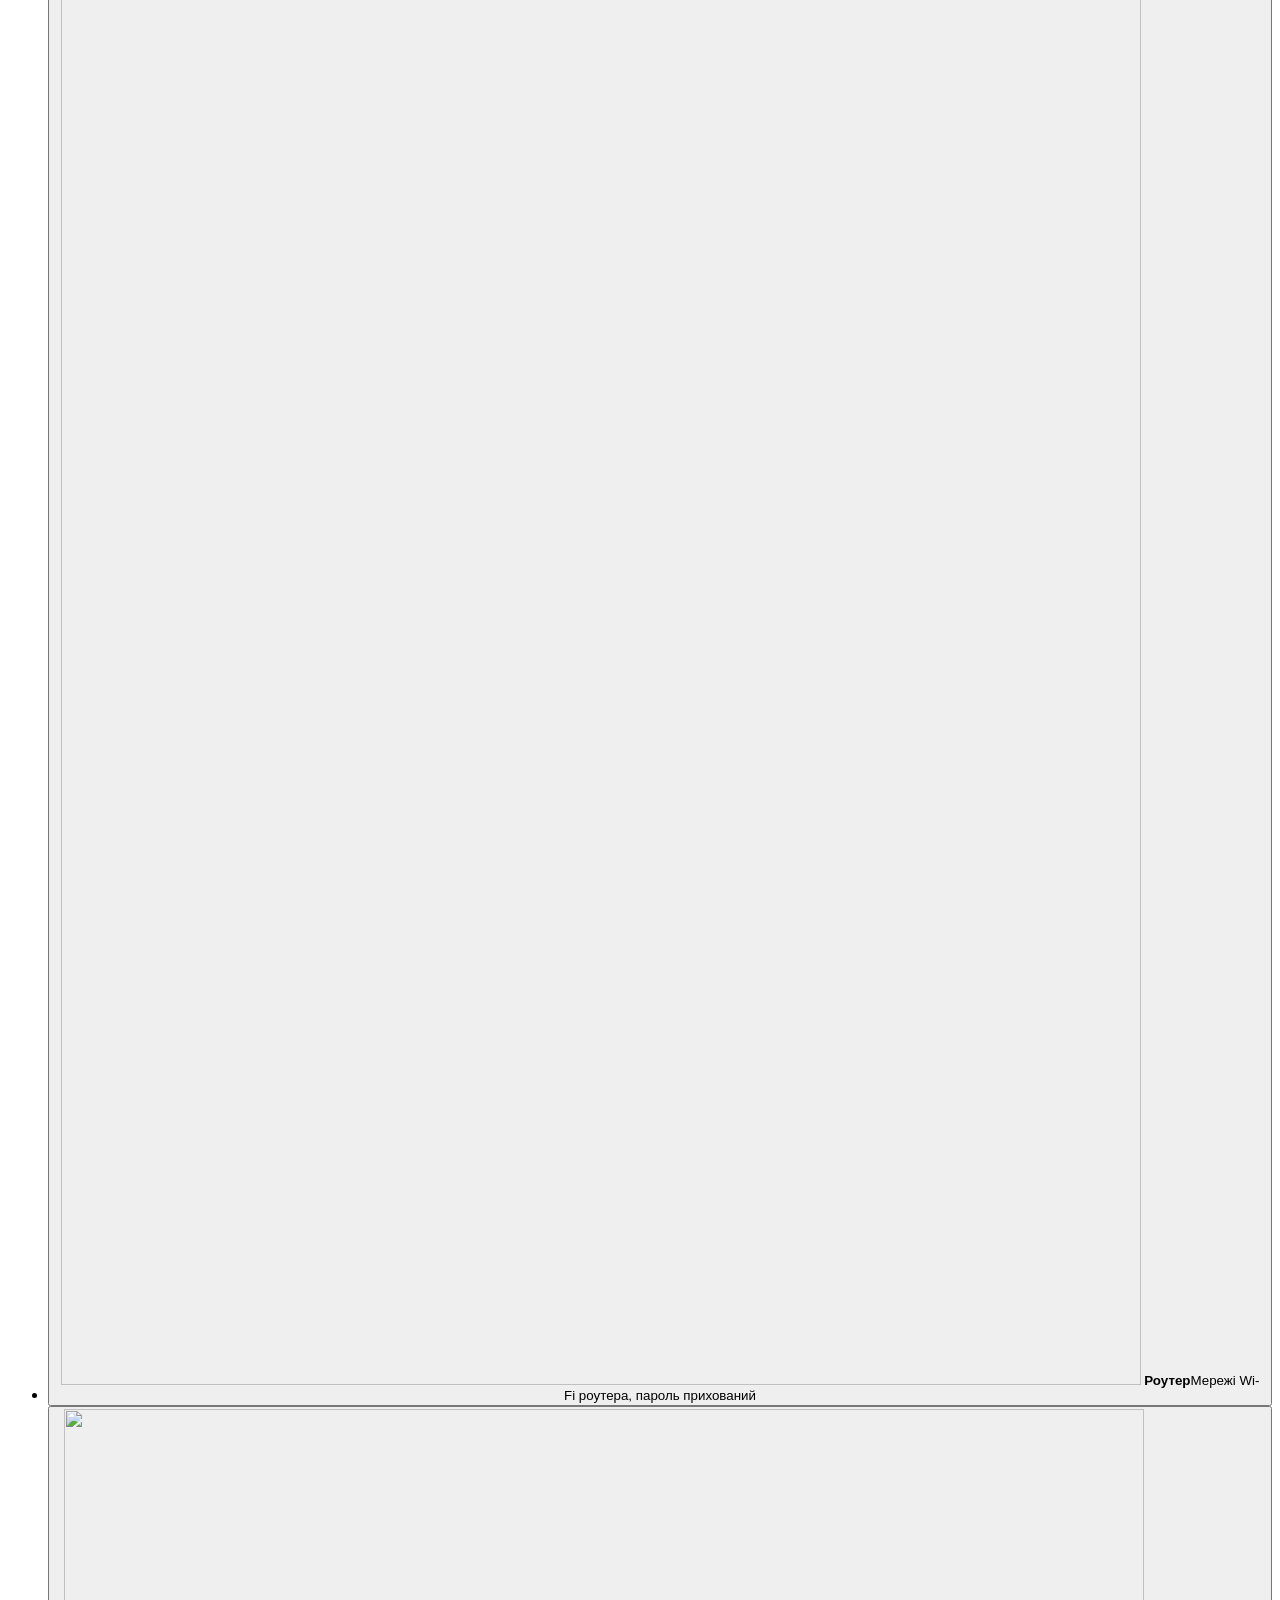
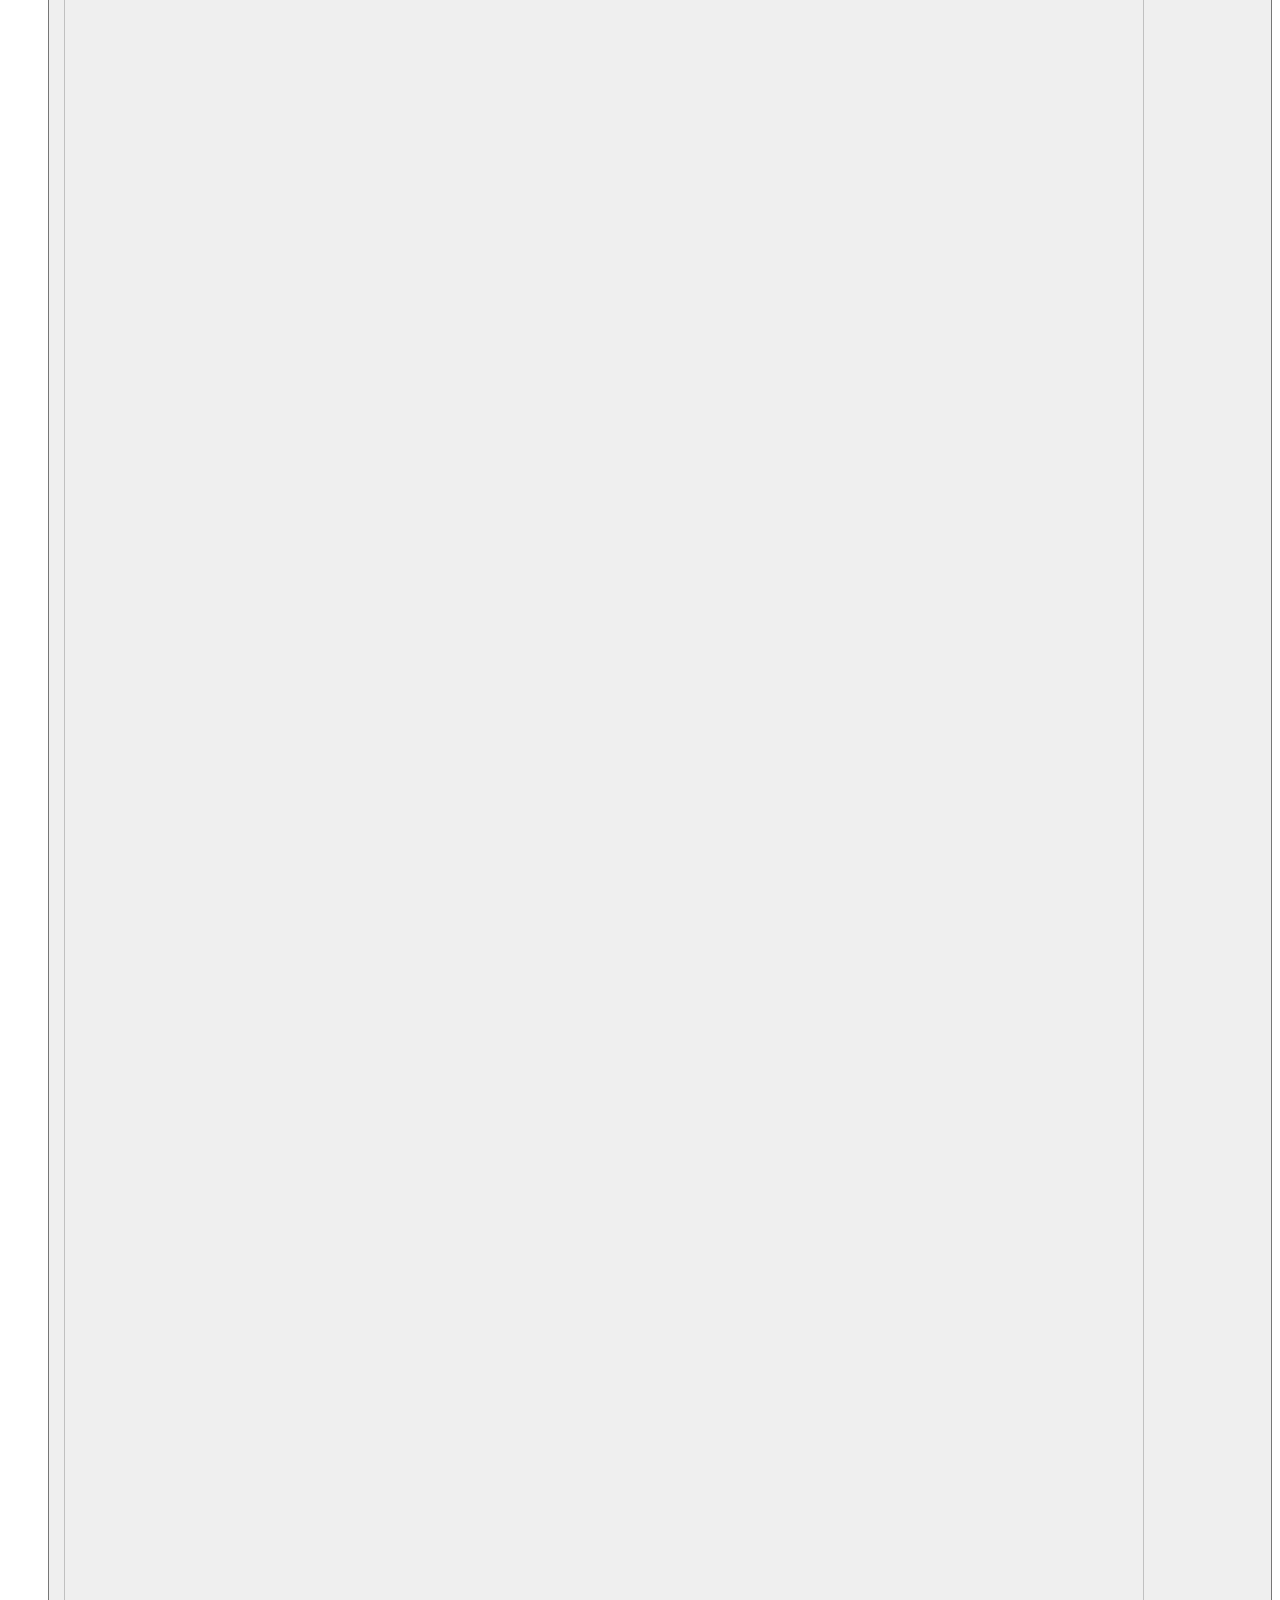
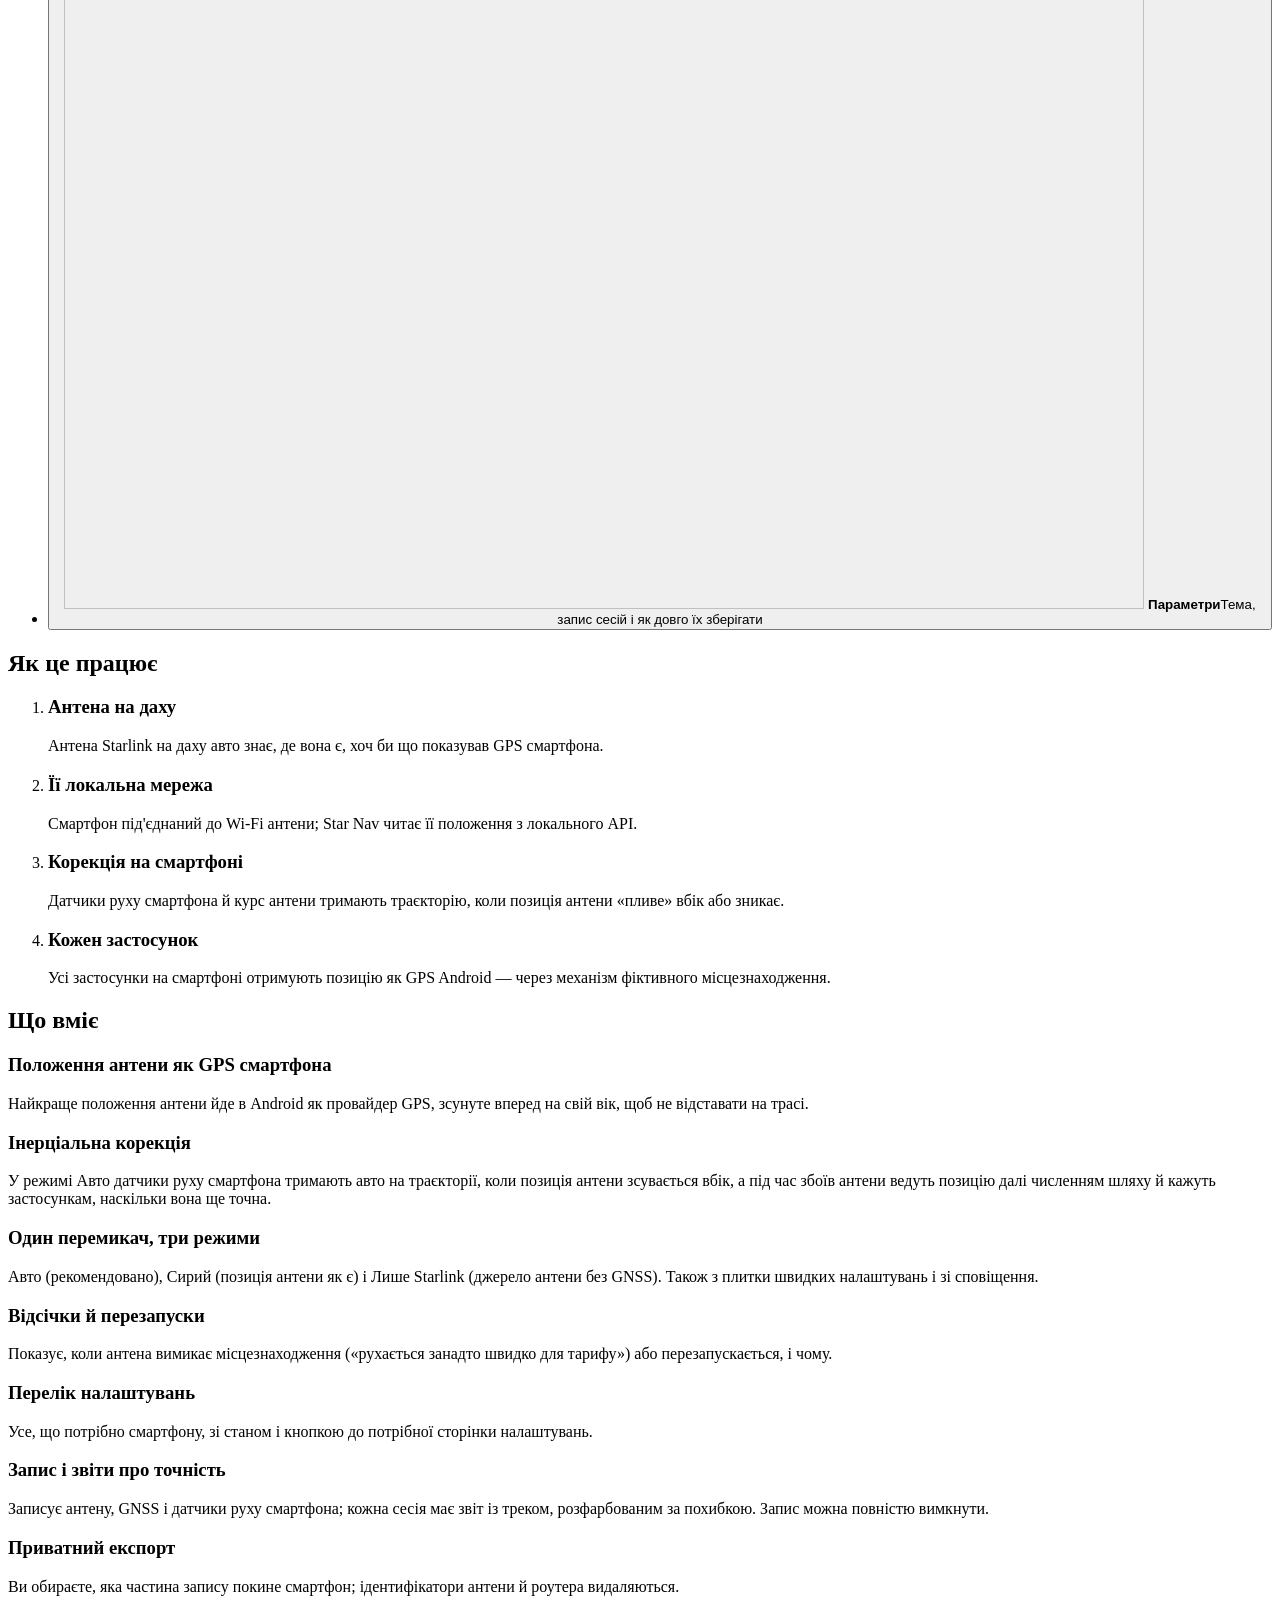
==== commit 6fd6bd10: "site: less filler; Starlink Priority plans only, with Starlink's page Synced from the Star Nav page'" ====
--- a/site/index.html
+++ b/site/index.html
@@ -100,9 +100,9 @@
           </p>
           <p data-i18n="intro">
             Коли GNSS глушать або підміняють, GPS у смартфоні зависає, «пливе» або перестрибує на інший континент, а за
-            ним і всі навігаційні застосунки. Антена Starlink на даху авто при цьому знає, де вона є. Star Nav читає
-            положення антени через її локальну мережу й віддає його всім застосункам на смартфоні як GPS Android — через
-            механізм фіктивного місцезнаходження.
+            ним і всі навігаційні застосунки. Антена Starlink на даху авто при цьому знає, де вона є. Star Nav віддає її
+            положення всім застосункам на смартфоні як GPS Android. Екстрені служби можуть використовувати його у своїх
+            автомобілях, щоб не втрачати навігацію під час підміни GPS.
           </p>
           <div class="actions">
             <a class="button primary" href="https://github.com/mystiqpilot/star-nav/releases/latest" data-i18n-href="releasesHref">
@@ -124,7 +124,7 @@
             <a class="button" href="#how" data-i18n="howLink">Як це працює</a>
           </div>
           <p class="note">
-            <span data-i18n="releaseNote">Безкоштовно, для Android 8.0 і новіших; на сторінці випуску сказано, який файл вибрати. Можна й зібрати з коду:</span>
+            <span data-i18n="releaseNote">Безкоштовно. Потрібні Android 8.0 або новіший і тариф Starlink Priority. Можна й зібрати з коду:</span>
             <a
               href="https://github.com/mystiqpilot/star-nav/blob/main/README.uk.md#збирання-з-коду"
               data-i18n="buildLink"
@@ -158,8 +158,7 @@
       <section class="wrap block" id="screens" aria-labelledby="screens-title">
         <h2 id="screens-title" data-i18n="screensTitle">Екрани</h2>
         <p class="lead" data-i18n="screensLead">
-          Унизу п'ять сторінок: Позиція, Імітація, Starlink, Сесії й Параметри. Знімки зроблено на емуляторі з тестовою
-          антеною.
+          Унизу п'ять сторінок. Знімки зроблено на емуляторі з тестовою антеною.
         </p>
         <ul class="shots">
           <li>
@@ -225,28 +224,25 @@
           <li>
             <h3 data-i18n="step1">Антена на даху</h3>
             <p data-i18n="step1Text">
-              Антена Starlink на даху авто знає, де вона є, навіть коли GPS у смартфоні зависає чи перестрибує.
+              Антена Starlink на даху авто знає, де вона є, хоч би що показував GPS смартфона.
             </p>
           </li>
           <li>
             <h3 data-i18n="step2">Її локальна мережа</h3>
             <p data-i18n="step2Text">
-              Смартфон під'єднаний до Wi-Fi антени. Star Nav читає положення антени з її локального API за адресою
-              192.168.100.1.
+              Смартфон під'єднаний до Wi-Fi антени; Star Nav читає її положення з локального API.
             </p>
           </li>
           <li>
             <h3 data-i18n="step3">Корекція на смартфоні</h3>
             <p data-i18n="step3Text">
-              Датчики руху смартфона й курс антени тримають авто на траєкторії, коли позиція антени «пливе» вбік, і
-              ведуть позицію далі під час збоїв антени.
+              Датчики руху смартфона й курс антени тримають траєкторію, коли позиція антени «пливе» вбік або зникає.
             </p>
           </li>
           <li>
             <h3 data-i18n="step4">Кожен застосунок</h3>
             <p data-i18n="step4Text">
-              Позиція надходить усім застосункам на смартфоні як GPS Android — через механізм фіктивного
-              місцезнаходження.
+              Усі застосунки на смартфоні отримують позицію як GPS Android — через механізм фіктивного місцезнаходження.
             </p>
           </li>
         </ol>
@@ -258,64 +254,61 @@
           <article>
             <h3 data-i18n="fGps">Положення антени як GPS смартфона</h3>
             <p data-i18n="fGpsText">
-              Передає найкраще положення антени в Android як провайдер GPS, зсунуте вперед за курсом на свій вік, щоб не
-              відставати на трасі.
+              Найкраще положення антени йде в Android як провайдер GPS, зсунуте вперед на свій вік, щоб не відставати на
+              трасі.
             </p>
           </article>
           <article>
             <h3 data-i18n="fInertial">Інерціальна корекція</h3>
             <p data-i18n="fInertialText">
-              У режимі Авто тримає авто на траєкторії, коли позиція антени зсувається вбік, а під час збоїв антени веде
-              позицію далі численням шляху й чесно каже застосункам, наскільки вона ще точна. Обчислюється лише на
-              смартфоні.
+              У режимі Авто датчики руху смартфона тримають авто на траєкторії, коли позиція антени зсувається вбік, а
+              під час збоїв антени ведуть позицію далі численням шляху й кажуть застосункам, наскільки вона ще точна.
             </p>
           </article>
           <article>
             <h3 data-i18n="fModes">Один перемикач, три режими</h3>
             <p data-i18n="fModesText">
               Авто (рекомендовано), Сирий (позиція антени як є) і Лише Starlink (джерело антени без GNSS). Також з
-              плитки швидких налаштувань і з постійного сповіщення.
+              плитки швидких налаштувань і зі сповіщення.
             </p>
           </article>
           <article>
             <h3 data-i18n="fCutoff">Відсічки й перезапуски</h3>
             <p data-i18n="fCutoffText">
-              Помічає, коли антена вимикає місцезнаходження, бо авто «рухається занадто швидко для тарифу», і коли
-              антена перезапускається та чому. Про відсічку ще й тихо сповіщає.
+              Показує, коли антена вимикає місцезнаходження («рухається занадто швидко для тарифу») або
+              перезапускається, і чому.
             </p>
           </article>
           <article>
             <h3 data-i18n="fChecklist">Перелік налаштувань</h3>
             <p data-i18n="fChecklistText">
-              Усе, що потрібно смартфону: дозвіл на місцезнаходження, параметри розробника, програма для фіктивного
-              місцезнаходження, батарея, Wi-Fi, доступ до місцезнаходження антени. Кожен пункт зі станом і кнопкою до
-              потрібної сторінки налаштувань.
+              Усе, що потрібно смартфону, зі станом і кнопкою до потрібної сторінки налаштувань.
             </p>
           </article>
           <article>
             <h3 data-i18n="fRecorder">Запис і звіти про точність</h3>
             <p data-i18n="fRecorderText">
-              Записує відповіді антени, GNSS смартфона й датчики руху на смартфоні. Кожен запис має звіт: трек,
-              розфарбований за похибкою, відсічки, завади й швидкість. Один перемикач повністю вимикає запис.
+              Записує антену, GNSS і датчики руху смартфона; кожна сесія має звіт із треком, розфарбованим за похибкою.
+              Запис можна повністю вимкнути.
             </p>
           </article>
           <article>
             <h3 data-i18n="fExport">Приватний експорт</h3>
             <p data-i18n="fExportText">
-              Ви самі обираєте початок і кінець того, що покине смартфон; ідентифікатори антени й роутера видаляються.
+              Ви обираєте, яка частина запису покине смартфон; ідентифікатори антени й роутера видаляються.
             </p>
           </article>
           <article>
             <h3 data-i18n="fStarlink">Антена й роутер</h3>
             <p data-i18n="fStarlinkText">
               Усе, що пропонує локальний API антени, простими словами: стан, сповіщення, графіки, карта перешкод,
-              керування, а також стан роутера, пристрої й налаштування Wi-Fi. Кожна зміна спершу питає.
+              керування, а також пристрої й Wi-Fi роутера. Кожна зміна спершу питає.
             </p>
           </article>
           <article>
             <h3 data-i18n="fLook">Світла й темна тема, дві мови</h3>
             <p data-i18n="fLookText">
-              Іде за темою Android або за вашим вибором. Українська й англійська, готовий до інших мов.
+              Як в Android або на ваш вибір. Українська й англійська.
             </p>
           </article>
         </div>
@@ -324,15 +317,19 @@
       <section class="wrap block" id="requirements" aria-labelledby="requirements-title">
         <h2 id="requirements-title" data-i18n="reqTitle">Вимоги</h2>
         <ul class="checks">
+          <li>
+            <span data-i18n="reqPlan">Тариф Starlink Priority (Local Priority або Global Priority): з травня 2026 року Starlink віддає місцезнаходження антени в локальну мережу тільки на цих тарифах.</span>
+            <a href="https://starlink.com/support/article/1124df77-fdec-91e7-bed9-ba489cffda25" data-i18n="reqPlanLink">Що таке тарифи Priority (Starlink, англійською)</a>.
+          </li>
           <li data-i18n="req1">Android 8.0 або новіший.</li>
           <li data-i18n="req2">
-            Антена Starlink, що повідомляє своє місцезнаходження в локальній мережі. Перевірено на Gen 3 Mini з тарифом
-            Priority; інші антени можуть працювати, але не перевірені.
+            Антена, що повідомляє своє місцезнаходження в локальній мережі. Перевірено на Gen 3 Mini; інші антени можуть
+            працювати, але не перевірені.
           </li>
           <li data-i18n="req3">Смартфон під'єднаний до Wi-Fi антени (антена відповідає за адресою 192.168.100.1).</li>
           <li data-i18n="req4">
             Увімкнені параметри розробника, і Star Nav обрано програмою для фіктивного місцезнаходження; сторінка
-            «Імітація» в застосунку проведе вас крок за кроком.
+            «Імітація» проведе вас крок за кроком.
           </li>
         </ul>
       </section>
@@ -341,15 +338,14 @@
         <h2 id="privacy-title" data-i18n="privacyTitle">Приватність</h2>
         <p data-i18n="privacy1">
           Жодних облікових записів, аналітики, реклами чи звітів про збої. Застосунок спілкується з антеною та роутером
-          у вашій локальній мережі; тайли мап завантажує лише після того, як ви оберете підкладку, і тоді сервер тайлів
-          бачить місцевість на екрані. Записи лишаються в приватному сховищі застосунку, доки ви самі не експортуєте
-          частину запису.
+          у вашій локальній мережі, а із сервером тайлів — лише після того, як ви оберете підкладку мапи. Записи
+          лишаються на смартфоні, доки ви самі не експортуєте частину.
         </p>
         <p data-i18n="privacy2">
-          Єдиний виняток, вимкнений, доки ви його не натиснете: якщо антена відмовляється вмикати «місцезнаходження в
-          локальній мережі» з смартфона, Star Nav може один раз провести вас у ваш власний обліковий запис Starlink на
-          сторінці Starlink, щоб Starlink це ввімкнув; потім нічого не зберігається. Starlink не публікує для цього API
-          (воно може перестати працювати, а умови Starlink можуть цього не дозволяти), і це на ваш власний ризик.
+          Єдиний виняток, лише за вашим натисканням: якщо антена відмовляється вмикати місцезнаходження в локальній
+          мережі, Star Nav може один раз провести вас у ваш власний обліковий запис Starlink на сторінці Starlink, щоб
+          Starlink це ввімкнув; нічого не зберігається. Starlink не публікує для цього API: воно може перестати
+          працювати або суперечити умовам Starlink, тож це на ваш власний ризик.
         </p>
         <p>
           <a href="https://github.com/mystiqpilot/star-nav/blob/main/PRIVACY.md" data-i18n="privacyLink"
@@ -367,8 +363,8 @@
           <h2 id="safety-title" data-i18n="safetyTitle">Безпека</h2>
           <p data-i18n="safety">
             Використовуйте як допомогу, а не як єдиний засіб навігації. Положення антени може помилятися на десятки
-            метрів при різкому гальмуванні чи під завадами і зникає під час відсічок за швидкістю; числення шляху
-            інерціальної корекції з кожною секундою менш точне. Не керуйте застосунком під час водіння.
+            метрів при різкому гальмуванні чи під завадами і зникає під час відсічок; числення шляху з кожною секундою
+            менш точне. Не керуйте застосунком під час водіння.
           </p>
         </div>
       </section>
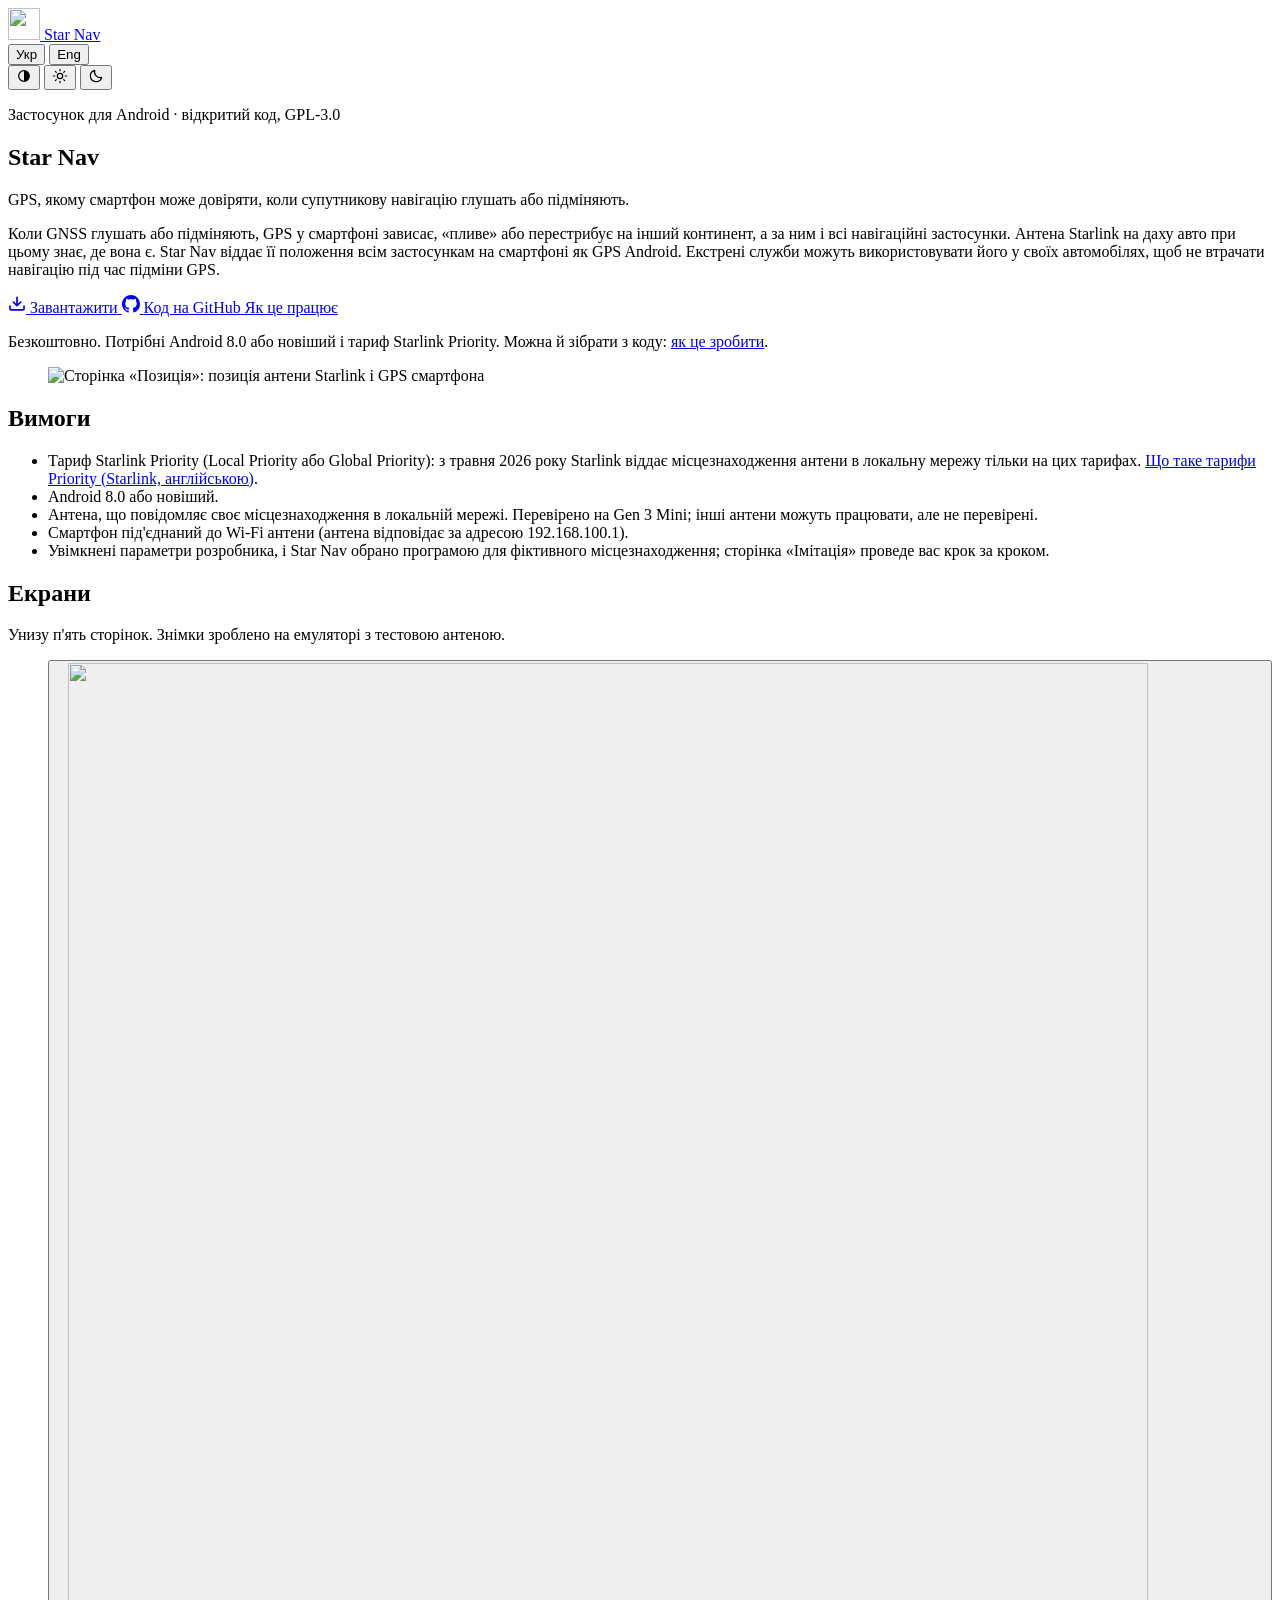
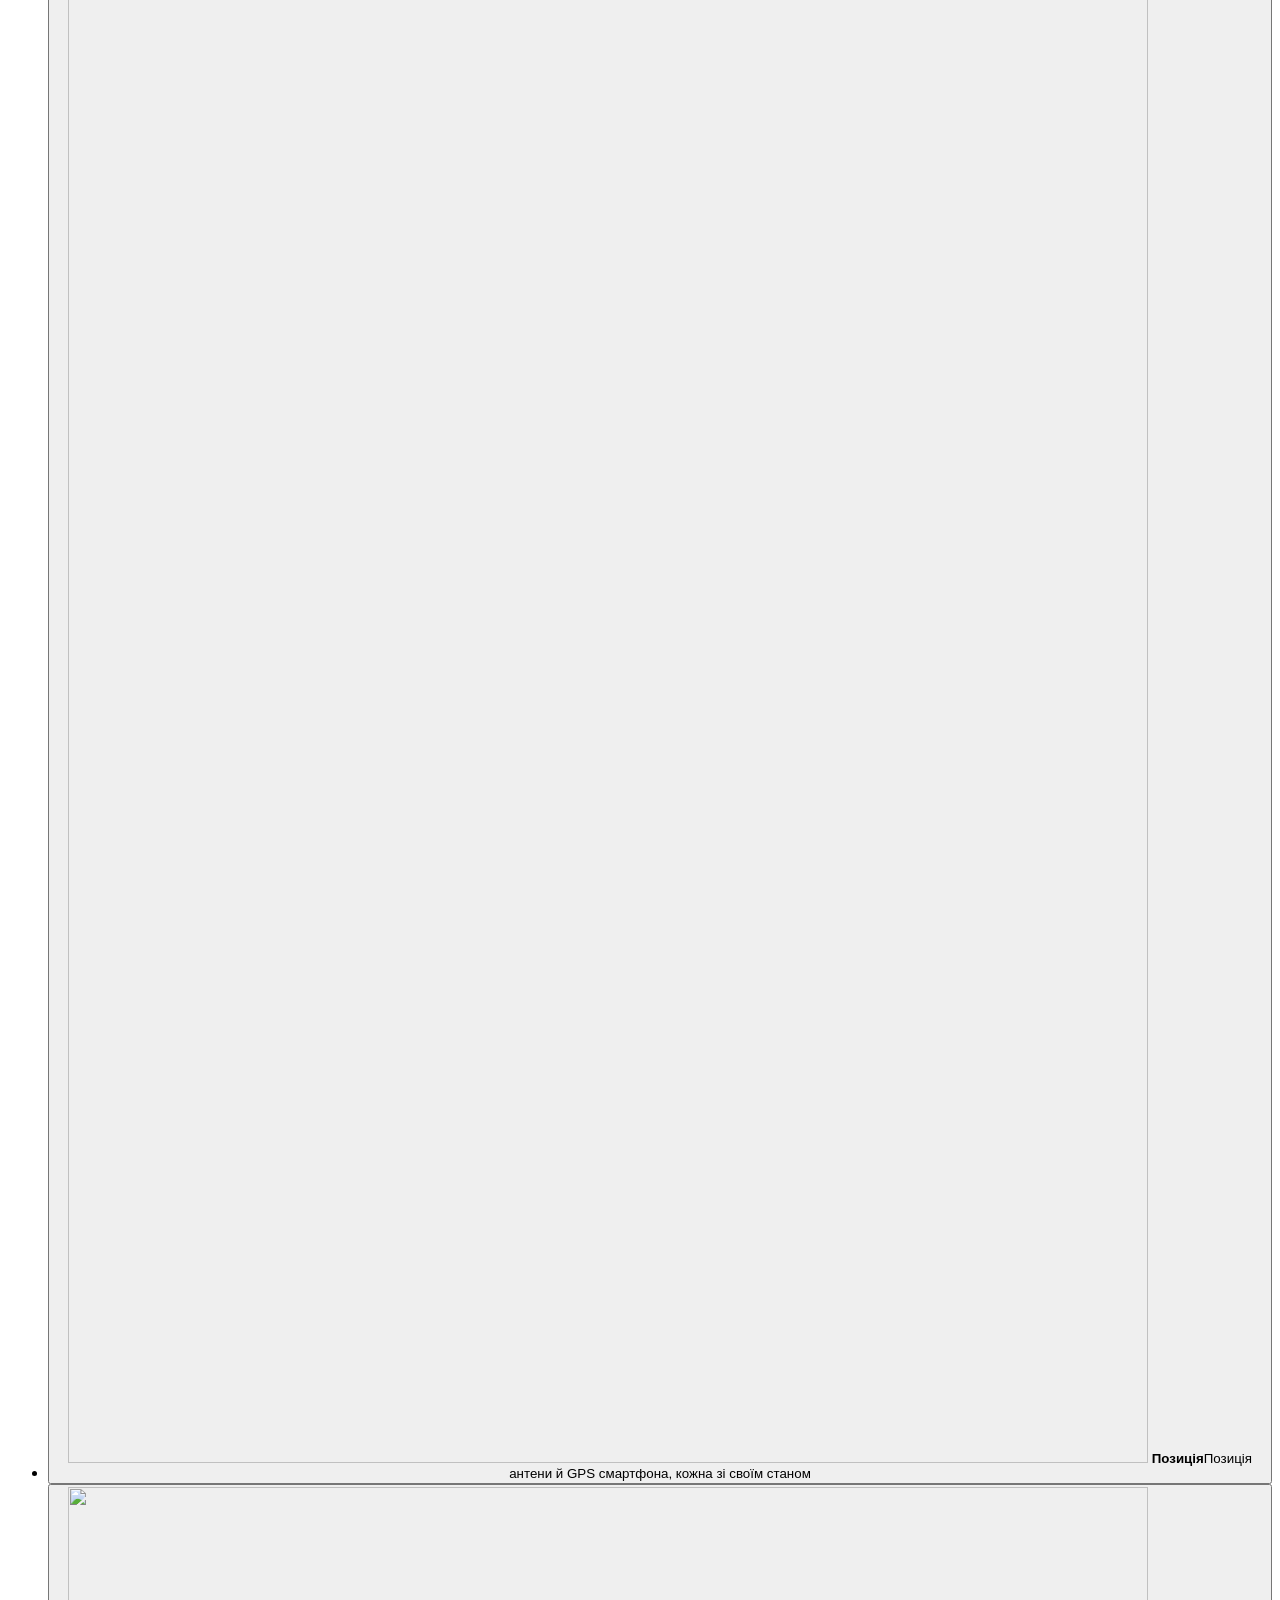
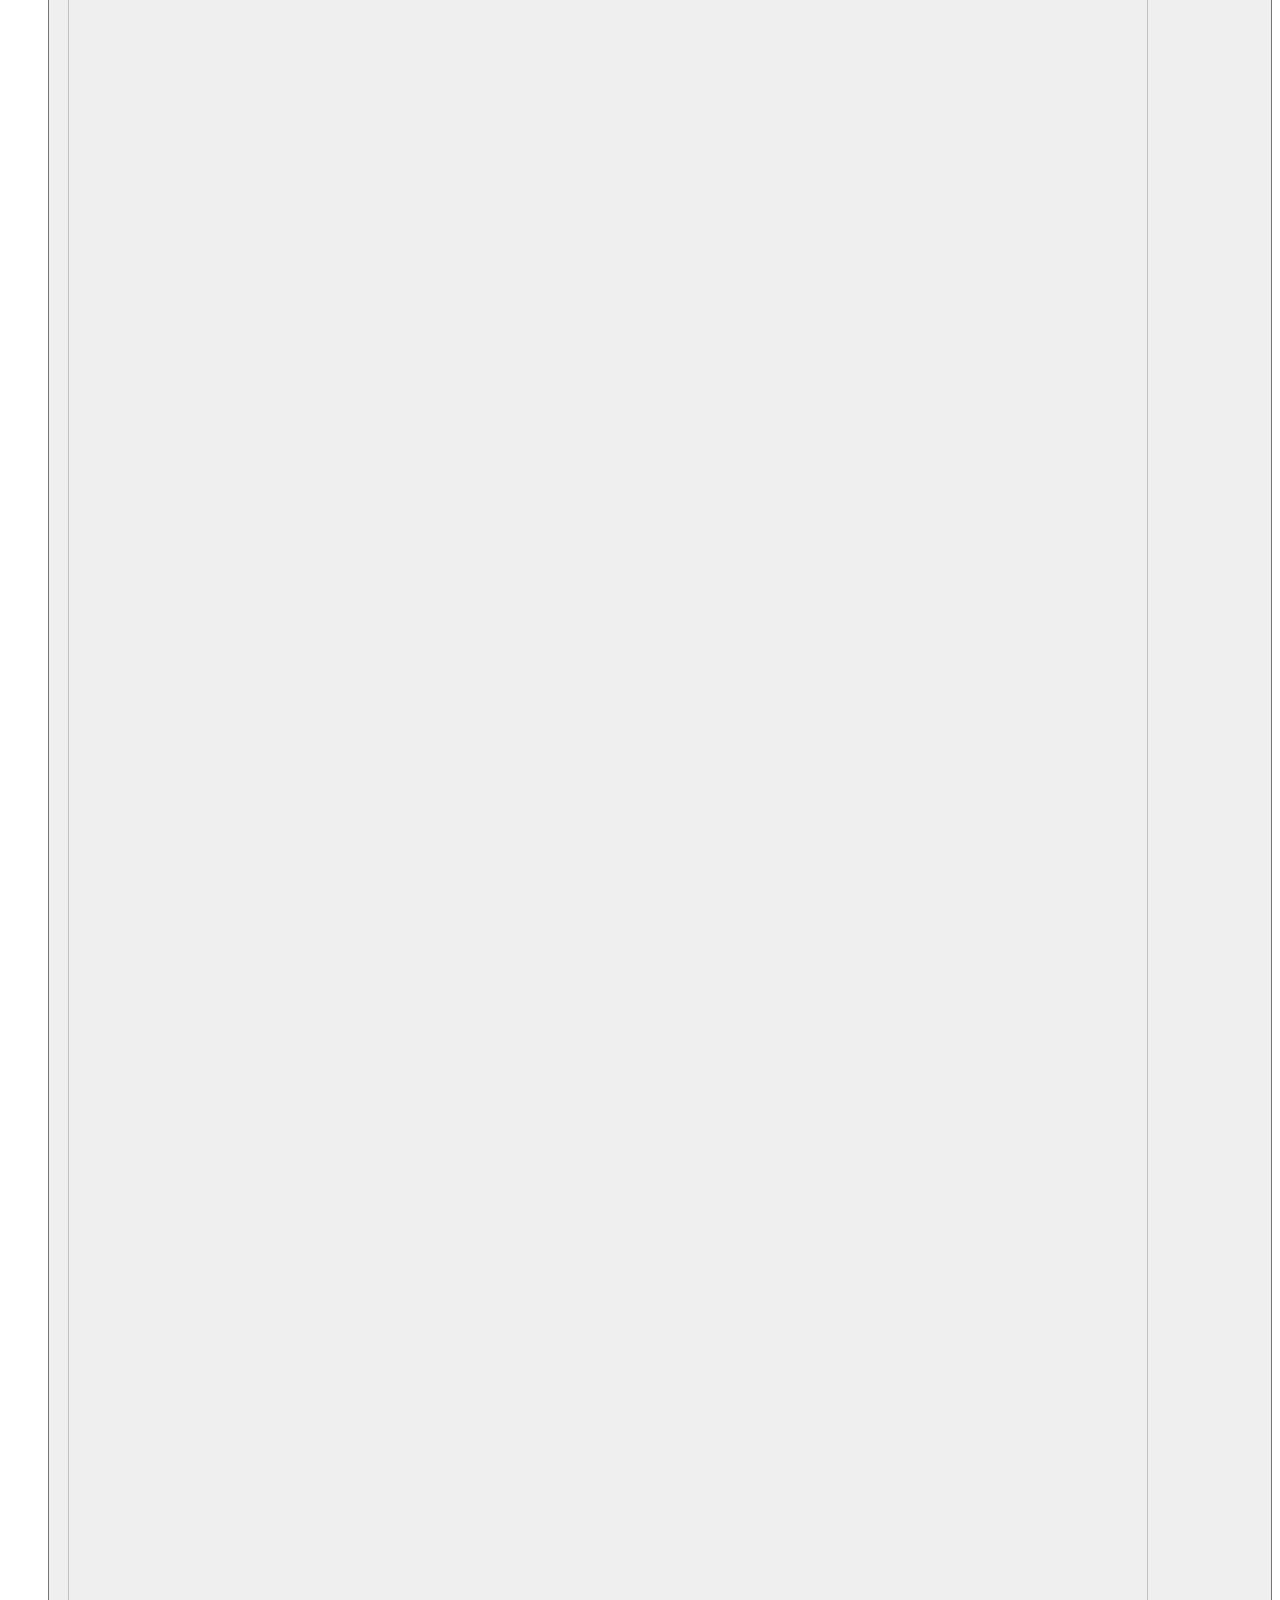
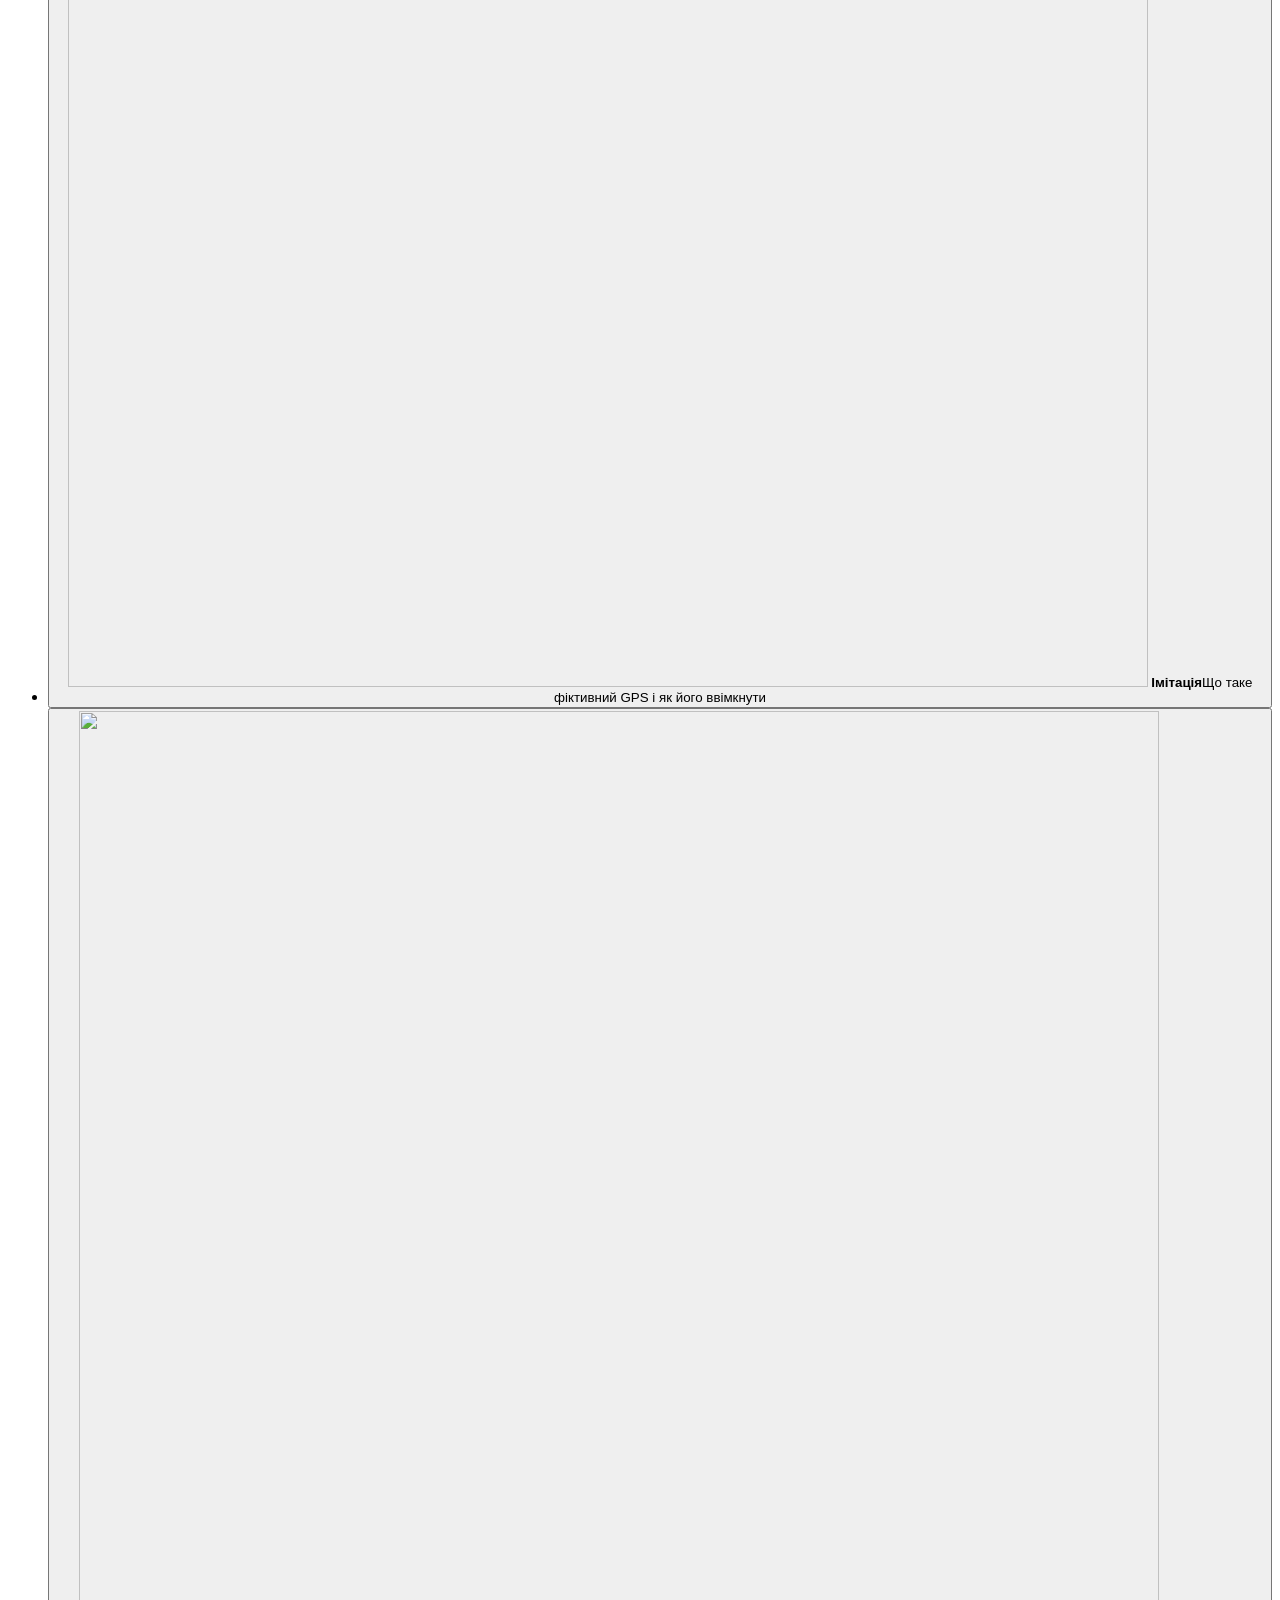
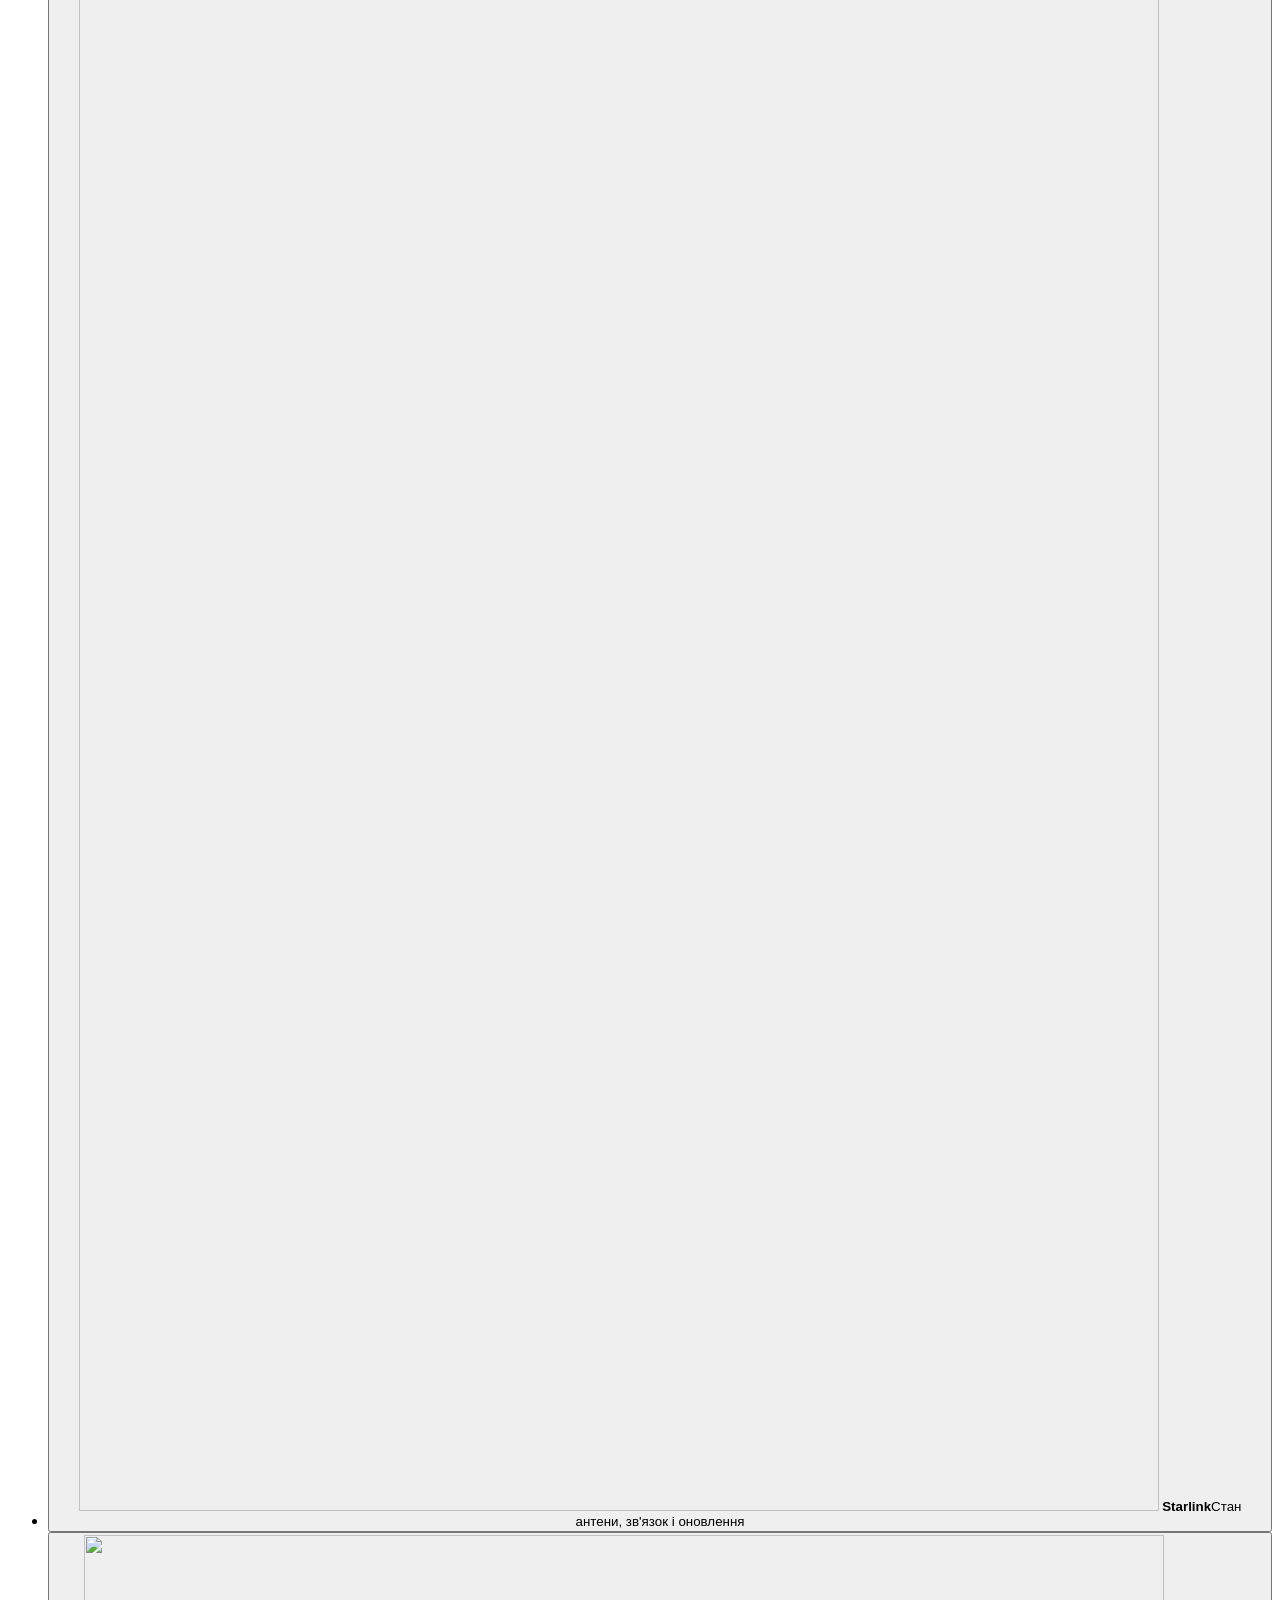
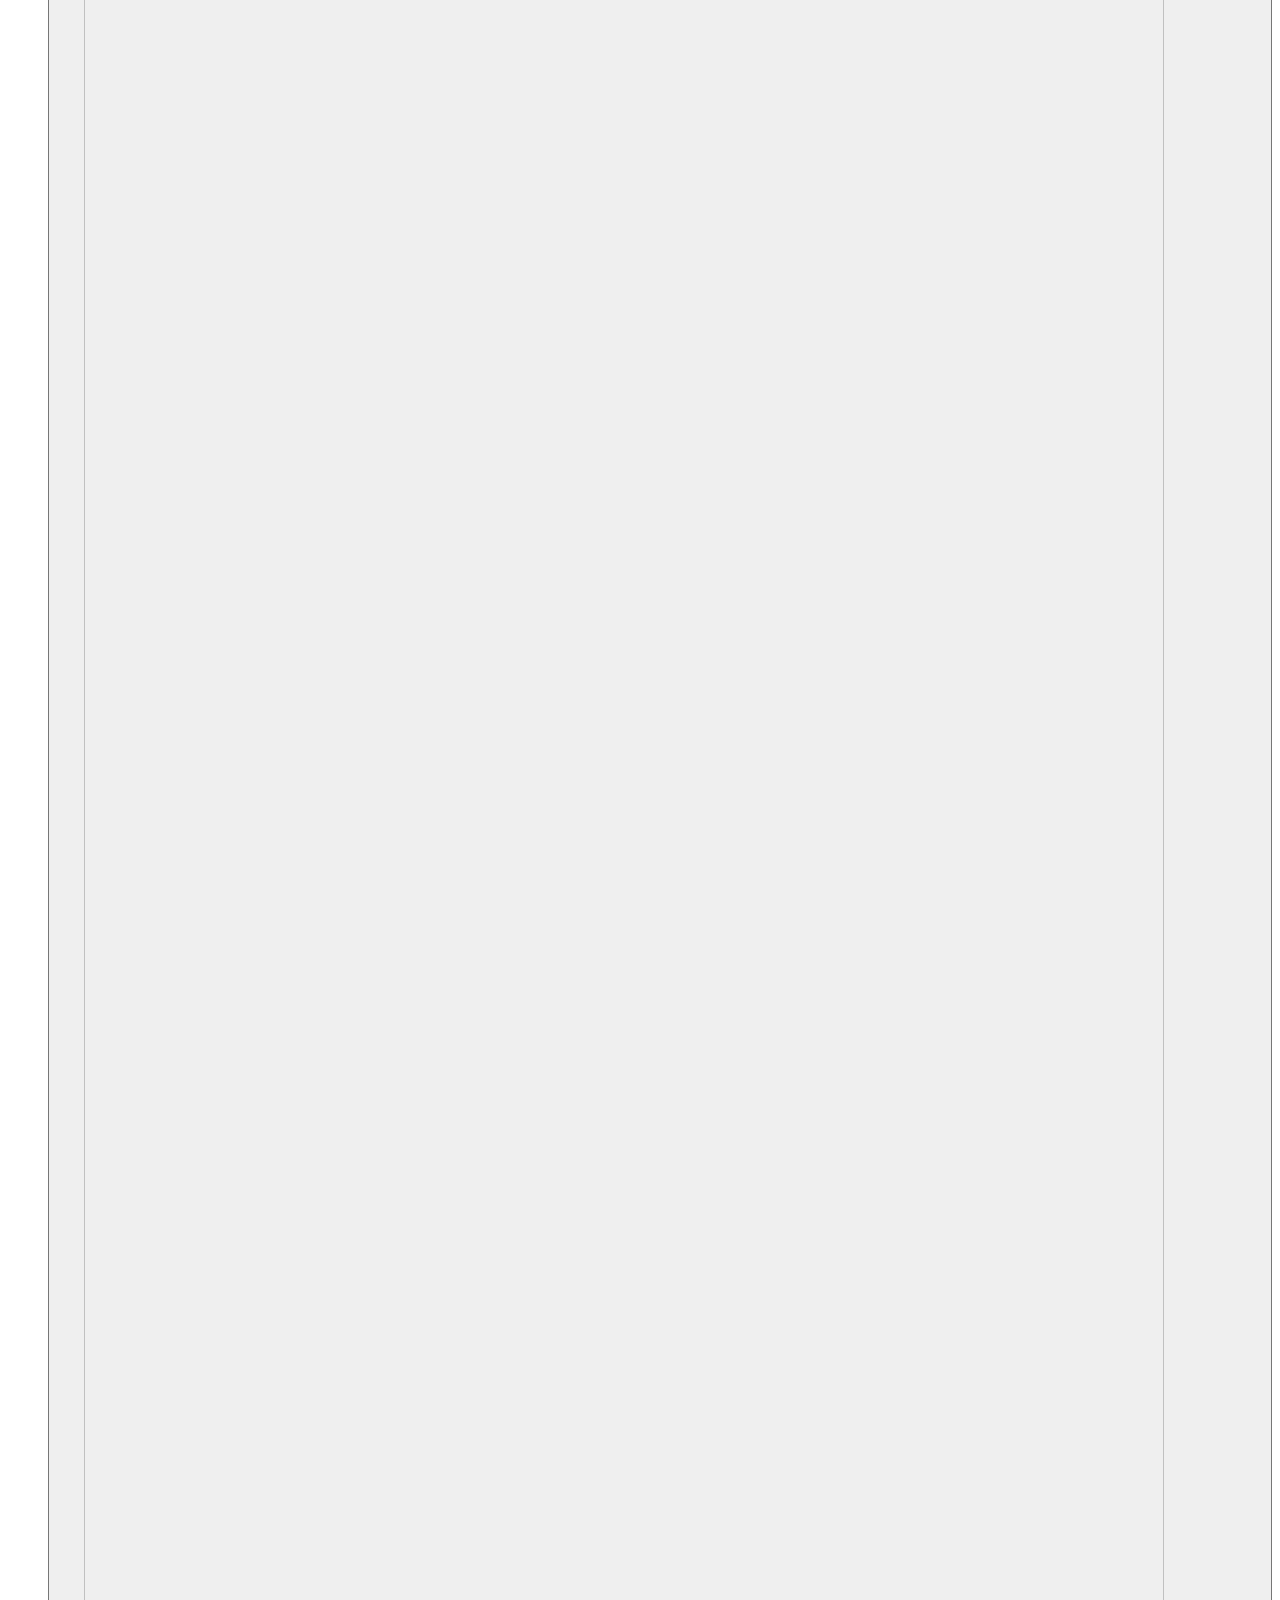
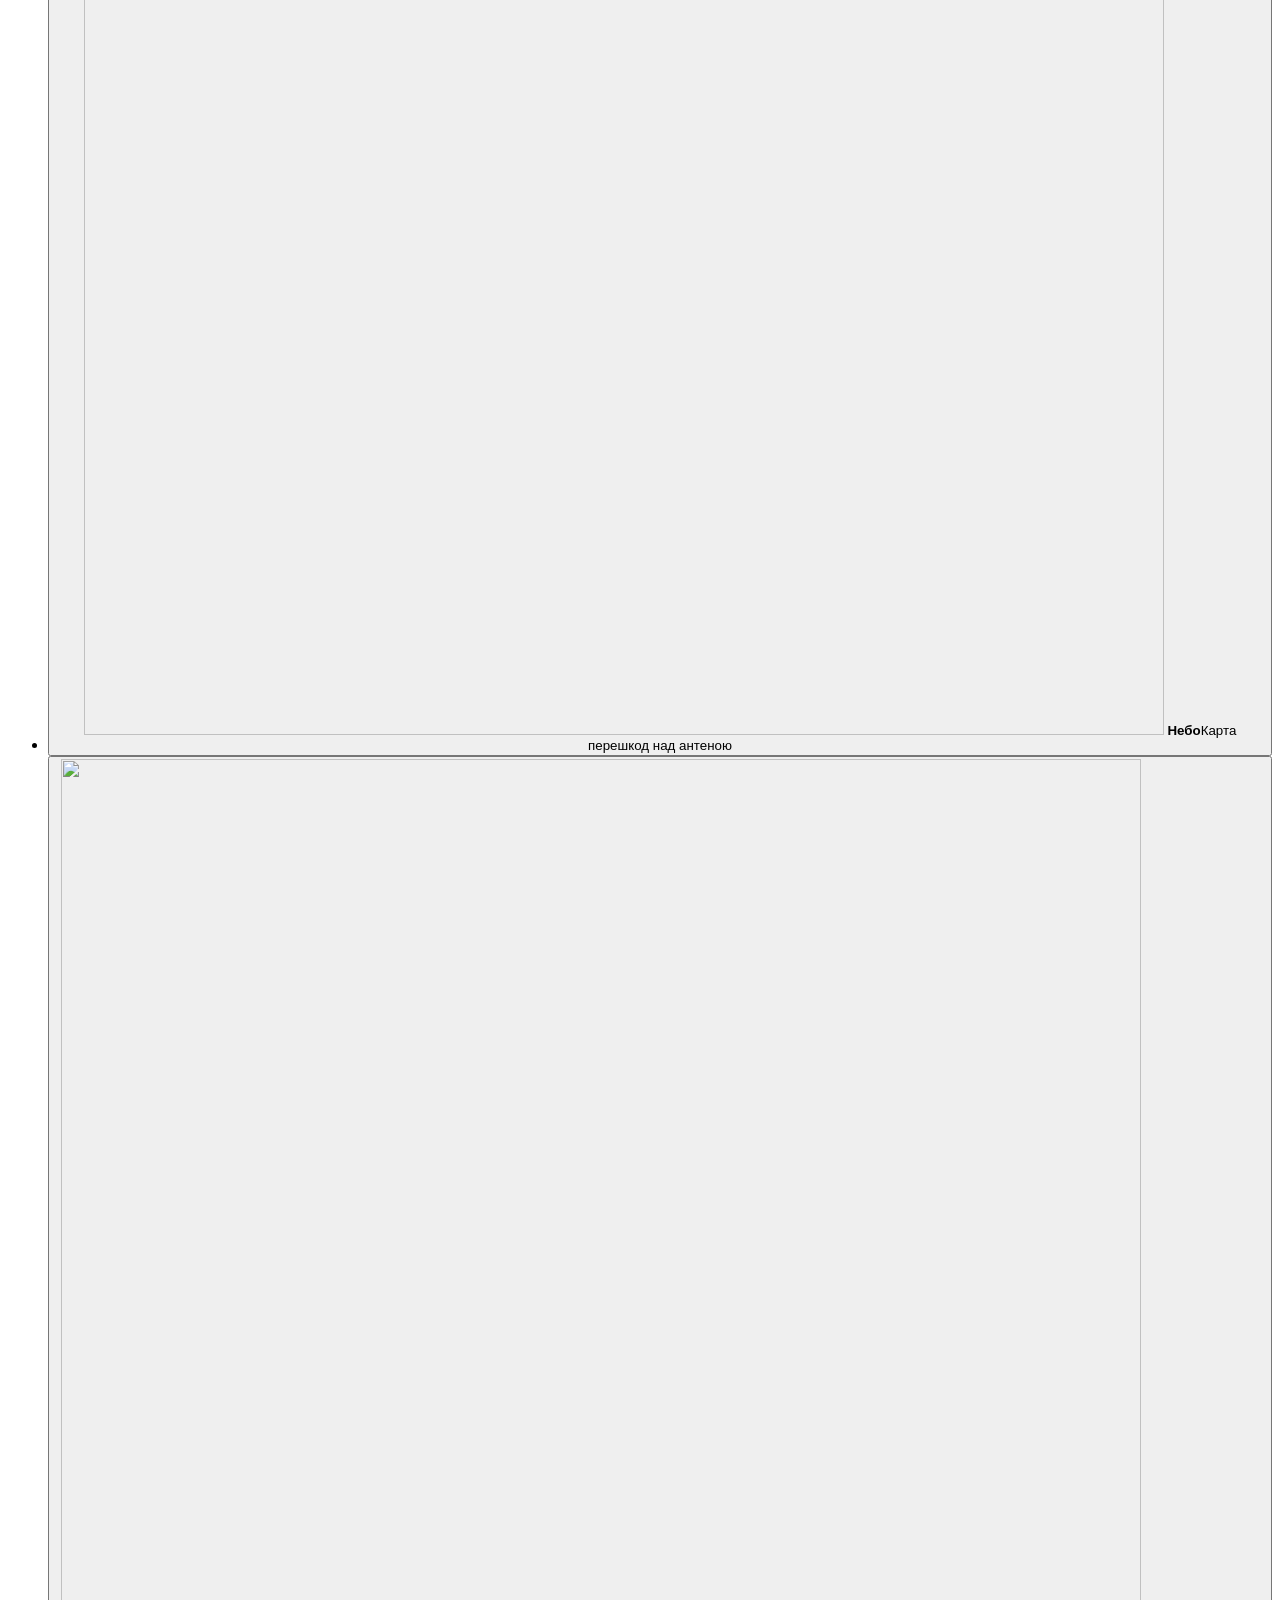
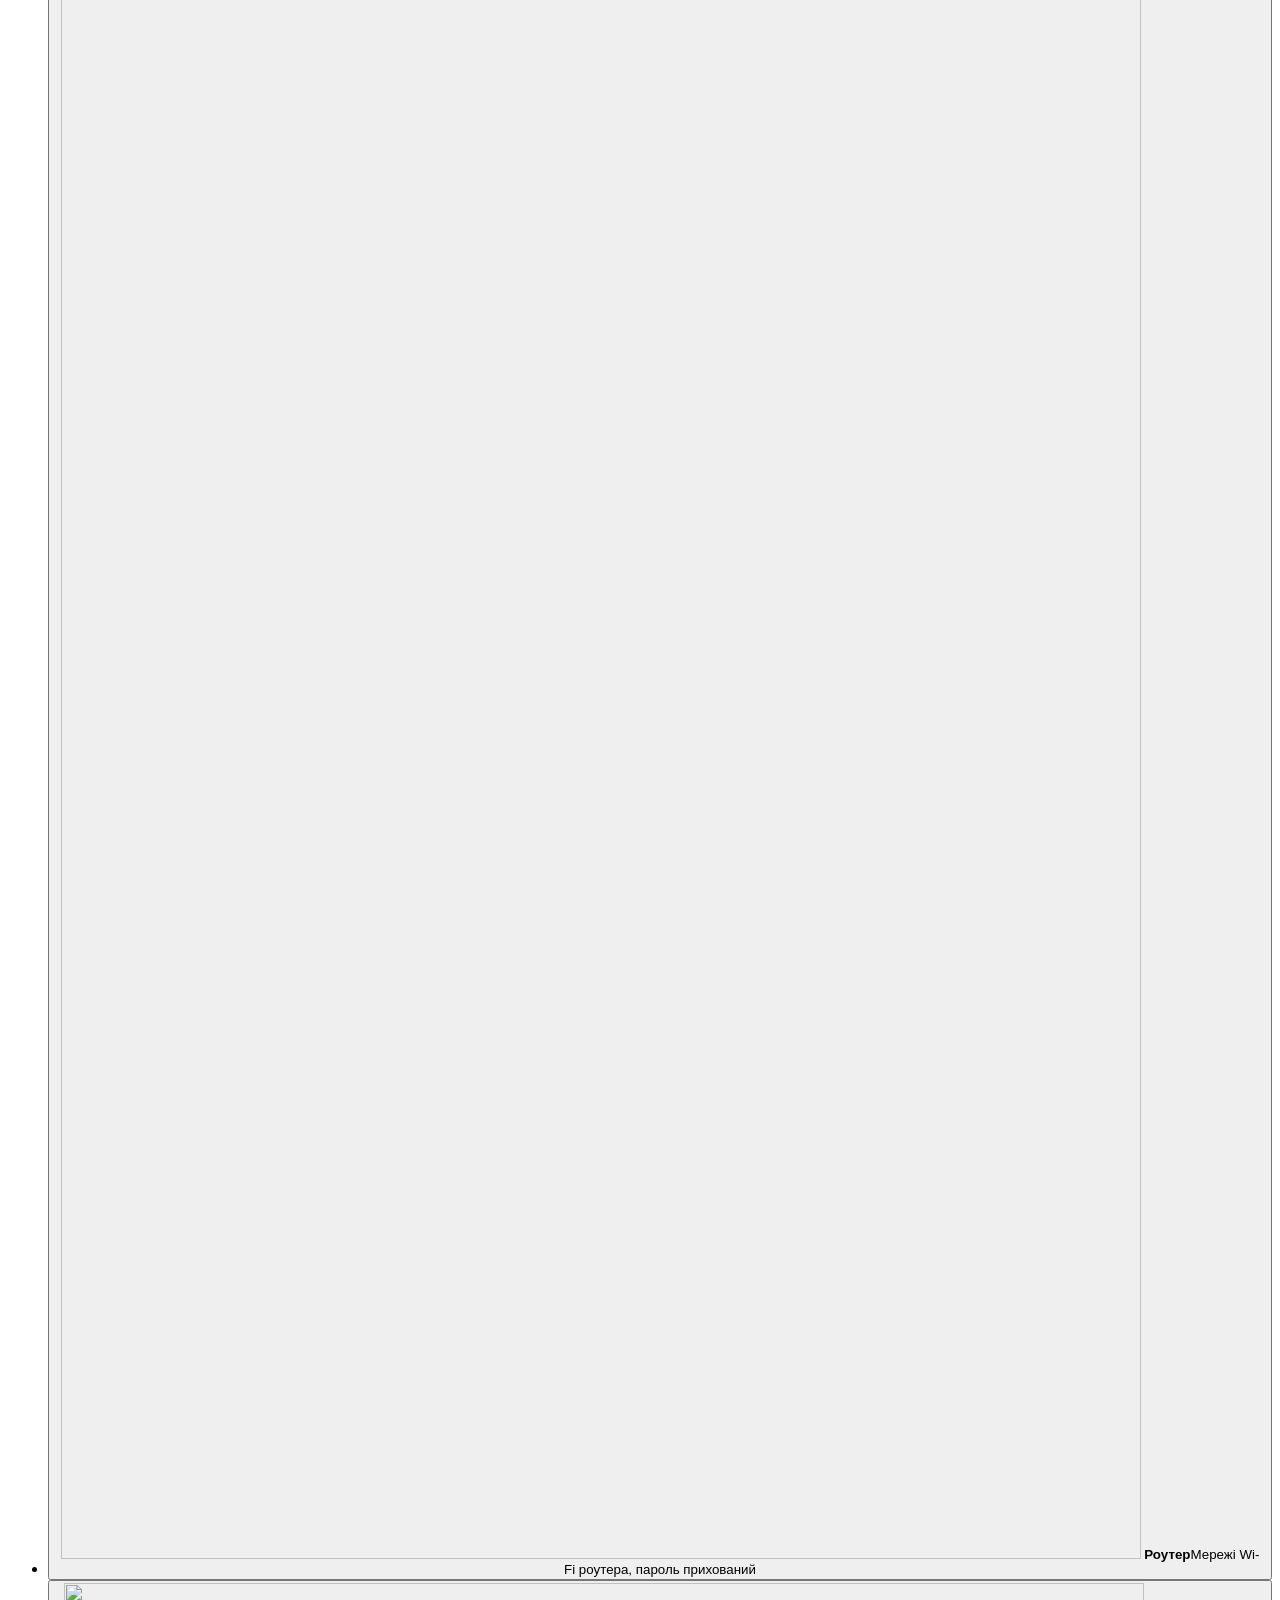
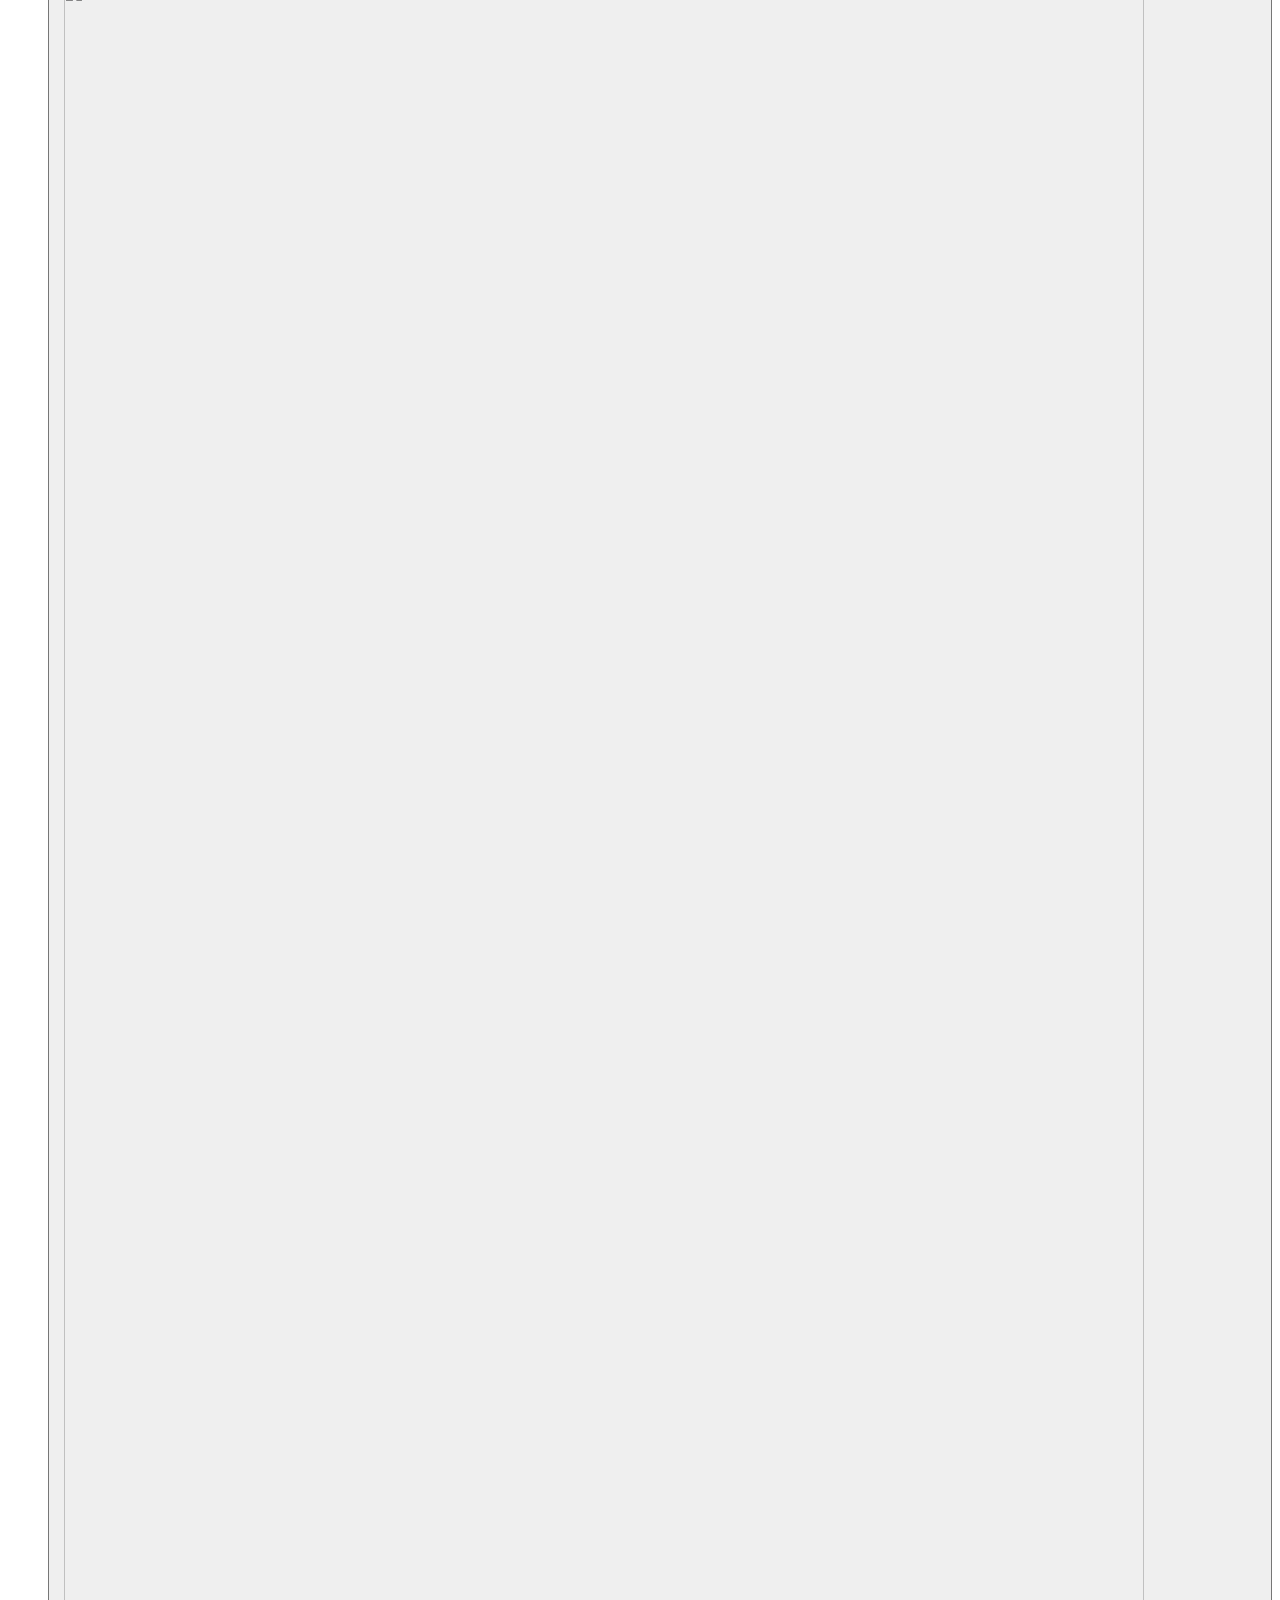
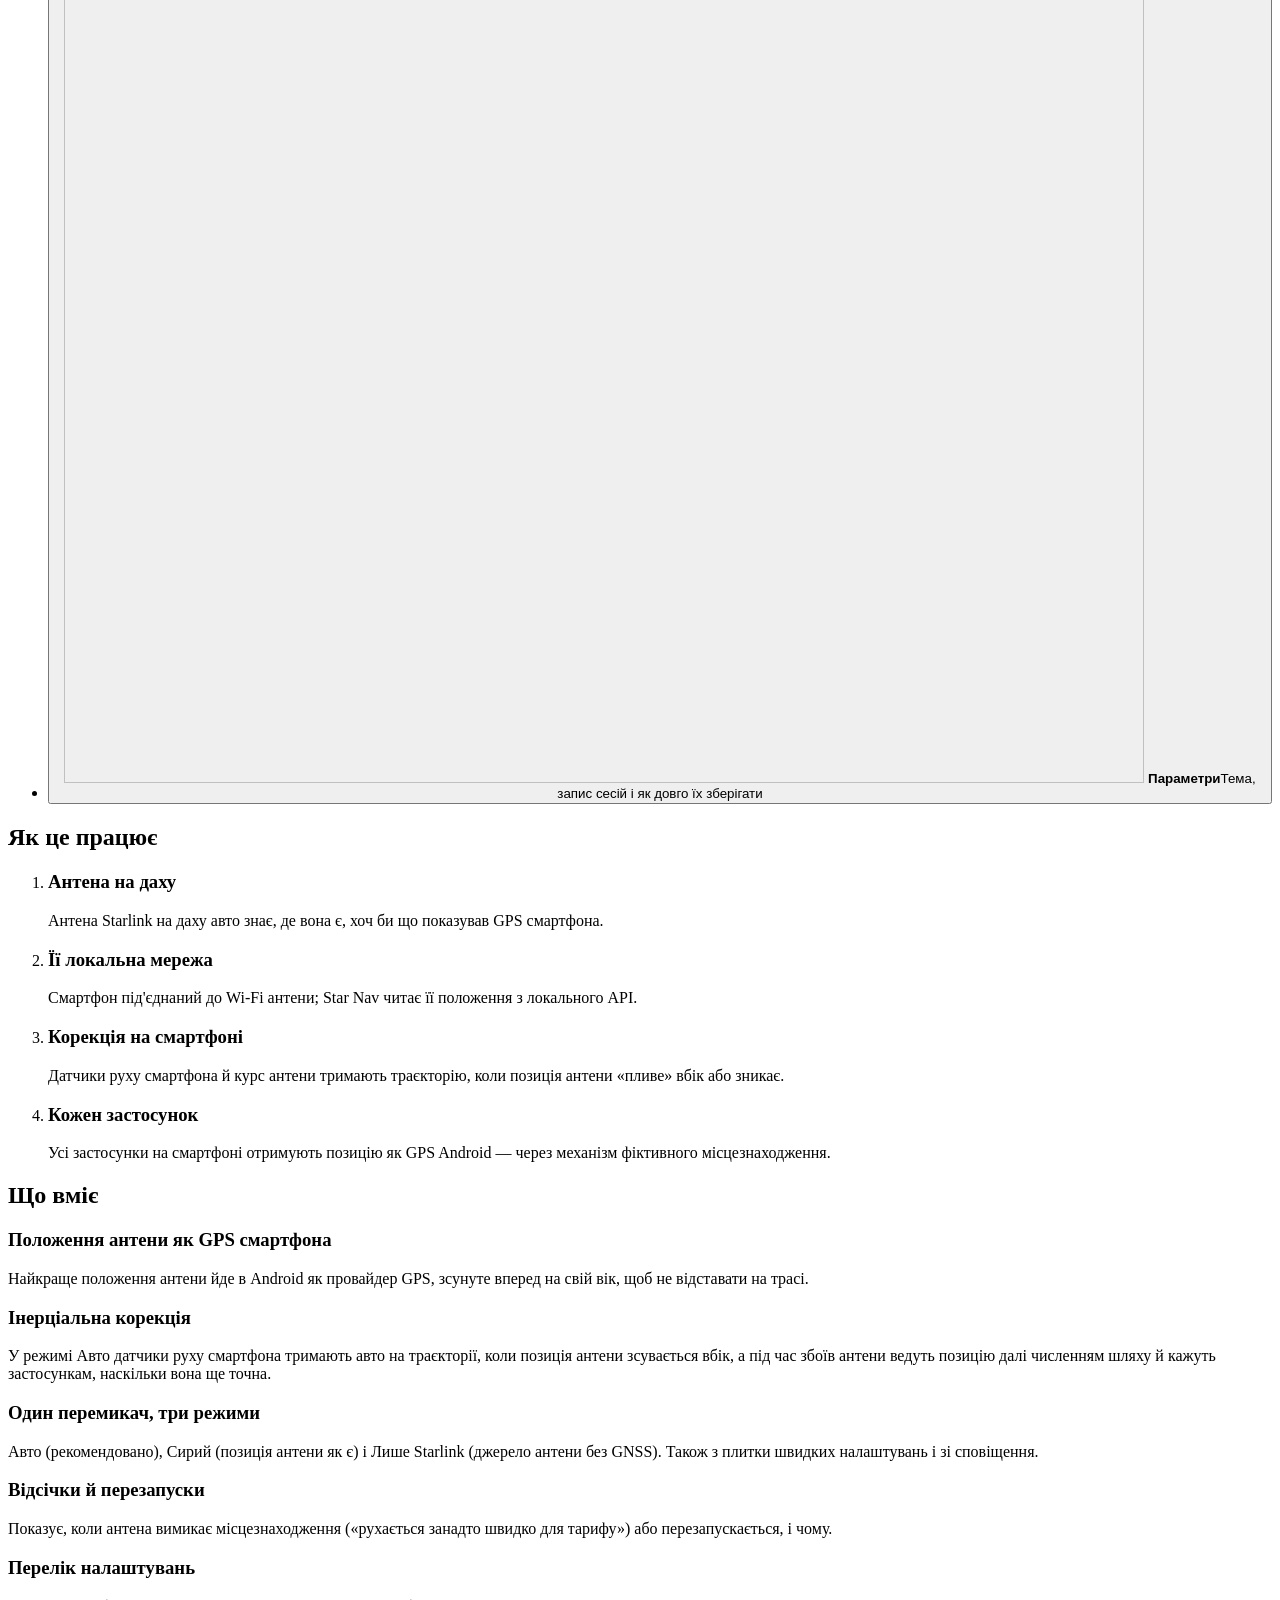
==== commit 0d3fd1ea: "site: Requirements before Screens Synced from the Star Nav page's public/: the requirements, the Sta" ====
--- a/site/index.html
+++ b/site/index.html
@@ -155,6 +155,26 @@
         </figure>
       </section>
 
+      <section class="wrap block" id="requirements" aria-labelledby="requirements-title">
+        <h2 id="requirements-title" data-i18n="reqTitle">Вимоги</h2>
+        <ul class="checks">
+          <li>
+            <span data-i18n="reqPlan">Тариф Starlink Priority (Local Priority або Global Priority): з травня 2026 року Starlink віддає місцезнаходження антени в локальну мережу тільки на цих тарифах.</span>
+            <a href="https://starlink.com/support/article/1124df77-fdec-91e7-bed9-ba489cffda25" data-i18n="reqPlanLink">Що таке тарифи Priority (Starlink, англійською)</a>.
+          </li>
+          <li data-i18n="req1">Android 8.0 або новіший.</li>
+          <li data-i18n="req2">
+            Антена, що повідомляє своє місцезнаходження в локальній мережі. Перевірено на Gen 3 Mini; інші антени можуть
+            працювати, але не перевірені.
+          </li>
+          <li data-i18n="req3">Смартфон під'єднаний до Wi-Fi антени (антена відповідає за адресою 192.168.100.1).</li>
+          <li data-i18n="req4">
+            Увімкнені параметри розробника, і Star Nav обрано програмою для фіктивного місцезнаходження; сторінка
+            «Імітація» проведе вас крок за кроком.
+          </li>
+        </ul>
+      </section>
+
       <section class="wrap block" id="screens" aria-labelledby="screens-title">
         <h2 id="screens-title" data-i18n="screensTitle">Екрани</h2>
         <p class="lead" data-i18n="screensLead">
@@ -312,26 +332,6 @@
             </p>
           </article>
         </div>
-      </section>
-
-      <section class="wrap block" id="requirements" aria-labelledby="requirements-title">
-        <h2 id="requirements-title" data-i18n="reqTitle">Вимоги</h2>
-        <ul class="checks">
-          <li>
-            <span data-i18n="reqPlan">Тариф Starlink Priority (Local Priority або Global Priority): з травня 2026 року Starlink віддає місцезнаходження антени в локальну мережу тільки на цих тарифах.</span>
-            <a href="https://starlink.com/support/article/1124df77-fdec-91e7-bed9-ba489cffda25" data-i18n="reqPlanLink">Що таке тарифи Priority (Starlink, англійською)</a>.
-          </li>
-          <li data-i18n="req1">Android 8.0 або новіший.</li>
-          <li data-i18n="req2">
-            Антена, що повідомляє своє місцезнаходження в локальній мережі. Перевірено на Gen 3 Mini; інші антени можуть
-            працювати, але не перевірені.
-          </li>
-          <li data-i18n="req3">Смартфон під'єднаний до Wi-Fi антени (антена відповідає за адресою 192.168.100.1).</li>
-          <li data-i18n="req4">
-            Увімкнені параметри розробника, і Star Nav обрано програмою для фіктивного місцезнаходження; сторінка
-            «Імітація» проведе вас крок за кроком.
-          </li>
-        </ul>
       </section>
 
       <section class="wrap block" id="privacy" aria-labelledby="privacy-title">
